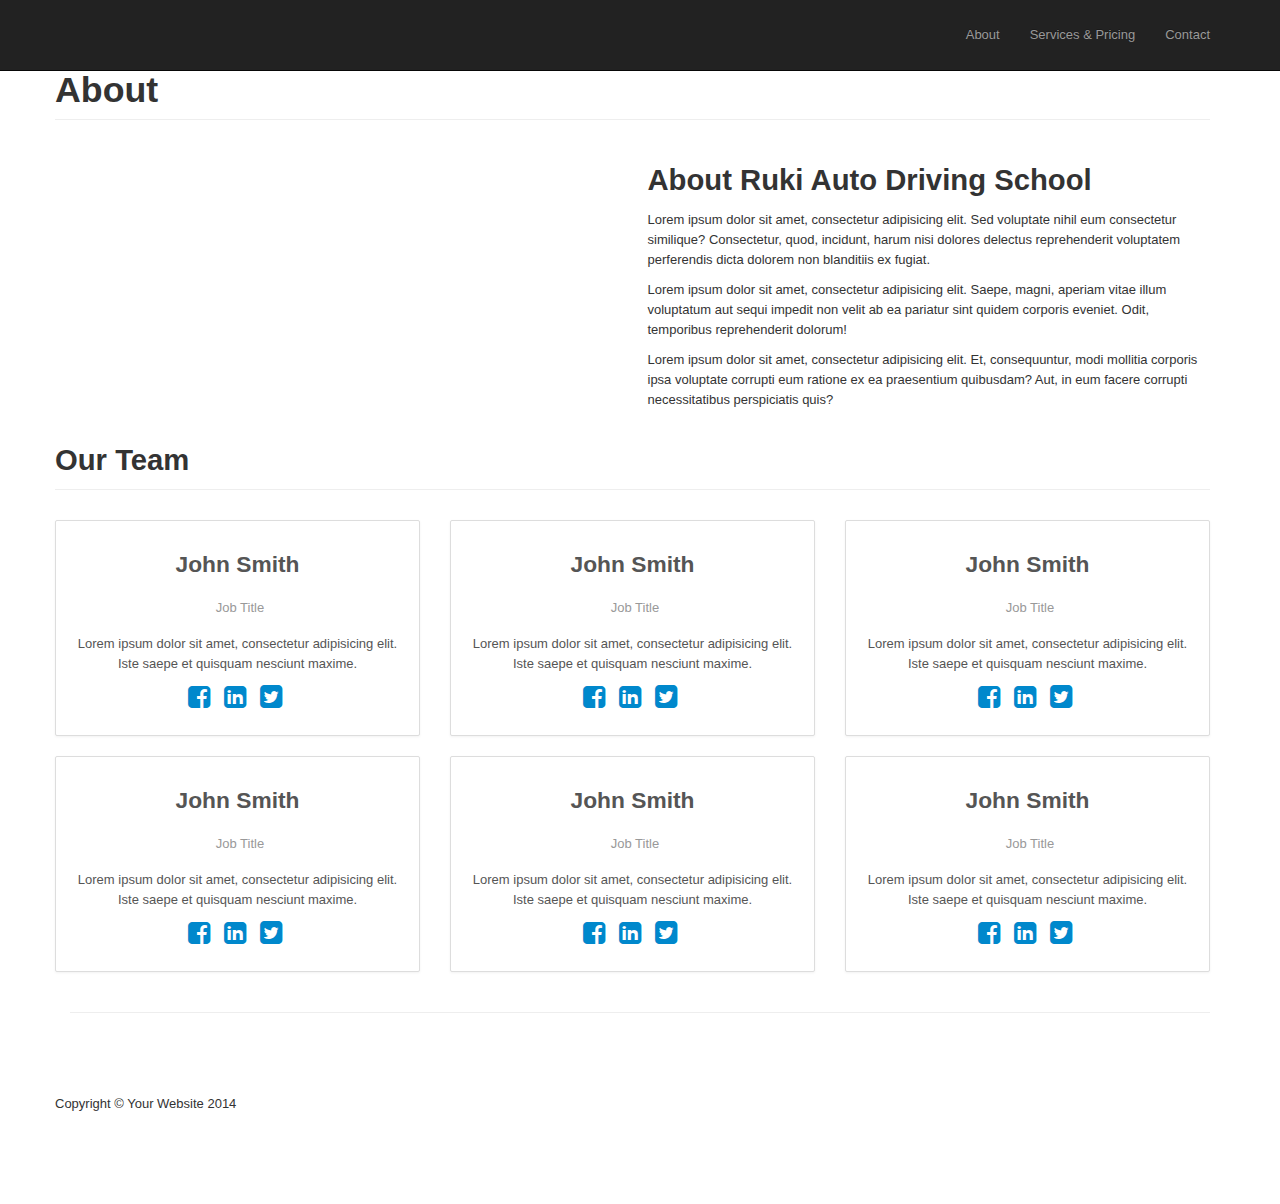
==== about.html @ 85d45951 "Team / Touch Ups" ====
<!DOCTYPE html>
<html lang="en">
<head>
     <meta charset="utf-8">
    <meta http-equiv="X-UA-Compatible" content="IE=edge">
    <meta name="viewport" content="width=device-width, initial-scale=1">
    <meta name="description" content="">
    <meta name="author" content="">

    <title>Ruki Auto Driving School</title>

    <!-- Bootstrap Core CSS -->
    <link href="css/bootstrap.min.css" rel="stylesheet">

    <!-- Custom CSS -->
    <link href="css/small-business.css" rel="stylesheet">
    <link href="css/pricing_table.css" rel="stylesheet">
    <link href="css/modern-business.css" rel="stylesheet">
    <link href="css/ruki.css" rel="stylesheet">
    <!-- Custom Fonts -->
    <link href="font-awesome-4.1.0/css/font-awesome.min.css" rel="stylesheet" type="text/css">
    <!-- HTML5 Shim and Respond.js IE8 support of HTML5 elements and media queries -->
    <!-- WARNING: Respond.js doesn't work if you view the page via file:// -->
    <!--[if lt IE 9]>
        <script src="https://oss.maxcdn.com/libs/html5shiv/3.7.0/html5shiv.js"></script>
        <script src="https://oss.maxcdn.com/libs/respond.js/1.4.2/respond.min.js"></script>
    <![endif]-->

</head>
<body>
    <!-- Navigation -->
    <nav class="navbar navbar-inverse navbar-fixed-top" role="navigation">
        <div class="container">
            <!-- Brand and toggle get grouped for better mobile display -->
            <div class="navbar-header">
                <button type="button" class="navbar-toggle" data-toggle="collapse" data-target="#bs-example-navbar-collapse-1">
                    <span class="sr-only">Toggle navigation</span>
                    <span class="icon-bar"></span>
                    <span class="icon-bar"></span>
                    <span class="icon-bar"></span>
                </button>
                <a class="navbar-brand" href="index.html">
                    <img src="http://placehold.it/150x50&text=Logo" alt="">
                </a>
            </div>
            <!-- Collect the nav links, forms, and other content for toggling -->
            <div class="collapse navbar-collapse" id="bs-example-navbar-collapse-1">
                <ul class="nav navbar-nav navbar-right">
                    <li>
                        <a href="about.html">About</a>
                    </li>
                    <li> <a href="services.html">Services & Pricing</a></li>
                    <li>
                        <a href="contact.html">Contact</a>
                    </li>
                </ul>
            </div>
            <!-- /.navbar-collapse -->
        </div>
        <!-- /.container -->
    </nav>
    <!-- /Navigation -->
    <!-- Page Content -->
    <div class="container">

        <!-- Page Heading/Breadcrumbs -->
        <div class="row">
            <div class="col-lg-12">
                <h1 class="page-header">About
                </h1>
            </div>
        </div>
        <!-- /.row -->

        <!-- Intro Content -->
        <div class="row">
            <div class="col-md-6">
                <img class="img-responsive" src="http://placehold.it/750x450" alt="">
            </div>
            <div class="col-md-6">
                <h2>About Ruki Auto Driving School</h2>
                <p>Lorem ipsum dolor sit amet, consectetur adipisicing elit. Sed voluptate nihil eum consectetur similique? Consectetur, quod, incidunt, harum nisi dolores delectus reprehenderit voluptatem perferendis dicta dolorem non blanditiis ex fugiat.</p>
                <p>Lorem ipsum dolor sit amet, consectetur adipisicing elit. Saepe, magni, aperiam vitae illum voluptatum aut sequi impedit non velit ab ea pariatur sint quidem corporis eveniet. Odit, temporibus reprehenderit dolorum!</p>
                <p>Lorem ipsum dolor sit amet, consectetur adipisicing elit. Et, consequuntur, modi mollitia corporis ipsa voluptate corrupti eum ratione ex ea praesentium quibusdam? Aut, in eum facere corrupti necessitatibus perspiciatis quis?</p>
            </div>
        </div>
        <!-- /.row -->

        <!-- Team Members -->
        <div class="row">
            <div class="col-lg-12">
                <h2 class="page-header">Our Team</h2>
            </div>
            <div class="col-md-4 text-center">
                <div class="thumbnail">
                    <img class="img-responsive" src="http://placehold.it/750x450" alt="">
                    <div class="caption">
                        <h3>John Smith<br>
                            <small>Job Title</small>
                        </h3>
                        <p>Lorem ipsum dolor sit amet, consectetur adipisicing elit. Iste saepe et quisquam nesciunt maxime.</p>
                        <ul class="list-inline">
                            <li><a href="#"><i class="fa fa-2x fa-facebook-square"></i></a>
                            </li>
                            <li><a href="#"><i class="fa fa-2x fa-linkedin-square"></i></a>
                            </li>
                            <li><a href="#"><i class="fa fa-2x fa-twitter-square"></i></a>
                            </li>
                        </ul>
                    </div>
                </div>
            </div>
            <div class="col-md-4 text-center">
                <div class="thumbnail">
                    <img class="img-responsive" src="http://placehold.it/750x450" alt="">
                    <div class="caption">
                        <h3>John Smith<br>
                            <small>Job Title</small>
                        </h3>
                        <p>Lorem ipsum dolor sit amet, consectetur adipisicing elit. Iste saepe et quisquam nesciunt maxime.</p>
                        <ul class="list-inline">
                            <li><a href="#"><i class="fa fa-2x fa-facebook-square"></i></a>
                            </li>
                            <li><a href="#"><i class="fa fa-2x fa-linkedin-square"></i></a>
                            </li>
                            <li><a href="#"><i class="fa fa-2x fa-twitter-square"></i></a>
                            </li>
                        </ul>
                    </div>
                </div>
            </div>
            <div class="col-md-4 text-center">
                <div class="thumbnail">
                    <img class="img-responsive" src="http://placehold.it/750x450" alt="">
                    <div class="caption">
                        <h3>John Smith<br>
                            <small>Job Title</small>
                        </h3>
                        <p>Lorem ipsum dolor sit amet, consectetur adipisicing elit. Iste saepe et quisquam nesciunt maxime.</p>
                        <ul class="list-inline">
                            <li><a href="#"><i class="fa fa-2x fa-facebook-square"></i></a>
                            </li>
                            <li><a href="#"><i class="fa fa-2x fa-linkedin-square"></i></a>
                            </li>
                            <li><a href="#"><i class="fa fa-2x fa-twitter-square"></i></a>
                            </li>
                        </ul>
                    </div>
                </div>
            </div>
            <div class="col-md-4 text-center">
                <div class="thumbnail">
                    <img class="img-responsive" src="http://placehold.it/750x450" alt="">
                    <div class="caption">
                        <h3>John Smith<br>
                            <small>Job Title</small>
                        </h3>
                        <p>Lorem ipsum dolor sit amet, consectetur adipisicing elit. Iste saepe et quisquam nesciunt maxime.</p>
                        <ul class="list-inline">
                            <li><a href="#"><i class="fa fa-2x fa-facebook-square"></i></a>
                            </li>
                            <li><a href="#"><i class="fa fa-2x fa-linkedin-square"></i></a>
                            </li>
                            <li><a href="#"><i class="fa fa-2x fa-twitter-square"></i></a>
                            </li>
                        </ul>
                    </div>
                </div>
            </div>
            <div class="col-md-4 text-center">
                <div class="thumbnail">
                    <img class="img-responsive" src="http://placehold.it/750x450" alt="">
                    <div class="caption">
                        <h3>John Smith<br>
                            <small>Job Title</small>
                        </h3>
                        <p>Lorem ipsum dolor sit amet, consectetur adipisicing elit. Iste saepe et quisquam nesciunt maxime.</p>
                        <ul class="list-inline">
                            <li><a href="#"><i class="fa fa-2x fa-facebook-square"></i></a>
                            </li>
                            <li><a href="#"><i class="fa fa-2x fa-linkedin-square"></i></a>
                            </li>
                            <li><a href="#"><i class="fa fa-2x fa-twitter-square"></i></a>
                            </li>
                        </ul>
                    </div>
                </div>
            </div>
            <div class="col-md-4 text-center">
                <div class="thumbnail">
                    <img class="img-responsive" src="http://placehold.it/750x450" alt="">
                    <div class="caption">
                        <h3>John Smith<br>
                            <small>Job Title</small>
                        </h3>
                        <p>Lorem ipsum dolor sit amet, consectetur adipisicing elit. Iste saepe et quisquam nesciunt maxime.</p>
                        <ul class="list-inline">
                            <li><a href="#"><i class="fa fa-2x fa-facebook-square"></i></a>
                            </li>
                            <li><a href="#"><i class="fa fa-2x fa-linkedin-square"></i></a>
                            </li>
                            <li><a href="#"><i class="fa fa-2x fa-twitter-square"></i></a>
                            </li>
                        </ul>
                    </div>
                </div>
            </div>
        </div>
        <!-- /.row -->


        <hr>

        <!-- Footer -->
        <footer>
            <div class="row">
                <div class="col-lg-12">
                    <p>Copyright &copy; Your Website 2014</p>
                </div>
            </div>
        </footer>

    </div>
    
    
    
    <!-- jQuery Version 1.11.0 -->
    <script src="js/jquery-1.11.0.js"></script>

    <!-- Bootstrap Core JavaScript -->
    <script src="js/bootstrap.min.js"></script>
</body>
</html>
---- css/small-business.css ----
/*!
 * Start Bootstrap - Small Business HTML Template (http://startbootstrap.com)
 * Code licensed under the Apache License v2.0.
 * For details, see http://www.apache.org/licenses/LICENSE-2.0.
 */

body {
    padding-top: 70px; /* Required padding for .navbar-fixed-top. Change if height of navigation changes. */
}

.navbar-fixed-top .nav {
    padding: 15px 0;
}

.navbar-fixed-top .navbar-brand {
    padding: 0 15px;
}

footer {
    padding: 30px 0;
}

@media(min-width:768px) {
    body {
        padding-top: 100px; /* Required padding for .navbar-fixed-top. Change if height of navigation changes. */
    }

    .navbar-fixed-top .navbar-brand {
        padding: 15px 0;
    }
}
---- css/pricing_table.css ----
/*= THEME STYLESHEET
 *
 *  Theme    :   Pricely
 *  Author   :   Ikram Hakimi @ikramhakimi
 *  About    :   Pricing table powered by Twitter Bootstrap
 * 
---------------------------------------------------------------------------------------------- */
/*= OVERWRITE BOOTSTRAP STYLING
---------------------------------------------------------------------------------------------- */
.row-merge {
  width: 100%;
  *zoom: 1;
}
.row-merge:before,
.row-merge:after {
  display: table;
  content: "";
  line-height: 0;
}
.row-merge:after {
  clear: both;
}
.row-merge [class*="span"] {
  display: block;
  width: 100%;
  min-height: 30px;
  -webkit-box-sizing: border-box;
  -moz-box-sizing: border-box;
  box-sizing: border-box;
  float: left;
  margin-left: 0%;
  *margin-left: -0.06944444444444445%;
}
.row-merge [class*="span"]:first-child {
  margin-left: 0;
}
.row-merge .controls-row [class*="span"] + [class*="span"] {
  margin-left: 0%;
}
.row-merge .span12 {
  width: 99.99999999999999%;
  *width: 99.93055555555554%;
}
.row-merge .span11 {
  width: 91.66666666666666%;
  *width: 91.59722222222221%;
}
.row-merge .span10 {
  width: 83.33333333333331%;
  *width: 83.26388888888887%;
}
.row-merge .span9 {
  width: 74.99999999999999%;
  *width: 74.93055555555554%;
}
.row-merge .span8 {
  width: 66.66666666666666%;
  *width: 66.59722222222221%;
}
.row-merge .span7 {
  width: 58.33333333333333%;
  *width: 58.263888888888886%;
}
.row-merge .span6 {
  width: 49.99999999999999%;
  *width: 49.93055555555555%;
}
.row-merge .span5 {
  width: 41.66666666666666%;
  *width: 41.597222222222214%;
}
.row-merge .span4 {
  width: 33.33333333333333%;
  *width: 33.263888888888886%;
}
.row-merge .span3 {
  width: 24.999999999999996%;
  *width: 24.930555555555554%;
}
.row-merge .span2 {
  width: 16.666666666666664%;
  *width: 16.59722222222222%;
}
.row-merge .span1 {
  width: 8.333333333333332%;
  *width: 8.263888888888888%;
}
.row-merge .offset12 {
  margin-left: 99.99999999999999%;
  *margin-left: 99.8611111111111%;
}
.row-merge .offset12:first-child {
  margin-left: 99.99999999999999%;
  *margin-left: 99.8611111111111%;
}
.row-merge .offset11 {
  margin-left: 91.66666666666666%;
  *margin-left: 91.52777777777777%;
}
.row-merge .offset11:first-child {
  margin-left: 91.66666666666666%;
  *margin-left: 91.52777777777777%;
}
.row-merge .offset10 {
  margin-left: 83.33333333333331%;
  *margin-left: 83.19444444444443%;
}
.row-merge .offset10:first-child {
  margin-left: 83.33333333333331%;
  *margin-left: 83.19444444444443%;
}
.row-merge .offset9 {
  margin-left: 74.99999999999999%;
  *margin-left: 74.8611111111111%;
}
.row-merge .offset9:first-child {
  margin-left: 74.99999999999999%;
  *margin-left: 74.8611111111111%;
}
.row-merge .offset8 {
  margin-left: 66.66666666666666%;
  *margin-left: 66.52777777777777%;
}
.row-merge .offset8:first-child {
  margin-left: 66.66666666666666%;
  *margin-left: 66.52777777777777%;
}
.row-merge .offset7 {
  margin-left: 58.33333333333333%;
  *margin-left: 58.19444444444444%;
}
.row-merge .offset7:first-child {
  margin-left: 58.33333333333333%;
  *margin-left: 58.19444444444444%;
}
.row-merge .offset6 {
  margin-left: 49.99999999999999%;
  *margin-left: 49.86111111111111%;
}
.row-merge .offset6:first-child {
  margin-left: 49.99999999999999%;
  *margin-left: 49.86111111111111%;
}
.row-merge .offset5 {
  margin-left: 41.66666666666666%;
  *margin-left: 41.52777777777777%;
}
.row-merge .offset5:first-child {
  margin-left: 41.66666666666666%;
  *margin-left: 41.52777777777777%;
}
.row-merge .offset4 {
  margin-left: 33.33333333333333%;
  *margin-left: 33.19444444444444%;
}
.row-merge .offset4:first-child {
  margin-left: 33.33333333333333%;
  *margin-left: 33.19444444444444%;
}
.row-merge .offset3 {
  margin-left: 24.999999999999996%;
  *margin-left: 24.86111111111111%;
}
.row-merge .offset3:first-child {
  margin-left: 24.999999999999996%;
  *margin-left: 24.86111111111111%;
}
.row-merge .offset2 {
  margin-left: 16.666666666666664%;
  *margin-left: 16.52777777777778%;
}
.row-merge .offset2:first-child {
  margin-left: 16.666666666666664%;
  *margin-left: 16.52777777777778%;
}
.row-merge .offset1 {
  margin-left: 8.333333333333332%;
  *margin-left: 8.194444444444443%;
}
.row-merge .offset1:first-child {
  margin-left: 8.333333333333332%;
  *margin-left: 8.194444444444443%;
}
[class*="span"].hide,
.row-merge [class*="span"].hide {
  display: none;
}
[class*="span"].pull-right,
.row-merge [class*="span"].pull-right {
  float: right;
}
@media (max-width: 767px) {
  [class*="span"],
  .uneditable-input[class*="span"],
  .row-merge [class*="span"] {
    float: none;
    display: block;
    width: 100%;
    margin-left: 0;
    -webkit-box-sizing: border-box;
    -moz-box-sizing: border-box;
    box-sizing: border-box;
  }
  .span12,
  .row-merge .span12 {
    width: 100%;
    -webkit-box-sizing: border-box;
    -moz-box-sizing: border-box;
    box-sizing: border-box;
  }
  .row-merge [class*="offset"]:first-child {
    margin-left: 0;
  }
}
/*= LAYOUT
---------------------------------------------------------------------------------------------- */
/*= OVERWRITE BOOTSTRAP STYLING
---------------------------------------------------------------------------------------------- */
.row-merge {
  width: 100%;
  *zoom: 1;
}
.row-merge:before,
.row-merge:after {
  display: table;
  content: "";
  line-height: 0;
}
.row-merge:after {
  clear: both;
}
.row-merge [class*="span"] {
  display: block;
  width: 100%;
  min-height: 30px;
  -webkit-box-sizing: border-box;
  -moz-box-sizing: border-box;
  box-sizing: border-box;
  float: left;
  margin-left: 0%;
  *margin-left: -0.06944444444444445%;
}
.row-merge [class*="span"]:first-child {
  margin-left: 0;
}
.row-merge .controls-row [class*="span"] + [class*="span"] {
  margin-left: 0%;
}
.row-merge .span12 {
  width: 99.99999999999999%;
  *width: 99.93055555555554%;
}
.row-merge .span11 {
  width: 91.66666666666666%;
  *width: 91.59722222222221%;
}
.row-merge .span10 {
  width: 83.33333333333331%;
  *width: 83.26388888888887%;
}
.row-merge .span9 {
  width: 74.99999999999999%;
  *width: 74.93055555555554%;
}
.row-merge .span8 {
  width: 66.66666666666666%;
  *width: 66.59722222222221%;
}
.row-merge .span7 {
  width: 58.33333333333333%;
  *width: 58.263888888888886%;
}
.row-merge .span6 {
  width: 49.99999999999999%;
  *width: 49.93055555555555%;
}
.row-merge .span5 {
  width: 41.66666666666666%;
  *width: 41.597222222222214%;
}
.row-merge .span4 {
  width: 33.33333333333333%;
  *width: 33.263888888888886%;
}
.row-merge .span3 {
  width: 24.999999999999996%;
  *width: 24.930555555555554%;
}
.row-merge .span2 {
  width: 16.666666666666664%;
  *width: 16.59722222222222%;
}
.row-merge .span1 {
  width: 8.333333333333332%;
  *width: 8.263888888888888%;
}
.row-merge .offset12 {
  margin-left: 99.99999999999999%;
  *margin-left: 99.8611111111111%;
}
.row-merge .offset12:first-child {
  margin-left: 99.99999999999999%;
  *margin-left: 99.8611111111111%;
}
.row-merge .offset11 {
  margin-left: 91.66666666666666%;
  *margin-left: 91.52777777777777%;
}
.row-merge .offset11:first-child {
  margin-left: 91.66666666666666%;
  *margin-left: 91.52777777777777%;
}
.row-merge .offset10 {
  margin-left: 83.33333333333331%;
  *margin-left: 83.19444444444443%;
}
.row-merge .offset10:first-child {
  margin-left: 83.33333333333331%;
  *margin-left: 83.19444444444443%;
}
.row-merge .offset9 {
  margin-left: 74.99999999999999%;
  *margin-left: 74.8611111111111%;
}
.row-merge .offset9:first-child {
  margin-left: 74.99999999999999%;
  *margin-left: 74.8611111111111%;
}
.row-merge .offset8 {
  margin-left: 66.66666666666666%;
  *margin-left: 66.52777777777777%;
}
.row-merge .offset8:first-child {
  margin-left: 66.66666666666666%;
  *margin-left: 66.52777777777777%;
}
.row-merge .offset7 {
  margin-left: 58.33333333333333%;
  *margin-left: 58.19444444444444%;
}
.row-merge .offset7:first-child {
  margin-left: 58.33333333333333%;
  *margin-left: 58.19444444444444%;
}
.row-merge .offset6 {
  margin-left: 49.99999999999999%;
  *margin-left: 49.86111111111111%;
}
.row-merge .offset6:first-child {
  margin-left: 49.99999999999999%;
  *margin-left: 49.86111111111111%;
}
.row-merge .offset5 {
  margin-left: 41.66666666666666%;
  *margin-left: 41.52777777777777%;
}
.row-merge .offset5:first-child {
  margin-left: 41.66666666666666%;
  *margin-left: 41.52777777777777%;
}
.row-merge .offset4 {
  margin-left: 33.33333333333333%;
  *margin-left: 33.19444444444444%;
}
.row-merge .offset4:first-child {
  margin-left: 33.33333333333333%;
  *margin-left: 33.19444444444444%;
}
.row-merge .offset3 {
  margin-left: 24.999999999999996%;
  *margin-left: 24.86111111111111%;
}
.row-merge .offset3:first-child {
  margin-left: 24.999999999999996%;
  *margin-left: 24.86111111111111%;
}
.row-merge .offset2 {
  margin-left: 16.666666666666664%;
  *margin-left: 16.52777777777778%;
}
.row-merge .offset2:first-child {
  margin-left: 16.666666666666664%;
  *margin-left: 16.52777777777778%;
}
.row-merge .offset1 {
  margin-left: 8.333333333333332%;
  *margin-left: 8.194444444444443%;
}
.row-merge .offset1:first-child {
  margin-left: 8.333333333333332%;
  *margin-left: 8.194444444444443%;
}
[class*="span"].hide,
.row-merge [class*="span"].hide {
  display: none;
}
[class*="span"].pull-right,
.row-merge [class*="span"].pull-right {
  float: right;
}
@media (max-width: 767px) {
  [class*="span"],
  .uneditable-input[class*="span"],
  .row-merge [class*="span"] {
    float: none;
    display: block;
    width: 100%;
    margin-left: 0;
    -webkit-box-sizing: border-box;
    -moz-box-sizing: border-box;
    box-sizing: border-box;
  }
  .span12,
  .row-merge .span12 {
    width: 100%;
    -webkit-box-sizing: border-box;
    -moz-box-sizing: border-box;
    box-sizing: border-box;
  }
  .row-merge [class*="offset"]:first-child {
    margin-left: 0;
  }
}
body {
  background: #eef0f1;
  color: #777;
  font-size: 13px;
  font-family: 'Roboto', 'Open Sans', Arial, sans-serif;
  font-weight: 300;
}
h1,
h2,
h3,
h4,
h5,
h6 {
  color: #333;
  margin-top: 0;
  font-weight: 500;
  line-height: 1.15;
}
h1 small,
h2 small,
h3 small,
h4 small,
h5 small,
h6 small {
  font-size: 12px;
  margin: 0 0 0 5px;
}
h1 {
  font-size: 28px;
}
h2 {
  font-size: 24px;
}
h3 {
  font-size: 20px;
}
h4 {
  font-size: 16px;
}
h5 {
  font-size: 13px;
}
h6 {
  font-size: 11px;
}
strong,
b {
  color: #555;
  font-weight: 500;
}
a:hover,
a:focus {
  outline: none;
}
small,
.small {
  font-size: 11px;
}
/*= REUSABLE CLASSES
---------------------------------------------------------------------------------------------- */
.lead {
  font-size: 14px;
  line-height: 1.8em;
}
.text-center {
  text-align: center;
}
/*= BUTTONS
---------------------------------------------------------------------------------------------- */
.btn {
  font-family: 'Roboto', 'Open Sans', Arial, sans-serif;
  font-weight: 500;
}
.btn-large,
.btn-group > .btn-large {
  font-size: 16px;
}
/*= WRAPPER
---------------------------------------------------------------------------------------------- */
.wrapper {
  background: #fff;
  border: 1px solid #ddd;
  -webkit-border-radius: 4px;
  -moz-border-radius: 4px;
  border-radius: 4px;
  -webkit-box-shadow: 0 0 3px rgba(0, 0, 0, 0.08);
  -moz-box-shadow: 0 0 3px rgba(0, 0, 0, 0.08);
  box-shadow: 0 0 3px rgba(0, 0, 0, 0.08);
  margin: 30px 30px 0;
}
/*= SECTION
---------------------------------------------------------------------------------------------- */
.section {
  padding: 50px 40px;
}
.section + .section {
  border-top: 1px solid #e5e5e5;
}
.section-headlines {
  margin-bottom: 30px;
}
.section-headlines h2 {
  font-size: 32px;
}
/*= FOOTER
---------------------------------------------------------------------------------------------- */
.footer {
  margin: 20px 30px;
  padding-bottom: 60px;
}
.footer .nav > li + li {
  margin-left: 30px;
}
.footer .nav > li > a,
.footer .nav > li > a:hover {
  color: inherit;
  background: none;
}
.footer .nav > li > a:hover {
  text-decoration: underline;
}
/*= PRICING TABLE
---------------------------------------------------------------------------------------------- */
.pricing-table .plan {
  border: 1px solid #d5d5d5;
  -webkit-border-radius: 3px;
  -moz-border-radius: 3px;
  border-radius: 3px;
  -webkit-box-shadow: 0 0 3px rgba(0, 0, 0, 0.08);
  -moz-box-shadow: 0 0 3px rgba(0, 0, 0, 0.08);
  box-shadow: 0 0 3px rgba(0, 0, 0, 0.08);
  margin: 0 0 20px;
  position: relative;
  z-index: 1;
}
.pricing-table .plan:hover {
  border-color: #ccc #ccc #bbb;
  -webkit-box-shadow: 0 0 5px rgba(0, 0, 0, 0.15);
  -moz-box-shadow: 0 0 5px rgba(0, 0, 0, 0.15);
  box-shadow: 0 0 5px rgba(0, 0, 0, 0.15);
  z-index: 10;
}
.pricing-table .plan-name {
  padding: 30px 0;
}
.pricing-table .plan-name h2 {
  margin: 0;
  font-weight: 400;
}
.pricing-table .plan-name h2 + p {
  margin: 10px 15px 0;
}
.pricing-table .plan-price {
  background: #fafafa;
  border-top: 1px solid #e5e5e5;
  border-bottom: 1px solid #e5e5e5;
  padding: 15px 0;
}
.pricing-table .plan-price b {
  font-size: 24px;
  font-weight: 400;
}
.pricing-table .plan-price b b {
  font-size: 16px;
  font-weight: 500;
}
.pricing-table .prefered .plan-price {
  background: #fff7e3;
  color: #b0a996;
}
.pricing-table .prefered .plan-price b {
  color: #d95246;
}
.pricing-table .plan-details {
  padding: 0 10px;
}
.pricing-table .plan-details > div {
  background: #fff;
  padding: 15px;
}
.pricing-table .plan-details > div + div {
  border-top: 1px solid #e5e5e5;
}
.pricing-table .plan-action {
  background: #fafafa;
  -webkit-border-radius: 0 0 2px 2px;
  -moz-border-radius: 0 0 2px 2px;
  border-radius: 0 0 2px 2px;
  border-top: 1px solid #e5e5e5;
  padding: 15px;
}
.pricing-table.row-merge .plan {
  -webkit-border-radius: 0;
  -moz-border-radius: 0;
  border-radius: 0;
}
.pricing-table.row-merge [class*="span"]:first-child .plan {
  -webkit-border-radius: 3px 0 0 3px;
  -moz-border-radius: 3px 0 0 3px;
  border-radius: 3px 0 0 3px;
}
.pricing-table.row-merge [class*="span"]:last-child .plan {
  -webkit-border-radius: 0 3px 3px 0;
  -moz-border-radius: 0 3px 3px 0;
  border-radius: 0 3px 3px 0;
}
.pricing-table.row-merge [class*="span"] + [class*="span"] .plan {
  margin-left: -1px;
}


/*!
 * Bootstrap v2.3.1
 *
 * Copyright 2012 Twitter, Inc
 * Licensed under the Apache License v2.0
 * http://www.apache.org/licenses/LICENSE-2.0
 *
 * Designed and built with all the love in the world @twitter by @mdo and @fat.
 */
.clearfix{*zoom:1;}.clearfix:before,.clearfix:after{display:table;content:"";line-height:0;}
.clearfix:after{clear:both;}
.hide-text{font:0/0 a;color:transparent;text-shadow:none;background-color:transparent;border:0;}
.input-block-level{display:block;width:100%;min-height:30px;-webkit-box-sizing:border-box;-moz-box-sizing:border-box;box-sizing:border-box;}
article,aside,details,figcaption,figure,footer,header,hgroup,nav,section{display:block;}
audio,canvas,video{display:inline-block;*display:inline;*zoom:1;}
audio:not([controls]){display:none;}
html{font-size:100%;-webkit-text-size-adjust:100%;-ms-text-size-adjust:100%;}
a:focus{outline:thin dotted #333;outline:5px auto -webkit-focus-ring-color;outline-offset:-2px;}
a:hover,a:active{outline:0;}
sub,sup{position:relative;font-size:75%;line-height:0;vertical-align:baseline;}
sup{top:-0.5em;}
sub{bottom:-0.25em;}
img{max-width:100%;width:auto\9;height:auto;vertical-align:middle;border:0;-ms-interpolation-mode:bicubic;}
#map_canvas img,.google-maps img{max-width:none;}
button,input,select,textarea{margin:0;font-size:100%;vertical-align:middle;}
button,input{*overflow:visible;line-height:normal;}
button::-moz-focus-inner,input::-moz-focus-inner{padding:0;border:0;}
button,html input[type="button"],input[type="reset"],input[type="submit"]{-webkit-appearance:button;cursor:pointer;}
label,select,button,input[type="button"],input[type="reset"],input[type="submit"],input[type="radio"],input[type="checkbox"]{cursor:pointer;}
input[type="search"]{-webkit-box-sizing:content-box;-moz-box-sizing:content-box;box-sizing:content-box;-webkit-appearance:textfield;}
input[type="search"]::-webkit-search-decoration,input[type="search"]::-webkit-search-cancel-button{-webkit-appearance:none;}
textarea{overflow:auto;vertical-align:top;}
@media print{*{text-shadow:none !important;color:#000 !important;background:transparent !important;box-shadow:none !important;} a,a:visited{text-decoration:underline;} a[href]:after{content:" (" attr(href) ")";} abbr[title]:after{content:" (" attr(title) ")";} .ir a:after,a[href^="javascript:"]:after,a[href^="#"]:after{content:"";} pre,blockquote{border:1px solid #999;page-break-inside:avoid;} thead{display:table-header-group;} tr,img{page-break-inside:avoid;} img{max-width:100% !important;} @page {margin:0.5cm;}p,h2,h3{orphans:3;widows:3;} h2,h3{page-break-after:avoid;}}body{margin:0;font-family:"Helvetica Neue",Helvetica,Arial,sans-serif;font-size:13px;line-height:20px;color:#333333;background-color:#ffffff;}
a{color:#0088cc;text-decoration:none;}
a:hover,a:focus{color:#005580;text-decoration:underline;}
.img-rounded{-webkit-border-radius:6px;-moz-border-radius:6px;border-radius:6px;}
.img-polaroid{padding:4px;background-color:#fff;border:1px solid #ccc;border:1px solid rgba(0, 0, 0, 0.2);-webkit-box-shadow:0 1px 3px rgba(0, 0, 0, 0.1);-moz-box-shadow:0 1px 3px rgba(0, 0, 0, 0.1);box-shadow:0 1px 3px rgba(0, 0, 0, 0.1);}
.img-circle{-webkit-border-radius:500px;-moz-border-radius:500px;border-radius:500px;}
.row{margin-left:-20px;*zoom:1;}.row:before,.row:after{display:table;content:"";line-height:0;}
.row:after{clear:both;}
[class*="span"]{float:left;min-height:1px;margin-left:20px;}
.container,.navbar-static-top .container,.navbar-fixed-top .container,.navbar-fixed-bottom .container{width:940px;}
.span12{width:940px;}
.span11{width:860px;}
.span10{width:780px;}
.span9{width:700px;}
.span8{width:620px;}
.span7{width:540px;}
.span6{width:460px;}
.span5{width:380px;}
.span4{width:300px;}
.span3{width:220px;}
.span2{width:140px;}
.span1{width:60px;}
.offset12{margin-left:980px;}
.offset11{margin-left:900px;}
.offset10{margin-left:820px;}
.offset9{margin-left:740px;}
.offset8{margin-left:660px;}
.offset7{margin-left:580px;}
.offset6{margin-left:500px;}
.offset5{margin-left:420px;}
.offset4{margin-left:340px;}
.offset3{margin-left:260px;}
.offset2{margin-left:180px;}
.offset1{margin-left:100px;}
.row-fluid{width:100%;*zoom:1;}.row-fluid:before,.row-fluid:after{display:table;content:"";line-height:0;}
.row-fluid:after{clear:both;}
.row-fluid [class*="span"]{display:block;width:100%;min-height:30px;-webkit-box-sizing:border-box;-moz-box-sizing:border-box;box-sizing:border-box;float:left;margin-left:2.127659574468085%;*margin-left:2.074468085106383%;}
.row-fluid [class*="span"]:first-child{margin-left:0;}
.row-fluid .controls-row [class*="span"]+[class*="span"]{margin-left:2.127659574468085%;}
.row-fluid .span12{width:100%;*width:99.94680851063829%;}
.row-fluid .span11{width:91.48936170212765%;*width:91.43617021276594%;}
.row-fluid .span10{width:82.97872340425532%;*width:82.92553191489361%;}
.row-fluid .span9{width:74.46808510638297%;*width:74.41489361702126%;}
.row-fluid .span8{width:65.95744680851064%;*width:65.90425531914893%;}
.row-fluid .span7{width:57.44680851063829%;*width:57.39361702127659%;}
.row-fluid .span6{width:48.93617021276595%;*width:48.88297872340425%;}
.row-fluid .span5{width:40.42553191489362%;*width:40.37234042553192%;}
.row-fluid .span4{width:31.914893617021278%;*width:31.861702127659576%;}
.row-fluid .span3{width:23.404255319148934%;*width:23.351063829787233%;}
.row-fluid .span2{width:14.893617021276595%;*width:14.840425531914894%;}
.row-fluid .span1{width:6.382978723404255%;*width:6.329787234042553%;}
.row-fluid .offset12{margin-left:104.25531914893617%;*margin-left:104.14893617021275%;}
.row-fluid .offset12:first-child{margin-left:102.12765957446808%;*margin-left:102.02127659574467%;}
.row-fluid .offset11{margin-left:95.74468085106382%;*margin-left:95.6382978723404%;}
.row-fluid .offset11:first-child{margin-left:93.61702127659574%;*margin-left:93.51063829787232%;}
.row-fluid .offset10{margin-left:87.23404255319149%;*margin-left:87.12765957446807%;}
.row-fluid .offset10:first-child{margin-left:85.1063829787234%;*margin-left:84.99999999999999%;}
.row-fluid .offset9{margin-left:78.72340425531914%;*margin-left:78.61702127659572%;}
.row-fluid .offset9:first-child{margin-left:76.59574468085106%;*margin-left:76.48936170212764%;}
.row-fluid .offset8{margin-left:70.2127659574468%;*margin-left:70.10638297872339%;}
.row-fluid .offset8:first-child{margin-left:68.08510638297872%;*margin-left:67.9787234042553%;}
.row-fluid .offset7{margin-left:61.70212765957446%;*margin-left:61.59574468085106%;}
.row-fluid .offset7:first-child{margin-left:59.574468085106375%;*margin-left:59.46808510638297%;}
.row-fluid .offset6{margin-left:53.191489361702125%;*margin-left:53.085106382978715%;}
.row-fluid .offset6:first-child{margin-left:51.063829787234035%;*margin-left:50.95744680851063%;}
.row-fluid .offset5{margin-left:44.68085106382979%;*margin-left:44.57446808510638%;}
.row-fluid .offset5:first-child{margin-left:42.5531914893617%;*margin-left:42.4468085106383%;}
.row-fluid .offset4{margin-left:36.170212765957444%;*margin-left:36.06382978723405%;}
.row-fluid .offset4:first-child{margin-left:34.04255319148936%;*margin-left:33.93617021276596%;}
.row-fluid .offset3{margin-left:27.659574468085104%;*margin-left:27.5531914893617%;}
.row-fluid .offset3:first-child{margin-left:25.53191489361702%;*margin-left:25.425531914893618%;}
.row-fluid .offset2{margin-left:19.148936170212764%;*margin-left:19.04255319148936%;}
.row-fluid .offset2:first-child{margin-left:17.02127659574468%;*margin-left:16.914893617021278%;}
.row-fluid .offset1{margin-left:10.638297872340425%;*margin-left:10.53191489361702%;}
.row-fluid .offset1:first-child{margin-left:8.51063829787234%;*margin-left:8.404255319148938%;}
[class*="span"].hide,.row-fluid [class*="span"].hide{display:none;}
[class*="span"].pull-right,.row-fluid [class*="span"].pull-right{float:right;}
.container{margin-right:auto;margin-left:auto;*zoom:1;}.container:before,.container:after{display:table;content:"";line-height:0;}
.container:after{clear:both;}
.container-fluid{padding-right:20px;padding-left:20px;*zoom:1;}.container-fluid:before,.container-fluid:after{display:table;content:"";line-height:0;}
.container-fluid:after{clear:both;}
p{margin:0 0 10px;}
.lead{margin-bottom:20px;font-size:19.5px;font-weight:200;line-height:30px;}
small{font-size:85%;}
strong{font-weight:bold;}
em{font-style:italic;}
cite{font-style:normal;}
.muted{color:#999999;}
a.muted:hover,a.muted:focus{color:#808080;}
.text-warning{color:#c09853;}
a.text-warning:hover,a.text-warning:focus{color:#a47e3c;}
.text-error{color:#b94a48;}
a.text-error:hover,a.text-error:focus{color:#953b39;}
.text-info{color:#3a87ad;}
a.text-info:hover,a.text-info:focus{color:#2d6987;}
.text-success{color:#468847;}
a.text-success:hover,a.text-success:focus{color:#356635;}
.text-left{text-align:left;}
.text-right{text-align:right;}
.text-center{text-align:center;}
h1,h2,h3,h4,h5,h6{margin:10px 0;font-family:inherit;font-weight:bold;line-height:20px;color:inherit;text-rendering:optimizelegibility;}h1 small,h2 small,h3 small,h4 small,h5 small,h6 small{font-weight:normal;line-height:1;color:#999999;}
h1,h2,h3{line-height:40px;}
h1{font-size:35.75px;}
h2{font-size:29.25px;}
h3{font-size:22.75px;}
h4{font-size:16.25px;}
h5{font-size:13px;}
h6{font-size:11.049999999999999px;}
h1 small{font-size:22.75px;}
h2 small{font-size:16.25px;}
h3 small{font-size:13px;}
h4 small{font-size:13px;}
.page-header{padding-bottom:9px;margin:20px 0 30px;border-bottom:1px solid #eeeeee;}
ul,ol{padding:0;margin:0 0 10px 25px;}
ul ul,ul ol,ol ol,ol ul{margin-bottom:0;}
li{line-height:20px;}
ul.unstyled,ol.unstyled{margin-left:0;list-style:none;}
ul.inline,ol.inline{margin-left:0;list-style:none;}ul.inline>li,ol.inline>li{display:inline-block;*display:inline;*zoom:1;padding-left:5px;padding-right:5px;}
dl{margin-bottom:20px;}
dt,dd{line-height:20px;}
dt{font-weight:bold;}
dd{margin-left:10px;}
.dl-horizontal{*zoom:1;}.dl-horizontal:before,.dl-horizontal:after{display:table;content:"";line-height:0;}
.dl-horizontal:after{clear:both;}
.dl-horizontal dt{float:left;width:160px;clear:left;text-align:right;overflow:hidden;text-overflow:ellipsis;white-space:nowrap;}
.dl-horizontal dd{margin-left:180px;}
hr{margin:20px 0;border:0;border-top:1px solid #eeeeee;border-bottom:1px solid #ffffff;}
abbr[title],abbr[data-original-title]{cursor:help;border-bottom:1px dotted #999999;}
abbr.initialism{font-size:90%;text-transform:uppercase;}
blockquote{padding:0 0 0 15px;margin:0 0 20px;border-left:5px solid #eeeeee;}blockquote p{margin-bottom:0;font-size:16.25px;font-weight:300;line-height:1.25;}
blockquote small{display:block;line-height:20px;color:#999999;}blockquote small:before{content:'\2014 \00A0';}
blockquote.pull-right{float:right;padding-right:15px;padding-left:0;border-right:5px solid #eeeeee;border-left:0;}blockquote.pull-right p,blockquote.pull-right small{text-align:right;}
blockquote.pull-right small:before{content:'';}
blockquote.pull-right small:after{content:'\00A0 \2014';}
q:before,q:after,blockquote:before,blockquote:after{content:"";}
address{display:block;margin-bottom:20px;font-style:normal;line-height:20px;}
code,pre{padding:0 3px 2px;font-family:Monaco,Menlo,Consolas,"Courier New",monospace;font-size:11px;color:#333333;-webkit-border-radius:3px;-moz-border-radius:3px;border-radius:3px;}
code{padding:2px 4px;color:#d14;background-color:#f7f7f9;border:1px solid #e1e1e8;white-space:nowrap;}
pre{display:block;padding:9.5px;margin:0 0 10px;font-size:12px;line-height:20px;word-break:break-all;word-wrap:break-word;white-space:pre;white-space:pre-wrap;background-color:#f5f5f5;border:1px solid #ccc;border:1px solid rgba(0, 0, 0, 0.15);-webkit-border-radius:2px;-moz-border-radius:2px;border-radius:2px;}pre.prettyprint{margin-bottom:20px;}
pre code{padding:0;color:inherit;white-space:pre;white-space:pre-wrap;background-color:transparent;border:0;}
.pre-scrollable{max-height:340px;overflow-y:scroll;}
.label,.badge{display:inline-block;padding:2px 4px;font-size:10.998px;font-weight:bold;line-height:14px;color:#ffffff;vertical-align:baseline;white-space:nowrap;text-shadow:0 -1px 0 rgba(0, 0, 0, 0.25);background-color:#999999;}
.label{-webkit-border-radius:3px;-moz-border-radius:3px;border-radius:3px;}
.badge{padding-left:9px;padding-right:9px;-webkit-border-radius:9px;-moz-border-radius:9px;border-radius:9px;}
.label:empty,.badge:empty{display:none;}
a.label:hover,a.label:focus,a.badge:hover,a.badge:focus{color:#ffffff;text-decoration:none;cursor:pointer;}
.label-important,.badge-important{background-color:#b94a48;}
.label-important[href],.badge-important[href]{background-color:#953b39;}
.label-warning,.badge-warning{background-color:#f89406;}
.label-warning[href],.badge-warning[href]{background-color:#c67605;}
.label-success,.badge-success{background-color:#468847;}
.label-success[href],.badge-success[href]{background-color:#356635;}
.label-info,.badge-info{background-color:#3a87ad;}
.label-info[href],.badge-info[href]{background-color:#2d6987;}
.label-inverse,.badge-inverse{background-color:#333333;}
.label-inverse[href],.badge-inverse[href]{background-color:#1a1a1a;}
.btn .label,.btn .badge{position:relative;top:-1px;}
.btn-mini .label,.btn-mini .badge{top:0;}
table{max-width:100%;background-color:transparent;border-collapse:collapse;border-spacing:0;}
.table{width:100%;margin-bottom:20px;}.table th,.table td{padding:8px;line-height:20px;text-align:left;vertical-align:top;border-top:1px solid #dddddd;}
.table th{font-weight:bold;}
.table thead th{vertical-align:bottom;}
.table caption+thead tr:first-child th,.table caption+thead tr:first-child td,.table colgroup+thead tr:first-child th,.table colgroup+thead tr:first-child td,.table thead:first-child tr:first-child th,.table thead:first-child tr:first-child td{border-top:0;}
.table tbody+tbody{border-top:2px solid #dddddd;}
.table .table{background-color:#ffffff;}
.table-condensed th,.table-condensed td{padding:4px 5px;}
.table-bordered{border:1px solid #dddddd;border-collapse:separate;*border-collapse:collapse;border-left:0;-webkit-border-radius:2px;-moz-border-radius:2px;border-radius:2px;}.table-bordered th,.table-bordered td{border-left:1px solid #dddddd;}
.table-bordered caption+thead tr:first-child th,.table-bordered caption+tbody tr:first-child th,.table-bordered caption+tbody tr:first-child td,.table-bordered colgroup+thead tr:first-child th,.table-bordered colgroup+tbody tr:first-child th,.table-bordered colgroup+tbody tr:first-child td,.table-bordered thead:first-child tr:first-child th,.table-bordered tbody:first-child tr:first-child th,.table-bordered tbody:first-child tr:first-child td{border-top:0;}
.table-bordered thead:first-child tr:first-child>th:first-child,.table-bordered tbody:first-child tr:first-child>td:first-child,.table-bordered tbody:first-child tr:first-child>th:first-child{-webkit-border-top-left-radius:2px;-moz-border-radius-topleft:2px;border-top-left-radius:2px;}
.table-bordered thead:first-child tr:first-child>th:last-child,.table-bordered tbody:first-child tr:first-child>td:last-child,.table-bordered tbody:first-child tr:first-child>th:last-child{-webkit-border-top-right-radius:2px;-moz-border-radius-topright:2px;border-top-right-radius:2px;}
.table-bordered thead:last-child tr:last-child>th:first-child,.table-bordered tbody:last-child tr:last-child>td:first-child,.table-bordered tbody:last-child tr:last-child>th:first-child,.table-bordered tfoot:last-child tr:last-child>td:first-child,.table-bordered tfoot:last-child tr:last-child>th:first-child{-webkit-border-bottom-left-radius:2px;-moz-border-radius-bottomleft:2px;border-bottom-left-radius:2px;}
.table-bordered thead:last-child tr:last-child>th:last-child,.table-bordered tbody:last-child tr:last-child>td:last-child,.table-bordered tbody:last-child tr:last-child>th:last-child,.table-bordered tfoot:last-child tr:last-child>td:last-child,.table-bordered tfoot:last-child tr:last-child>th:last-child{-webkit-border-bottom-right-radius:2px;-moz-border-radius-bottomright:2px;border-bottom-right-radius:2px;}
.table-bordered tfoot+tbody:last-child tr:last-child td:first-child{-webkit-border-bottom-left-radius:0;-moz-border-radius-bottomleft:0;border-bottom-left-radius:0;}
.table-bordered tfoot+tbody:last-child tr:last-child td:last-child{-webkit-border-bottom-right-radius:0;-moz-border-radius-bottomright:0;border-bottom-right-radius:0;}
.table-bordered caption+thead tr:first-child th:first-child,.table-bordered caption+tbody tr:first-child td:first-child,.table-bordered colgroup+thead tr:first-child th:first-child,.table-bordered colgroup+tbody tr:first-child td:first-child{-webkit-border-top-left-radius:2px;-moz-border-radius-topleft:2px;border-top-left-radius:2px;}
.table-bordered caption+thead tr:first-child th:last-child,.table-bordered caption+tbody tr:first-child td:last-child,.table-bordered colgroup+thead tr:first-child th:last-child,.table-bordered colgroup+tbody tr:first-child td:last-child{-webkit-border-top-right-radius:2px;-moz-border-radius-topright:2px;border-top-right-radius:2px;}
.table-striped tbody>tr:nth-child(odd)>td,.table-striped tbody>tr:nth-child(odd)>th{background-color:#f9f9f9;}
.table-hover tbody tr:hover>td,.table-hover tbody tr:hover>th{background-color:#f5f5f5;}
table td[class*="span"],table th[class*="span"],.row-fluid table td[class*="span"],.row-fluid table th[class*="span"]{display:table-cell;float:none;margin-left:0;}
.table td.span1,.table th.span1{float:none;width:44px;margin-left:0;}
.table td.span2,.table th.span2{float:none;width:124px;margin-left:0;}
.table td.span3,.table th.span3{float:none;width:204px;margin-left:0;}
.table td.span4,.table th.span4{float:none;width:284px;margin-left:0;}
.table td.span5,.table th.span5{float:none;width:364px;margin-left:0;}
.table td.span6,.table th.span6{float:none;width:444px;margin-left:0;}
.table td.span7,.table th.span7{float:none;width:524px;margin-left:0;}
.table td.span8,.table th.span8{float:none;width:604px;margin-left:0;}
.table td.span9,.table th.span9{float:none;width:684px;margin-left:0;}
.table td.span10,.table th.span10{float:none;width:764px;margin-left:0;}
.table td.span11,.table th.span11{float:none;width:844px;margin-left:0;}
.table td.span12,.table th.span12{float:none;width:924px;margin-left:0;}
.table tbody tr.success>td{background-color:#dff0d8;}
.table tbody tr.error>td{background-color:#f2dede;}
.table tbody tr.warning>td{background-color:#fcf8e3;}
.table tbody tr.info>td{background-color:#d9edf7;}
.table-hover tbody tr.success:hover>td{background-color:#d0e9c6;}
.table-hover tbody tr.error:hover>td{background-color:#ebcccc;}
.table-hover tbody tr.warning:hover>td{background-color:#faf2cc;}
.table-hover tbody tr.info:hover>td{background-color:#c4e3f3;}
form{margin:0 0 20px;}
fieldset{padding:0;margin:0;border:0;}
legend{display:block;width:100%;padding:0;margin-bottom:20px;font-size:19.5px;line-height:40px;color:#333333;border:0;border-bottom:1px solid #e5e5e5;}legend small{font-size:15px;color:#999999;}
label,input,button,select,textarea{font-size:13px;font-weight:normal;line-height:20px;}
input,button,select,textarea{font-family:"Helvetica Neue",Helvetica,Arial,sans-serif;}
label{display:block;margin-bottom:5px;}
select,textarea,input[type="text"],input[type="password"],input[type="datetime"],input[type="datetime-local"],input[type="date"],input[type="month"],input[type="time"],input[type="week"],input[type="number"],input[type="email"],input[type="url"],input[type="search"],input[type="tel"],input[type="color"],.uneditable-input{display:inline-block;height:20px;padding:4px 6px;margin-bottom:10px;font-size:13px;line-height:20px;color:#555555;-webkit-border-radius:2px;-moz-border-radius:2px;border-radius:2px;vertical-align:middle;}
input,textarea,.uneditable-input{width:206px;}
textarea{height:auto;}
textarea,input[type="text"],input[type="password"],input[type="datetime"],input[type="datetime-local"],input[type="date"],input[type="month"],input[type="time"],input[type="week"],input[type="number"],input[type="email"],input[type="url"],input[type="search"],input[type="tel"],input[type="color"],.uneditable-input{background-color:#ffffff;border:1px solid #cccccc;-webkit-box-shadow:inset 0 1px 1px rgba(0, 0, 0, 0.075);-moz-box-shadow:inset 0 1px 1px rgba(0, 0, 0, 0.075);box-shadow:inset 0 1px 1px rgba(0, 0, 0, 0.075);-webkit-transition:border linear .2s, box-shadow linear .2s;-moz-transition:border linear .2s, box-shadow linear .2s;-o-transition:border linear .2s, box-shadow linear .2s;transition:border linear .2s, box-shadow linear .2s;}textarea:focus,input[type="text"]:focus,input[type="password"]:focus,input[type="datetime"]:focus,input[type="datetime-local"]:focus,input[type="date"]:focus,input[type="month"]:focus,input[type="time"]:focus,input[type="week"]:focus,input[type="number"]:focus,input[type="email"]:focus,input[type="url"]:focus,input[type="search"]:focus,input[type="tel"]:focus,input[type="color"]:focus,.uneditable-input:focus{border-color:rgba(82, 168, 236, 0.8);outline:0;outline:thin dotted \9;-webkit-box-shadow:inset 0 1px 1px rgba(0,0,0,.075), 0 0 8px rgba(82,168,236,.6);-moz-box-shadow:inset 0 1px 1px rgba(0,0,0,.075), 0 0 8px rgba(82,168,236,.6);box-shadow:inset 0 1px 1px rgba(0,0,0,.075), 0 0 8px rgba(82,168,236,.6);}
input[type="radio"],input[type="checkbox"]{margin:4px 0 0;*margin-top:0;margin-top:1px \9;line-height:normal;}
input[type="file"],input[type="image"],input[type="submit"],input[type="reset"],input[type="button"],input[type="radio"],input[type="checkbox"]{width:auto;}
select,input[type="file"]{height:30px;*margin-top:4px;line-height:30px;}
select{width:220px;border:1px solid #cccccc;background-color:#ffffff;}
select[multiple],select[size]{height:auto;}
select:focus,input[type="file"]:focus,input[type="radio"]:focus,input[type="checkbox"]:focus{outline:thin dotted #333;outline:5px auto -webkit-focus-ring-color;outline-offset:-2px;}
.uneditable-input,.uneditable-textarea{color:#999999;background-color:#fcfcfc;border-color:#cccccc;-webkit-box-shadow:inset 0 1px 2px rgba(0, 0, 0, 0.025);-moz-box-shadow:inset 0 1px 2px rgba(0, 0, 0, 0.025);box-shadow:inset 0 1px 2px rgba(0, 0, 0, 0.025);cursor:not-allowed;}
.uneditable-input{overflow:hidden;white-space:nowrap;}
.uneditable-textarea{width:auto;height:auto;}
input:-moz-placeholder,textarea:-moz-placeholder{color:#999999;}
input:-ms-input-placeholder,textarea:-ms-input-placeholder{color:#999999;}
input::-webkit-input-placeholder,textarea::-webkit-input-placeholder{color:#999999;}
.radio,.checkbox{min-height:20px;padding-left:20px;}
.radio input[type="radio"],.checkbox input[type="checkbox"]{float:left;margin-left:-20px;}
.controls>.radio:first-child,.controls>.checkbox:first-child{padding-top:5px;}
.radio.inline,.checkbox.inline{display:inline-block;padding-top:5px;margin-bottom:0;vertical-align:middle;}
.radio.inline+.radio.inline,.checkbox.inline+.checkbox.inline{margin-left:10px;}
.input-mini{width:60px;}
.input-small{width:90px;}
.input-medium{width:150px;}
.input-large{width:210px;}
.input-xlarge{width:270px;}
.input-xxlarge{width:530px;}
input[class*="span"],select[class*="span"],textarea[class*="span"],.uneditable-input[class*="span"],.row-fluid input[class*="span"],.row-fluid select[class*="span"],.row-fluid textarea[class*="span"],.row-fluid .uneditable-input[class*="span"]{float:none;margin-left:0;}
.input-append input[class*="span"],.input-append .uneditable-input[class*="span"],.input-prepend input[class*="span"],.input-prepend .uneditable-input[class*="span"],.row-fluid input[class*="span"],.row-fluid select[class*="span"],.row-fluid textarea[class*="span"],.row-fluid .uneditable-input[class*="span"],.row-fluid .input-prepend [class*="span"],.row-fluid .input-append [class*="span"]{display:inline-block;}
input,textarea,.uneditable-input{margin-left:0;}
.controls-row [class*="span"]+[class*="span"]{margin-left:20px;}
input.span12,textarea.span12,.uneditable-input.span12{width:926px;}
input.span11,textarea.span11,.uneditable-input.span11{width:846px;}
input.span10,textarea.span10,.uneditable-input.span10{width:766px;}
input.span9,textarea.span9,.uneditable-input.span9{width:686px;}
input.span8,textarea.span8,.uneditable-input.span8{width:606px;}
input.span7,textarea.span7,.uneditable-input.span7{width:526px;}
input.span6,textarea.span6,.uneditable-input.span6{width:446px;}
input.span5,textarea.span5,.uneditable-input.span5{width:366px;}
input.span4,textarea.span4,.uneditable-input.span4{width:286px;}
input.span3,textarea.span3,.uneditable-input.span3{width:206px;}
input.span2,textarea.span2,.uneditable-input.span2{width:126px;}
input.span1,textarea.span1,.uneditable-input.span1{width:46px;}
.controls-row{*zoom:1;}.controls-row:before,.controls-row:after{display:table;content:"";line-height:0;}
.controls-row:after{clear:both;}
.controls-row [class*="span"],.row-fluid .controls-row [class*="span"]{float:left;}
.controls-row .checkbox[class*="span"],.controls-row .radio[class*="span"]{padding-top:5px;}
input[disabled],select[disabled],textarea[disabled],input[readonly],select[readonly],textarea[readonly]{cursor:not-allowed;background-color:#eeeeee;}
input[type="radio"][disabled],input[type="checkbox"][disabled],input[type="radio"][readonly],input[type="checkbox"][readonly]{background-color:transparent;}
.control-group.warning .control-label,.control-group.warning .help-block,.control-group.warning .help-inline{color:#c09853;}
.control-group.warning .checkbox,.control-group.warning .radio,.control-group.warning input,.control-group.warning select,.control-group.warning textarea{color:#c09853;}
.control-group.warning input,.control-group.warning select,.control-group.warning textarea{border-color:#c09853;-webkit-box-shadow:inset 0 1px 1px rgba(0, 0, 0, 0.075);-moz-box-shadow:inset 0 1px 1px rgba(0, 0, 0, 0.075);box-shadow:inset 0 1px 1px rgba(0, 0, 0, 0.075);}.control-group.warning input:focus,.control-group.warning select:focus,.control-group.warning textarea:focus{border-color:#a47e3c;-webkit-box-shadow:inset 0 1px 1px rgba(0, 0, 0, 0.075),0 0 6px #dbc59e;-moz-box-shadow:inset 0 1px 1px rgba(0, 0, 0, 0.075),0 0 6px #dbc59e;box-shadow:inset 0 1px 1px rgba(0, 0, 0, 0.075),0 0 6px #dbc59e;}
.control-group.warning .input-prepend .add-on,.control-group.warning .input-append .add-on{color:#c09853;background-color:#fcf8e3;border-color:#c09853;}
.control-group.error .control-label,.control-group.error .help-block,.control-group.error .help-inline{color:#b94a48;}
.control-group.error .checkbox,.control-group.error .radio,.control-group.error input,.control-group.error select,.control-group.error textarea{color:#b94a48;}
.control-group.error input,.control-group.error select,.control-group.error textarea{border-color:#b94a48;-webkit-box-shadow:inset 0 1px 1px rgba(0, 0, 0, 0.075);-moz-box-shadow:inset 0 1px 1px rgba(0, 0, 0, 0.075);box-shadow:inset 0 1px 1px rgba(0, 0, 0, 0.075);}.control-group.error input:focus,.control-group.error select:focus,.control-group.error textarea:focus{border-color:#953b39;-webkit-box-shadow:inset 0 1px 1px rgba(0, 0, 0, 0.075),0 0 6px #d59392;-moz-box-shadow:inset 0 1px 1px rgba(0, 0, 0, 0.075),0 0 6px #d59392;box-shadow:inset 0 1px 1px rgba(0, 0, 0, 0.075),0 0 6px #d59392;}
.control-group.error .input-prepend .add-on,.control-group.error .input-append .add-on{color:#b94a48;background-color:#f2dede;border-color:#b94a48;}
.control-group.success .control-label,.control-group.success .help-block,.control-group.success .help-inline{color:#468847;}
.control-group.success .checkbox,.control-group.success .radio,.control-group.success input,.control-group.success select,.control-group.success textarea{color:#468847;}
.control-group.success input,.control-group.success select,.control-group.success textarea{border-color:#468847;-webkit-box-shadow:inset 0 1px 1px rgba(0, 0, 0, 0.075);-moz-box-shadow:inset 0 1px 1px rgba(0, 0, 0, 0.075);box-shadow:inset 0 1px 1px rgba(0, 0, 0, 0.075);}.control-group.success input:focus,.control-group.success select:focus,.control-group.success textarea:focus{border-color:#356635;-webkit-box-shadow:inset 0 1px 1px rgba(0, 0, 0, 0.075),0 0 6px #7aba7b;-moz-box-shadow:inset 0 1px 1px rgba(0, 0, 0, 0.075),0 0 6px #7aba7b;box-shadow:inset 0 1px 1px rgba(0, 0, 0, 0.075),0 0 6px #7aba7b;}
.control-group.success .input-prepend .add-on,.control-group.success .input-append .add-on{color:#468847;background-color:#dff0d8;border-color:#468847;}
.control-group.info .control-label,.control-group.info .help-block,.control-group.info .help-inline{color:#3a87ad;}
.control-group.info .checkbox,.control-group.info .radio,.control-group.info input,.control-group.info select,.control-group.info textarea{color:#3a87ad;}
.control-group.info input,.control-group.info select,.control-group.info textarea{border-color:#3a87ad;-webkit-box-shadow:inset 0 1px 1px rgba(0, 0, 0, 0.075);-moz-box-shadow:inset 0 1px 1px rgba(0, 0, 0, 0.075);box-shadow:inset 0 1px 1px rgba(0, 0, 0, 0.075);}.control-group.info input:focus,.control-group.info select:focus,.control-group.info textarea:focus{border-color:#2d6987;-webkit-box-shadow:inset 0 1px 1px rgba(0, 0, 0, 0.075),0 0 6px #7ab5d3;-moz-box-shadow:inset 0 1px 1px rgba(0, 0, 0, 0.075),0 0 6px #7ab5d3;box-shadow:inset 0 1px 1px rgba(0, 0, 0, 0.075),0 0 6px #7ab5d3;}
.control-group.info .input-prepend .add-on,.control-group.info .input-append .add-on{color:#3a87ad;background-color:#d9edf7;border-color:#3a87ad;}
input:focus:invalid,textarea:focus:invalid,select:focus:invalid{color:#b94a48;border-color:#ee5f5b;}input:focus:invalid:focus,textarea:focus:invalid:focus,select:focus:invalid:focus{border-color:#e9322d;-webkit-box-shadow:0 0 6px #f8b9b7;-moz-box-shadow:0 0 6px #f8b9b7;box-shadow:0 0 6px #f8b9b7;}
.form-actions{padding:19px 20px 20px;margin-top:20px;margin-bottom:20px;background-color:#f5f5f5;border-top:1px solid #e5e5e5;*zoom:1;}.form-actions:before,.form-actions:after{display:table;content:"";line-height:0;}
.form-actions:after{clear:both;}
.help-block,.help-inline{color:#595959;}
.help-block{display:block;margin-bottom:10px;}
.help-inline{display:inline-block;*display:inline;*zoom:1;vertical-align:middle;padding-left:5px;}
.input-append,.input-prepend{display:inline-block;margin-bottom:10px;vertical-align:middle;font-size:0;white-space:nowrap;}.input-append input,.input-prepend input,.input-append select,.input-prepend select,.input-append .uneditable-input,.input-prepend .uneditable-input,.input-append .dropdown-menu,.input-prepend .dropdown-menu,.input-append .popover,.input-prepend .popover{font-size:13px;}
.input-append input,.input-prepend input,.input-append select,.input-prepend select,.input-append .uneditable-input,.input-prepend .uneditable-input{position:relative;margin-bottom:0;*margin-left:0;vertical-align:top;-webkit-border-radius:0 2px 2px 0;-moz-border-radius:0 2px 2px 0;border-radius:0 2px 2px 0;}.input-append input:focus,.input-prepend input:focus,.input-append select:focus,.input-prepend select:focus,.input-append .uneditable-input:focus,.input-prepend .uneditable-input:focus{z-index:2;}
.input-append .add-on,.input-prepend .add-on{display:inline-block;width:auto;height:20px;min-width:16px;padding:4px 5px;font-size:13px;font-weight:normal;line-height:20px;text-align:center;text-shadow:0 1px 0 #ffffff;background-color:#eeeeee;border:1px solid #ccc;}
.input-append .add-on,.input-prepend .add-on,.input-append .btn,.input-prepend .btn,.input-append .btn-group>.dropdown-toggle,.input-prepend .btn-group>.dropdown-toggle{vertical-align:top;-webkit-border-radius:0;-moz-border-radius:0;border-radius:0;}
.input-append .active,.input-prepend .active{background-color:#a9dba9;border-color:#46a546;}
.input-prepend .add-on,.input-prepend .btn{margin-right:-1px;}
.input-prepend .add-on:first-child,.input-prepend .btn:first-child{-webkit-border-radius:2px 0 0 2px;-moz-border-radius:2px 0 0 2px;border-radius:2px 0 0 2px;}
.input-append input,.input-append select,.input-append .uneditable-input{-webkit-border-radius:2px 0 0 2px;-moz-border-radius:2px 0 0 2px;border-radius:2px 0 0 2px;}.input-append input+.btn-group .btn:last-child,.input-append select+.btn-group .btn:last-child,.input-append .uneditable-input+.btn-group .btn:last-child{-webkit-border-radius:0 2px 2px 0;-moz-border-radius:0 2px 2px 0;border-radius:0 2px 2px 0;}
.input-append .add-on,.input-append .btn,.input-append .btn-group{margin-left:-1px;}
.input-append .add-on:last-child,.input-append .btn:last-child,.input-append .btn-group:last-child>.dropdown-toggle{-webkit-border-radius:0 2px 2px 0;-moz-border-radius:0 2px 2px 0;border-radius:0 2px 2px 0;}
.input-prepend.input-append input,.input-prepend.input-append select,.input-prepend.input-append .uneditable-input{-webkit-border-radius:0;-moz-border-radius:0;border-radius:0;}.input-prepend.input-append input+.btn-group .btn,.input-prepend.input-append select+.btn-group .btn,.input-prepend.input-append .uneditable-input+.btn-group .btn{-webkit-border-radius:0 2px 2px 0;-moz-border-radius:0 2px 2px 0;border-radius:0 2px 2px 0;}
.input-prepend.input-append .add-on:first-child,.input-prepend.input-append .btn:first-child{margin-right:-1px;-webkit-border-radius:2px 0 0 2px;-moz-border-radius:2px 0 0 2px;border-radius:2px 0 0 2px;}
.input-prepend.input-append .add-on:last-child,.input-prepend.input-append .btn:last-child{margin-left:-1px;-webkit-border-radius:0 2px 2px 0;-moz-border-radius:0 2px 2px 0;border-radius:0 2px 2px 0;}
.input-prepend.input-append .btn-group:first-child{margin-left:0;}
input.search-query{padding-right:14px;padding-right:4px \9;padding-left:14px;padding-left:4px \9;margin-bottom:0;-webkit-border-radius:15px;-moz-border-radius:15px;border-radius:15px;}
.form-search .input-append .search-query,.form-search .input-prepend .search-query{-webkit-border-radius:0;-moz-border-radius:0;border-radius:0;}
.form-search .input-append .search-query{-webkit-border-radius:14px 0 0 14px;-moz-border-radius:14px 0 0 14px;border-radius:14px 0 0 14px;}
.form-search .input-append .btn{-webkit-border-radius:0 14px 14px 0;-moz-border-radius:0 14px 14px 0;border-radius:0 14px 14px 0;}
.form-search .input-prepend .search-query{-webkit-border-radius:0 14px 14px 0;-moz-border-radius:0 14px 14px 0;border-radius:0 14px 14px 0;}
.form-search .input-prepend .btn{-webkit-border-radius:14px 0 0 14px;-moz-border-radius:14px 0 0 14px;border-radius:14px 0 0 14px;}
.form-search input,.form-inline input,.form-horizontal input,.form-search textarea,.form-inline textarea,.form-horizontal textarea,.form-search select,.form-inline select,.form-horizontal select,.form-search .help-inline,.form-inline .help-inline,.form-horizontal .help-inline,.form-search .uneditable-input,.form-inline .uneditable-input,.form-horizontal .uneditable-input,.form-search .input-prepend,.form-inline .input-prepend,.form-horizontal .input-prepend,.form-search .input-append,.form-inline .input-append,.form-horizontal .input-append{display:inline-block;*display:inline;*zoom:1;margin-bottom:0;vertical-align:middle;}
.form-search .hide,.form-inline .hide,.form-horizontal .hide{display:none;}
.form-search label,.form-inline label,.form-search .btn-group,.form-inline .btn-group{display:inline-block;}
.form-search .input-append,.form-inline .input-append,.form-search .input-prepend,.form-inline .input-prepend{margin-bottom:0;}
.form-search .radio,.form-search .checkbox,.form-inline .radio,.form-inline .checkbox{padding-left:0;margin-bottom:0;vertical-align:middle;}
.form-search .radio input[type="radio"],.form-search .checkbox input[type="checkbox"],.form-inline .radio input[type="radio"],.form-inline .checkbox input[type="checkbox"]{float:left;margin-right:3px;margin-left:0;}
.control-group{margin-bottom:10px;}
legend+.control-group{margin-top:20px;-webkit-margin-top-collapse:separate;}
.form-horizontal .control-group{margin-bottom:20px;*zoom:1;}.form-horizontal .control-group:before,.form-horizontal .control-group:after{display:table;content:"";line-height:0;}
.form-horizontal .control-group:after{clear:both;}
.form-horizontal .control-label{float:left;width:160px;padding-top:5px;text-align:right;}
.form-horizontal .controls{*display:inline-block;*padding-left:20px;margin-left:180px;*margin-left:0;}.form-horizontal .controls:first-child{*padding-left:180px;}
.form-horizontal .help-block{margin-bottom:0;}
.form-horizontal input+.help-block,.form-horizontal select+.help-block,.form-horizontal textarea+.help-block,.form-horizontal .uneditable-input+.help-block,.form-horizontal .input-prepend+.help-block,.form-horizontal .input-append+.help-block{margin-top:10px;}
.form-horizontal .form-actions{padding-left:180px;}
.btn{display:inline-block;*display:inline;*zoom:1;padding:4px 12px;margin-bottom:0;font-size:13px;line-height:20px;text-align:center;vertical-align:middle;cursor:pointer;color:#333333;text-shadow:0 1px 1px rgba(255, 255, 255, 0.75);background-color:#f5f5f5;background-image:-moz-linear-gradient(top, #ffffff, #e6e6e6);background-image:-webkit-gradient(linear, 0 0, 0 100%, from(#ffffff), to(#e6e6e6));background-image:-webkit-linear-gradient(top, #ffffff, #e6e6e6);background-image:-o-linear-gradient(top, #ffffff, #e6e6e6);background-image:linear-gradient(to bottom, #ffffff, #e6e6e6);background-repeat:repeat-x;filter:progid:DXImageTransform.Microsoft.gradient(startColorstr='#ffffffff', endColorstr='#ffe6e6e6', GradientType=0);border-color:#e6e6e6 #e6e6e6 #bfbfbf;border-color:rgba(0, 0, 0, 0.1) rgba(0, 0, 0, 0.1) rgba(0, 0, 0, 0.25);*background-color:#e6e6e6;filter:progid:DXImageTransform.Microsoft.gradient(enabled = false);border:1px solid #cccccc;*border:0;border-bottom-color:#b3b3b3;-webkit-border-radius:2px;-moz-border-radius:2px;border-radius:2px;*margin-left:.3em;-webkit-box-shadow:inset 0 1px 0 rgba(255,255,255,.2), 0 1px 2px rgba(0,0,0,.05);-moz-box-shadow:inset 0 1px 0 rgba(255,255,255,.2), 0 1px 2px rgba(0,0,0,.05);box-shadow:inset 0 1px 0 rgba(255,255,255,.2), 0 1px 2px rgba(0,0,0,.05);}.btn:hover,.btn:focus,.btn:active,.btn.active,.btn.disabled,.btn[disabled]{color:#333333;background-color:#e6e6e6;*background-color:#d9d9d9;}
.btn:active,.btn.active{background-color:#cccccc \9;}
.btn:first-child{*margin-left:0;}
.btn:hover,.btn:focus{color:#333333;text-decoration:none;background-position:0 -15px;-webkit-transition:background-position 0.1s linear;-moz-transition:background-position 0.1s linear;-o-transition:background-position 0.1s linear;transition:background-position 0.1s linear;}
.btn:focus{outline:thin dotted #333;outline:5px auto -webkit-focus-ring-color;outline-offset:-2px;}
.btn.active,.btn:active{background-image:none;outline:0;-webkit-box-shadow:inset 0 2px 4px rgba(0,0,0,.15), 0 1px 2px rgba(0,0,0,.05);-moz-box-shadow:inset 0 2px 4px rgba(0,0,0,.15), 0 1px 2px rgba(0,0,0,.05);box-shadow:inset 0 2px 4px rgba(0,0,0,.15), 0 1px 2px rgba(0,0,0,.05);}
.btn.disabled,.btn[disabled]{cursor:default;background-image:none;opacity:0.65;filter:alpha(opacity=65);-webkit-box-shadow:none;-moz-box-shadow:none;box-shadow:none;}
.btn-large{padding:11px 19px;font-size:16.25px;-webkit-border-radius:3px;-moz-border-radius:3px;border-radius:3px;}
.btn-large [class^="icon-"],.btn-large [class*=" icon-"]{margin-top:4px;}
.btn-small{padding:2px 10px;font-size:11.049999999999999px;-webkit-border-radius:2px;-moz-border-radius:2px;border-radius:2px;}
.btn-small [class^="icon-"],.btn-small [class*=" icon-"]{margin-top:0;}
.btn-mini [class^="icon-"],.btn-mini [class*=" icon-"]{margin-top:-1px;}
.btn-mini{padding:0 6px;font-size:9.75px;-webkit-border-radius:2px;-moz-border-radius:2px;border-radius:2px;}
.btn-block{display:block;width:100%;padding-left:0;padding-right:0;-webkit-box-sizing:border-box;-moz-box-sizing:border-box;box-sizing:border-box;}
.btn-block+.btn-block{margin-top:5px;}
input[type="submit"].btn-block,input[type="reset"].btn-block,input[type="button"].btn-block{width:100%;}
.btn-primary.active,.btn-warning.active,.btn-danger.active,.btn-success.active,.btn-info.active,.btn-inverse.active{color:rgba(255, 255, 255, 0.75);}
.btn-primary{color:#ffffff;text-shadow:0 -1px 0 rgba(0, 0, 0, 0.25);background-color:#006dcc;background-image:-moz-linear-gradient(top, #0088cc, #0044cc);background-image:-webkit-gradient(linear, 0 0, 0 100%, from(#0088cc), to(#0044cc));background-image:-webkit-linear-gradient(top, #0088cc, #0044cc);background-image:-o-linear-gradient(top, #0088cc, #0044cc);background-image:linear-gradient(to bottom, #0088cc, #0044cc);background-repeat:repeat-x;filter:progid:DXImageTransform.Microsoft.gradient(startColorstr='#ff0088cc', endColorstr='#ff0044cc', GradientType=0);border-color:#0044cc #0044cc #002a80;border-color:rgba(0, 0, 0, 0.1) rgba(0, 0, 0, 0.1) rgba(0, 0, 0, 0.25);*background-color:#0044cc;filter:progid:DXImageTransform.Microsoft.gradient(enabled = false);}.btn-primary:hover,.btn-primary:focus,.btn-primary:active,.btn-primary.active,.btn-primary.disabled,.btn-primary[disabled]{color:#ffffff;background-color:#0044cc;*background-color:#003bb3;}
.btn-primary:active,.btn-primary.active{background-color:#003399 \9;}
.btn-warning{color:#ffffff;text-shadow:0 -1px 0 rgba(0, 0, 0, 0.25);background-color:#faa732;background-image:-moz-linear-gradient(top, #fbb450, #f89406);background-image:-webkit-gradient(linear, 0 0, 0 100%, from(#fbb450), to(#f89406));background-image:-webkit-linear-gradient(top, #fbb450, #f89406);background-image:-o-linear-gradient(top, #fbb450, #f89406);background-image:linear-gradient(to bottom, #fbb450, #f89406);background-repeat:repeat-x;filter:progid:DXImageTransform.Microsoft.gradient(startColorstr='#fffbb450', endColorstr='#fff89406', GradientType=0);border-color:#f89406 #f89406 #ad6704;border-color:rgba(0, 0, 0, 0.1) rgba(0, 0, 0, 0.1) rgba(0, 0, 0, 0.25);*background-color:#f89406;filter:progid:DXImageTransform.Microsoft.gradient(enabled = false);}.btn-warning:hover,.btn-warning:focus,.btn-warning:active,.btn-warning.active,.btn-warning.disabled,.btn-warning[disabled]{color:#ffffff;background-color:#f89406;*background-color:#df8505;}
.btn-warning:active,.btn-warning.active{background-color:#c67605 \9;}
.btn-danger{color:#ffffff;text-shadow:0 -1px 0 rgba(0, 0, 0, 0.25);background-color:#da4f49;background-image:-moz-linear-gradient(top, #ee5f5b, #bd362f);background-image:-webkit-gradient(linear, 0 0, 0 100%, from(#ee5f5b), to(#bd362f));background-image:-webkit-linear-gradient(top, #ee5f5b, #bd362f);background-image:-o-linear-gradient(top, #ee5f5b, #bd362f);background-image:linear-gradient(to bottom, #ee5f5b, #bd362f);background-repeat:repeat-x;filter:progid:DXImageTransform.Microsoft.gradient(startColorstr='#ffee5f5b', endColorstr='#ffbd362f', GradientType=0);border-color:#bd362f #bd362f #802420;border-color:rgba(0, 0, 0, 0.1) rgba(0, 0, 0, 0.1) rgba(0, 0, 0, 0.25);*background-color:#bd362f;filter:progid:DXImageTransform.Microsoft.gradient(enabled = false);}.btn-danger:hover,.btn-danger:focus,.btn-danger:active,.btn-danger.active,.btn-danger.disabled,.btn-danger[disabled]{color:#ffffff;background-color:#bd362f;*background-color:#a9302a;}
.btn-danger:active,.btn-danger.active{background-color:#942a25 \9;}
.btn-success{color:#ffffff;text-shadow:0 -1px 0 rgba(0, 0, 0, 0.25);background-color:#5bb75b;background-image:-moz-linear-gradient(top, #62c462, #51a351);background-image:-webkit-gradient(linear, 0 0, 0 100%, from(#62c462), to(#51a351));background-image:-webkit-linear-gradient(top, #62c462, #51a351);background-image:-o-linear-gradient(top, #62c462, #51a351);background-image:linear-gradient(to bottom, #62c462, #51a351);background-repeat:repeat-x;filter:progid:DXImageTransform.Microsoft.gradient(startColorstr='#ff62c462', endColorstr='#ff51a351', GradientType=0);border-color:#51a351 #51a351 #387038;border-color:rgba(0, 0, 0, 0.1) rgba(0, 0, 0, 0.1) rgba(0, 0, 0, 0.25);*background-color:#51a351;filter:progid:DXImageTransform.Microsoft.gradient(enabled = false);}.btn-success:hover,.btn-success:focus,.btn-success:active,.btn-success.active,.btn-success.disabled,.btn-success[disabled]{color:#ffffff;background-color:#51a351;*background-color:#499249;}
.btn-success:active,.btn-success.active{background-color:#408140 \9;}
.btn-info{color:#ffffff;text-shadow:0 -1px 0 rgba(0, 0, 0, 0.25);background-color:#49afcd;background-image:-moz-linear-gradient(top, #5bc0de, #2f96b4);background-image:-webkit-gradient(linear, 0 0, 0 100%, from(#5bc0de), to(#2f96b4));background-image:-webkit-linear-gradient(top, #5bc0de, #2f96b4);background-image:-o-linear-gradient(top, #5bc0de, #2f96b4);background-image:linear-gradient(to bottom, #5bc0de, #2f96b4);background-repeat:repeat-x;filter:progid:DXImageTransform.Microsoft.gradient(startColorstr='#ff5bc0de', endColorstr='#ff2f96b4', GradientType=0);border-color:#2f96b4 #2f96b4 #1f6377;border-color:rgba(0, 0, 0, 0.1) rgba(0, 0, 0, 0.1) rgba(0, 0, 0, 0.25);*background-color:#2f96b4;filter:progid:DXImageTransform.Microsoft.gradient(enabled = false);}.btn-info:hover,.btn-info:focus,.btn-info:active,.btn-info.active,.btn-info.disabled,.btn-info[disabled]{color:#ffffff;background-color:#2f96b4;*background-color:#2a85a0;}
.btn-info:active,.btn-info.active{background-color:#24748c \9;}
.btn-inverse{color:#ffffff;text-shadow:0 -1px 0 rgba(0, 0, 0, 0.25);background-color:#363636;background-image:-moz-linear-gradient(top, #444444, #222222);background-image:-webkit-gradient(linear, 0 0, 0 100%, from(#444444), to(#222222));background-image:-webkit-linear-gradient(top, #444444, #222222);background-image:-o-linear-gradient(top, #444444, #222222);background-image:linear-gradient(to bottom, #444444, #222222);background-repeat:repeat-x;filter:progid:DXImageTransform.Microsoft.gradient(startColorstr='#ff444444', endColorstr='#ff222222', GradientType=0);border-color:#222222 #222222 #000000;border-color:rgba(0, 0, 0, 0.1) rgba(0, 0, 0, 0.1) rgba(0, 0, 0, 0.25);*background-color:#222222;filter:progid:DXImageTransform.Microsoft.gradient(enabled = false);}.btn-inverse:hover,.btn-inverse:focus,.btn-inverse:active,.btn-inverse.active,.btn-inverse.disabled,.btn-inverse[disabled]{color:#ffffff;background-color:#222222;*background-color:#151515;}
.btn-inverse:active,.btn-inverse.active{background-color:#080808 \9;}
button.btn,input[type="submit"].btn{*padding-top:3px;*padding-bottom:3px;}button.btn::-moz-focus-inner,input[type="submit"].btn::-moz-focus-inner{padding:0;border:0;}
button.btn.btn-large,input[type="submit"].btn.btn-large{*padding-top:7px;*padding-bottom:7px;}
button.btn.btn-small,input[type="submit"].btn.btn-small{*padding-top:3px;*padding-bottom:3px;}
button.btn.btn-mini,input[type="submit"].btn.btn-mini{*padding-top:1px;*padding-bottom:1px;}
.btn-link,.btn-link:active,.btn-link[disabled]{background-color:transparent;background-image:none;-webkit-box-shadow:none;-moz-box-shadow:none;box-shadow:none;}
.btn-link{border-color:transparent;cursor:pointer;color:#0088cc;-webkit-border-radius:0;-moz-border-radius:0;border-radius:0;}
.btn-link:hover,.btn-link:focus{color:#005580;text-decoration:underline;background-color:transparent;}
.btn-link[disabled]:hover,.btn-link[disabled]:focus{color:#333333;text-decoration:none;}
[class^="icon-"],[class*=" icon-"]{display:inline-block;width:14px;height:14px;*margin-right:.3em;line-height:14px;vertical-align:text-top;background-image:url("../img/glyphicons-halflings.png");background-position:14px 14px;background-repeat:no-repeat;margin-top:1px;}
.icon-white,.nav-pills>.active>a>[class^="icon-"],.nav-pills>.active>a>[class*=" icon-"],.nav-list>.active>a>[class^="icon-"],.nav-list>.active>a>[class*=" icon-"],.navbar-inverse .nav>.active>a>[class^="icon-"],.navbar-inverse .nav>.active>a>[class*=" icon-"],.dropdown-menu>li>a:hover>[class^="icon-"],.dropdown-menu>li>a:focus>[class^="icon-"],.dropdown-menu>li>a:hover>[class*=" icon-"],.dropdown-menu>li>a:focus>[class*=" icon-"],.dropdown-menu>.active>a>[class^="icon-"],.dropdown-menu>.active>a>[class*=" icon-"],.dropdown-submenu:hover>a>[class^="icon-"],.dropdown-submenu:focus>a>[class^="icon-"],.dropdown-submenu:hover>a>[class*=" icon-"],.dropdown-submenu:focus>a>[class*=" icon-"]{background-image:url("../img/glyphicons-halflings-white.png");}
.icon-glass{background-position:0 0;}
.icon-music{background-position:-24px 0;}
.icon-search{background-position:-48px 0;}
.icon-envelope{background-position:-72px 0;}
.icon-heart{background-position:-96px 0;}
.icon-star{background-position:-120px 0;}
.icon-star-empty{background-position:-144px 0;}
.icon-user{background-position:-168px 0;}
.icon-film{background-position:-192px 0;}
.icon-th-large{background-position:-216px 0;}
.icon-th{background-position:-240px 0;}
.icon-th-list{background-position:-264px 0;}
.icon-ok{background-position:-288px 0;}
.icon-remove{background-position:-312px 0;}
.icon-zoom-in{background-position:-336px 0;}
.icon-zoom-out{background-position:-360px 0;}
.icon-off{background-position:-384px 0;}
.icon-signal{background-position:-408px 0;}
.icon-cog{background-position:-432px 0;}
.icon-trash{background-position:-456px 0;}
.icon-home{background-position:0 -24px;}
.icon-file{background-position:-24px -24px;}
.icon-time{background-position:-48px -24px;}
.icon-road{background-position:-72px -24px;}
.icon-download-alt{background-position:-96px -24px;}
.icon-download{background-position:-120px -24px;}
.icon-upload{background-position:-144px -24px;}
.icon-inbox{background-position:-168px -24px;}
.icon-play-circle{background-position:-192px -24px;}
.icon-repeat{background-position:-216px -24px;}
.icon-refresh{background-position:-240px -24px;}
.icon-list-alt{background-position:-264px -24px;}
.icon-lock{background-position:-287px -24px;}
.icon-flag{background-position:-312px -24px;}
.icon-headphones{background-position:-336px -24px;}
.icon-volume-off{background-position:-360px -24px;}
.icon-volume-down{background-position:-384px -24px;}
.icon-volume-up{background-position:-408px -24px;}
.icon-qrcode{background-position:-432px -24px;}
.icon-barcode{background-position:-456px -24px;}
.icon-tag{background-position:0 -48px;}
.icon-tags{background-position:-25px -48px;}
.icon-book{background-position:-48px -48px;}
.icon-bookmark{background-position:-72px -48px;}
.icon-print{background-position:-96px -48px;}
.icon-camera{background-position:-120px -48px;}
.icon-font{background-position:-144px -48px;}
.icon-bold{background-position:-167px -48px;}
.icon-italic{background-position:-192px -48px;}
.icon-text-height{background-position:-216px -48px;}
.icon-text-width{background-position:-240px -48px;}
.icon-align-left{background-position:-264px -48px;}
.icon-align-center{background-position:-288px -48px;}
.icon-align-right{background-position:-312px -48px;}
.icon-align-justify{background-position:-336px -48px;}
.icon-list{background-position:-360px -48px;}
.icon-indent-left{background-position:-384px -48px;}
.icon-indent-right{background-position:-408px -48px;}
.icon-facetime-video{background-position:-432px -48px;}
.icon-picture{background-position:-456px -48px;}
.icon-pencil{background-position:0 -72px;}
.icon-map-marker{background-position:-24px -72px;}
.icon-adjust{background-position:-48px -72px;}
.icon-tint{background-position:-72px -72px;}
.icon-edit{background-position:-96px -72px;}
.icon-share{background-position:-120px -72px;}
.icon-check{background-position:-144px -72px;}
.icon-move{background-position:-168px -72px;}
.icon-step-backward{background-position:-192px -72px;}
.icon-fast-backward{background-position:-216px -72px;}
.icon-backward{background-position:-240px -72px;}
.icon-play{background-position:-264px -72px;}
.icon-pause{background-position:-288px -72px;}
.icon-stop{background-position:-312px -72px;}
.icon-forward{background-position:-336px -72px;}
.icon-fast-forward{background-position:-360px -72px;}
.icon-step-forward{background-position:-384px -72px;}
.icon-eject{background-position:-408px -72px;}
.icon-chevron-left{background-position:-432px -72px;}
.icon-chevron-right{background-position:-456px -72px;}
.icon-plus-sign{background-position:0 -96px;}
.icon-minus-sign{background-position:-24px -96px;}
.icon-remove-sign{background-position:-48px -96px;}
.icon-ok-sign{background-position:-72px -96px;}
.icon-question-sign{background-position:-96px -96px;}
.icon-info-sign{background-position:-120px -96px;}
.icon-screenshot{background-position:-144px -96px;}
.icon-remove-circle{background-position:-168px -96px;}
.icon-ok-circle{background-position:-192px -96px;}
.icon-ban-circle{background-position:-216px -96px;}
.icon-arrow-left{background-position:-240px -96px;}
.icon-arrow-right{background-position:-264px -96px;}
.icon-arrow-up{background-position:-289px -96px;}
.icon-arrow-down{background-position:-312px -96px;}
.icon-share-alt{background-position:-336px -96px;}
.icon-resize-full{background-position:-360px -96px;}
.icon-resize-small{background-position:-384px -96px;}
.icon-plus{background-position:-408px -96px;}
.icon-minus{background-position:-433px -96px;}
.icon-asterisk{background-position:-456px -96px;}
.icon-exclamation-sign{background-position:0 -120px;}
.icon-gift{background-position:-24px -120px;}
.icon-leaf{background-position:-48px -120px;}
.icon-fire{background-position:-72px -120px;}
.icon-eye-open{background-position:-96px -120px;}
.icon-eye-close{background-position:-120px -120px;}
.icon-warning-sign{background-position:-144px -120px;}
.icon-plane{background-position:-168px -120px;}
.icon-calendar{background-position:-192px -120px;}
.icon-random{background-position:-216px -120px;width:16px;}
.icon-comment{background-position:-240px -120px;}
.icon-magnet{background-position:-264px -120px;}
.icon-chevron-up{background-position:-288px -120px;}
.icon-chevron-down{background-position:-313px -119px;}
.icon-retweet{background-position:-336px -120px;}
.icon-shopping-cart{background-position:-360px -120px;}
.icon-folder-close{background-position:-384px -120px;width:16px;}
.icon-folder-open{background-position:-408px -120px;width:16px;}
.icon-resize-vertical{background-position:-432px -119px;}
.icon-resize-horizontal{background-position:-456px -118px;}
.icon-hdd{background-position:0 -144px;}
.icon-bullhorn{background-position:-24px -144px;}
.icon-bell{background-position:-48px -144px;}
.icon-certificate{background-position:-72px -144px;}
.icon-thumbs-up{background-position:-96px -144px;}
.icon-thumbs-down{background-position:-120px -144px;}
.icon-hand-right{background-position:-144px -144px;}
.icon-hand-left{background-position:-168px -144px;}
.icon-hand-up{background-position:-192px -144px;}
.icon-hand-down{background-position:-216px -144px;}
.icon-circle-arrow-right{background-position:-240px -144px;}
.icon-circle-arrow-left{background-position:-264px -144px;}
.icon-circle-arrow-up{background-position:-288px -144px;}
.icon-circle-arrow-down{background-position:-312px -144px;}
.icon-globe{background-position:-336px -144px;}
.icon-wrench{background-position:-360px -144px;}
.icon-tasks{background-position:-384px -144px;}
.icon-filter{background-position:-408px -144px;}
.icon-briefcase{background-position:-432px -144px;}
.icon-fullscreen{background-position:-456px -144px;}
.btn-group{position:relative;display:inline-block;*display:inline;*zoom:1;font-size:0;vertical-align:middle;white-space:nowrap;*margin-left:.3em;}.btn-group:first-child{*margin-left:0;}
.btn-group+.btn-group{margin-left:5px;}
.btn-toolbar{font-size:0;margin-top:10px;margin-bottom:10px;}.btn-toolbar>.btn+.btn,.btn-toolbar>.btn-group+.btn,.btn-toolbar>.btn+.btn-group{margin-left:5px;}
.btn-group>.btn{position:relative;-webkit-border-radius:0;-moz-border-radius:0;border-radius:0;}
.btn-group>.btn+.btn{margin-left:-1px;}
.btn-group>.btn,.btn-group>.dropdown-menu,.btn-group>.popover{font-size:13px;}
.btn-group>.btn-mini{font-size:9.75px;}
.btn-group>.btn-small{font-size:11.049999999999999px;}
.btn-group>.btn-large{font-size:16.25px;}
.btn-group>.btn:first-child{margin-left:0;-webkit-border-top-left-radius:2px;-moz-border-radius-topleft:2px;border-top-left-radius:2px;-webkit-border-bottom-left-radius:2px;-moz-border-radius-bottomleft:2px;border-bottom-left-radius:2px;}
.btn-group>.btn:last-child,.btn-group>.dropdown-toggle{-webkit-border-top-right-radius:2px;-moz-border-radius-topright:2px;border-top-right-radius:2px;-webkit-border-bottom-right-radius:2px;-moz-border-radius-bottomright:2px;border-bottom-right-radius:2px;}
.btn-group>.btn.large:first-child{margin-left:0;-webkit-border-top-left-radius:3px;-moz-border-radius-topleft:3px;border-top-left-radius:3px;-webkit-border-bottom-left-radius:3px;-moz-border-radius-bottomleft:3px;border-bottom-left-radius:3px;}
.btn-group>.btn.large:last-child,.btn-group>.large.dropdown-toggle{-webkit-border-top-right-radius:3px;-moz-border-radius-topright:3px;border-top-right-radius:3px;-webkit-border-bottom-right-radius:3px;-moz-border-radius-bottomright:3px;border-bottom-right-radius:3px;}
.btn-group>.btn:hover,.btn-group>.btn:focus,.btn-group>.btn:active,.btn-group>.btn.active{z-index:2;}
.btn-group .dropdown-toggle:active,.btn-group.open .dropdown-toggle{outline:0;}
.btn-group>.btn+.dropdown-toggle{padding-left:8px;padding-right:8px;-webkit-box-shadow:inset 1px 0 0 rgba(255,255,255,.125), inset 0 1px 0 rgba(255,255,255,.2), 0 1px 2px rgba(0,0,0,.05);-moz-box-shadow:inset 1px 0 0 rgba(255,255,255,.125), inset 0 1px 0 rgba(255,255,255,.2), 0 1px 2px rgba(0,0,0,.05);box-shadow:inset 1px 0 0 rgba(255,255,255,.125), inset 0 1px 0 rgba(255,255,255,.2), 0 1px 2px rgba(0,0,0,.05);*padding-top:5px;*padding-bottom:5px;}
.btn-group>.btn-mini+.dropdown-toggle{padding-left:5px;padding-right:5px;*padding-top:2px;*padding-bottom:2px;}
.btn-group>.btn-small+.dropdown-toggle{*padding-top:5px;*padding-bottom:4px;}
.btn-group>.btn-large+.dropdown-toggle{padding-left:12px;padding-right:12px;*padding-top:7px;*padding-bottom:7px;}
.btn-group.open .dropdown-toggle{background-image:none;-webkit-box-shadow:inset 0 2px 4px rgba(0,0,0,.15), 0 1px 2px rgba(0,0,0,.05);-moz-box-shadow:inset 0 2px 4px rgba(0,0,0,.15), 0 1px 2px rgba(0,0,0,.05);box-shadow:inset 0 2px 4px rgba(0,0,0,.15), 0 1px 2px rgba(0,0,0,.05);}
.btn-group.open .btn.dropdown-toggle{background-color:#e6e6e6;}
.btn-group.open .btn-primary.dropdown-toggle{background-color:#0044cc;}
.btn-group.open .btn-warning.dropdown-toggle{background-color:#f89406;}
.btn-group.open .btn-danger.dropdown-toggle{background-color:#bd362f;}
.btn-group.open .btn-success.dropdown-toggle{background-color:#51a351;}
.btn-group.open .btn-info.dropdown-toggle{background-color:#2f96b4;}
.btn-group.open .btn-inverse.dropdown-toggle{background-color:#222222;}
.btn .caret{margin-top:8px;margin-left:0;}
.btn-large .caret{margin-top:6px;}
.btn-large .caret{border-left-width:5px;border-right-width:5px;border-top-width:5px;}
.btn-mini .caret,.btn-small .caret{margin-top:8px;}
.dropup .btn-large .caret{border-bottom-width:5px;}
.btn-primary .caret,.btn-warning .caret,.btn-danger .caret,.btn-info .caret,.btn-success .caret,.btn-inverse .caret{border-top-color:#ffffff;border-bottom-color:#ffffff;}
.btn-group-vertical{display:inline-block;*display:inline;*zoom:1;}
.btn-group-vertical>.btn{display:block;float:none;max-width:100%;-webkit-border-radius:0;-moz-border-radius:0;border-radius:0;}
.btn-group-vertical>.btn+.btn{margin-left:0;margin-top:-1px;}
.btn-group-vertical>.btn:first-child{-webkit-border-radius:2px 2px 0 0;-moz-border-radius:2px 2px 0 0;border-radius:2px 2px 0 0;}
.btn-group-vertical>.btn:last-child{-webkit-border-radius:0 0 2px 2px;-moz-border-radius:0 0 2px 2px;border-radius:0 0 2px 2px;}
.btn-group-vertical>.btn-large:first-child{-webkit-border-radius:3px 3px 0 0;-moz-border-radius:3px 3px 0 0;border-radius:3px 3px 0 0;}
.btn-group-vertical>.btn-large:last-child{-webkit-border-radius:0 0 3px 3px;-moz-border-radius:0 0 3px 3px;border-radius:0 0 3px 3px;}
.nav{margin-left:0;margin-bottom:20px;list-style:none;}
.nav>li>a{display:block;}
.nav>li>a:hover,.nav>li>a:focus{text-decoration:none;background-color:#eeeeee;}
.nav>li>a>img{max-width:none;}
.nav>.pull-right{float:right;}
.nav-header{display:block;padding:3px 15px;font-size:11px;font-weight:bold;line-height:20px;color:#999999;text-shadow:0 1px 0 rgba(255, 255, 255, 0.5);text-transform:uppercase;}
.nav li+.nav-header{margin-top:9px;}
.nav-list{padding-left:15px;padding-right:15px;margin-bottom:0;}
.nav-list>li>a,.nav-list .nav-header{margin-left:-15px;margin-right:-15px;text-shadow:0 1px 0 rgba(255, 255, 255, 0.5);}
.nav-list>li>a{padding:3px 15px;}
.nav-list>.active>a,.nav-list>.active>a:hover,.nav-list>.active>a:focus{color:#ffffff;text-shadow:0 -1px 0 rgba(0, 0, 0, 0.2);background-color:#0088cc;}
.nav-list [class^="icon-"],.nav-list [class*=" icon-"]{margin-right:2px;}
.nav-list .divider{*width:100%;height:1px;margin:9px 1px;*margin:-5px 0 5px;overflow:hidden;background-color:#e5e5e5;border-bottom:1px solid #ffffff;}
.nav-tabs,.nav-pills{*zoom:1;}.nav-tabs:before,.nav-pills:before,.nav-tabs:after,.nav-pills:after{display:table;content:"";line-height:0;}
.nav-tabs:after,.nav-pills:after{clear:both;}
.nav-tabs>li,.nav-pills>li{float:left;}
.nav-tabs>li>a,.nav-pills>li>a{padding-right:12px;padding-left:12px;margin-right:2px;line-height:14px;}
.nav-tabs{border-bottom:1px solid #ddd;}
.nav-tabs>li{margin-bottom:-1px;}
.nav-tabs>li>a{padding-top:8px;padding-bottom:8px;line-height:20px;border:1px solid transparent;-webkit-border-radius:4px 4px 0 0;-moz-border-radius:4px 4px 0 0;border-radius:4px 4px 0 0;}.nav-tabs>li>a:hover,.nav-tabs>li>a:focus{border-color:#eeeeee #eeeeee #dddddd;}
.nav-tabs>.active>a,.nav-tabs>.active>a:hover,.nav-tabs>.active>a:focus{color:#555555;background-color:#ffffff;border:1px solid #ddd;border-bottom-color:transparent;cursor:default;}
.nav-pills>li>a{padding-top:8px;padding-bottom:8px;margin-top:2px;margin-bottom:2px;-webkit-border-radius:5px;-moz-border-radius:5px;border-radius:5px;}
.nav-pills>.active>a,.nav-pills>.active>a:hover,.nav-pills>.active>a:focus{color:#ffffff;background-color:#0088cc;}
.nav-stacked>li{float:none;}
.nav-stacked>li>a{margin-right:0;}
.nav-tabs.nav-stacked{border-bottom:0;}
.nav-tabs.nav-stacked>li>a{border:1px solid #ddd;-webkit-border-radius:0;-moz-border-radius:0;border-radius:0;}
.nav-tabs.nav-stacked>li:first-child>a{-webkit-border-top-right-radius:4px;-moz-border-radius-topright:4px;border-top-right-radius:4px;-webkit-border-top-left-radius:4px;-moz-border-radius-topleft:4px;border-top-left-radius:4px;}
.nav-tabs.nav-stacked>li:last-child>a{-webkit-border-bottom-right-radius:4px;-moz-border-radius-bottomright:4px;border-bottom-right-radius:4px;-webkit-border-bottom-left-radius:4px;-moz-border-radius-bottomleft:4px;border-bottom-left-radius:4px;}
.nav-tabs.nav-stacked>li>a:hover,.nav-tabs.nav-stacked>li>a:focus{border-color:#ddd;z-index:2;}
.nav-pills.nav-stacked>li>a{margin-bottom:3px;}
.nav-pills.nav-stacked>li:last-child>a{margin-bottom:1px;}
.nav-tabs .dropdown-menu{-webkit-border-radius:0 0 6px 6px;-moz-border-radius:0 0 6px 6px;border-radius:0 0 6px 6px;}
.nav-pills .dropdown-menu{-webkit-border-radius:6px;-moz-border-radius:6px;border-radius:6px;}
.nav .dropdown-toggle .caret{border-top-color:#0088cc;border-bottom-color:#0088cc;margin-top:6px;}
.nav .dropdown-toggle:hover .caret,.nav .dropdown-toggle:focus .caret{border-top-color:#005580;border-bottom-color:#005580;}
.nav-tabs .dropdown-toggle .caret{margin-top:8px;}
.nav .active .dropdown-toggle .caret{border-top-color:#fff;border-bottom-color:#fff;}
.nav-tabs .active .dropdown-toggle .caret{border-top-color:#555555;border-bottom-color:#555555;}
.nav>.dropdown.active>a:hover,.nav>.dropdown.active>a:focus{cursor:pointer;}
.nav-tabs .open .dropdown-toggle,.nav-pills .open .dropdown-toggle,.nav>li.dropdown.open.active>a:hover,.nav>li.dropdown.open.active>a:focus{color:#ffffff;background-color:#999999;border-color:#999999;}
.nav li.dropdown.open .caret,.nav li.dropdown.open.active .caret,.nav li.dropdown.open a:hover .caret,.nav li.dropdown.open a:focus .caret{border-top-color:#ffffff;border-bottom-color:#ffffff;opacity:1;filter:alpha(opacity=100);}
.tabs-stacked .open>a:hover,.tabs-stacked .open>a:focus{border-color:#999999;}
.tabbable{*zoom:1;}.tabbable:before,.tabbable:after{display:table;content:"";line-height:0;}
.tabbable:after{clear:both;}
.tab-content{overflow:auto;}
.tabs-below>.nav-tabs,.tabs-right>.nav-tabs,.tabs-left>.nav-tabs{border-bottom:0;}
.tab-content>.tab-pane,.pill-content>.pill-pane{display:none;}
.tab-content>.active,.pill-content>.active{display:block;}
.tabs-below>.nav-tabs{border-top:1px solid #ddd;}
.tabs-below>.nav-tabs>li{margin-top:-1px;margin-bottom:0;}
.tabs-below>.nav-tabs>li>a{-webkit-border-radius:0 0 4px 4px;-moz-border-radius:0 0 4px 4px;border-radius:0 0 4px 4px;}.tabs-below>.nav-tabs>li>a:hover,.tabs-below>.nav-tabs>li>a:focus{border-bottom-color:transparent;border-top-color:#ddd;}
.tabs-below>.nav-tabs>.active>a,.tabs-below>.nav-tabs>.active>a:hover,.tabs-below>.nav-tabs>.active>a:focus{border-color:transparent #ddd #ddd #ddd;}
.tabs-left>.nav-tabs>li,.tabs-right>.nav-tabs>li{float:none;}
.tabs-left>.nav-tabs>li>a,.tabs-right>.nav-tabs>li>a{min-width:74px;margin-right:0;margin-bottom:3px;}
.tabs-left>.nav-tabs{float:left;margin-right:19px;border-right:1px solid #ddd;}
.tabs-left>.nav-tabs>li>a{margin-right:-1px;-webkit-border-radius:4px 0 0 4px;-moz-border-radius:4px 0 0 4px;border-radius:4px 0 0 4px;}
.tabs-left>.nav-tabs>li>a:hover,.tabs-left>.nav-tabs>li>a:focus{border-color:#eeeeee #dddddd #eeeeee #eeeeee;}
.tabs-left>.nav-tabs .active>a,.tabs-left>.nav-tabs .active>a:hover,.tabs-left>.nav-tabs .active>a:focus{border-color:#ddd transparent #ddd #ddd;*border-right-color:#ffffff;}
.tabs-right>.nav-tabs{float:right;margin-left:19px;border-left:1px solid #ddd;}
.tabs-right>.nav-tabs>li>a{margin-left:-1px;-webkit-border-radius:0 4px 4px 0;-moz-border-radius:0 4px 4px 0;border-radius:0 4px 4px 0;}
.tabs-right>.nav-tabs>li>a:hover,.tabs-right>.nav-tabs>li>a:focus{border-color:#eeeeee #eeeeee #eeeeee #dddddd;}
.tabs-right>.nav-tabs .active>a,.tabs-right>.nav-tabs .active>a:hover,.tabs-right>.nav-tabs .active>a:focus{border-color:#ddd #ddd #ddd transparent;*border-left-color:#ffffff;}
.nav>.disabled>a{color:#999999;}
.nav>.disabled>a:hover,.nav>.disabled>a:focus{text-decoration:none;background-color:transparent;cursor:default;}
.navbar{overflow:visible;margin-bottom:20px;*position:relative;*z-index:2;}
.navbar-inner{min-height:40px;padding-left:20px;padding-right:20px;background-color:#fafafa;background-image:-moz-linear-gradient(top, #ffffff, #f2f2f2);background-image:-webkit-gradient(linear, 0 0, 0 100%, from(#ffffff), to(#f2f2f2));background-image:-webkit-linear-gradient(top, #ffffff, #f2f2f2);background-image:-o-linear-gradient(top, #ffffff, #f2f2f2);background-image:linear-gradient(to bottom, #ffffff, #f2f2f2);background-repeat:repeat-x;filter:progid:DXImageTransform.Microsoft.gradient(startColorstr='#ffffffff', endColorstr='#fff2f2f2', GradientType=0);border:1px solid #d4d4d4;-webkit-border-radius:2px;-moz-border-radius:2px;border-radius:2px;-webkit-box-shadow:0 1px 4px rgba(0, 0, 0, 0.065);-moz-box-shadow:0 1px 4px rgba(0, 0, 0, 0.065);box-shadow:0 1px 4px rgba(0, 0, 0, 0.065);*zoom:1;}.navbar-inner:before,.navbar-inner:after{display:table;content:"";line-height:0;}
.navbar-inner:after{clear:both;}
.navbar .container{width:auto;}
.nav-collapse.collapse{height:auto;overflow:visible;}
.navbar .brand{float:left;display:block;padding:10px 20px 10px;margin-left:-20px;font-size:20px;font-weight:200;color:#777777;text-shadow:0 1px 0 #ffffff;}.navbar .brand:hover,.navbar .brand:focus{text-decoration:none;}
.navbar-text{margin-bottom:0;line-height:40px;color:#777777;}
.navbar-link{color:#777777;}.navbar-link:hover,.navbar-link:focus{color:#333333;}
.navbar .divider-vertical{height:40px;margin:0 9px;border-left:1px solid #f2f2f2;border-right:1px solid #ffffff;}
.navbar .btn,.navbar .btn-group{margin-top:5px;}
.navbar .btn-group .btn,.navbar .input-prepend .btn,.navbar .input-append .btn,.navbar .input-prepend .btn-group,.navbar .input-append .btn-group{margin-top:0;}
.navbar-form{margin-bottom:0;*zoom:1;}.navbar-form:before,.navbar-form:after{display:table;content:"";line-height:0;}
.navbar-form:after{clear:both;}
.navbar-form input,.navbar-form select,.navbar-form .radio,.navbar-form .checkbox{margin-top:5px;}
.navbar-form input,.navbar-form select,.navbar-form .btn{display:inline-block;margin-bottom:0;}
.navbar-form input[type="image"],.navbar-form input[type="checkbox"],.navbar-form input[type="radio"]{margin-top:3px;}
.navbar-form .input-append,.navbar-form .input-prepend{margin-top:5px;white-space:nowrap;}.navbar-form .input-append input,.navbar-form .input-prepend input{margin-top:0;}
.navbar-search{position:relative;float:left;margin-top:5px;margin-bottom:0;}.navbar-search .search-query{margin-bottom:0;padding:4px 14px;font-family:"Helvetica Neue",Helvetica,Arial,sans-serif;font-size:13px;font-weight:normal;line-height:1;-webkit-border-radius:15px;-moz-border-radius:15px;border-radius:15px;}
.navbar-static-top{position:static;margin-bottom:0;}.navbar-static-top .navbar-inner{-webkit-border-radius:0;-moz-border-radius:0;border-radius:0;}
.navbar-fixed-top,.navbar-fixed-bottom{position:fixed;right:0;left:0;z-index:1030;margin-bottom:0;}
.navbar-fixed-top .navbar-inner,.navbar-static-top .navbar-inner{border-width:0 0 1px;}
.navbar-fixed-bottom .navbar-inner{border-width:1px 0 0;}
.navbar-fixed-top .navbar-inner,.navbar-fixed-bottom .navbar-inner{padding-left:0;padding-right:0;-webkit-border-radius:0;-moz-border-radius:0;border-radius:0;}
.navbar-static-top .container,.navbar-fixed-top .container,.navbar-fixed-bottom .container{width:940px;}
.navbar-fixed-top{top:0;}
.navbar-fixed-top .navbar-inner,.navbar-static-top .navbar-inner{-webkit-box-shadow:0 1px 10px rgba(0,0,0,.1);-moz-box-shadow:0 1px 10px rgba(0,0,0,.1);box-shadow:0 1px 10px rgba(0,0,0,.1);}
.navbar-fixed-bottom{bottom:0;}.navbar-fixed-bottom .navbar-inner{-webkit-box-shadow:0 -1px 10px rgba(0,0,0,.1);-moz-box-shadow:0 -1px 10px rgba(0,0,0,.1);box-shadow:0 -1px 10px rgba(0,0,0,.1);}
.navbar .nav{position:relative;left:0;display:block;float:left;margin:0 10px 0 0;}
.navbar .nav.pull-right{float:right;margin-right:0;}
.navbar .nav>li{float:left;}
.navbar .nav>li>a{float:none;padding:10px 15px 10px;color:#777777;text-decoration:none;text-shadow:0 1px 0 #ffffff;}
.navbar .nav .dropdown-toggle .caret{margin-top:8px;}
.navbar .nav>li>a:focus,.navbar .nav>li>a:hover{background-color:transparent;color:#333333;text-decoration:none;}
.navbar .nav>.active>a,.navbar .nav>.active>a:hover,.navbar .nav>.active>a:focus{color:#555555;text-decoration:none;background-color:#e5e5e5;-webkit-box-shadow:inset 0 3px 8px rgba(0, 0, 0, 0.125);-moz-box-shadow:inset 0 3px 8px rgba(0, 0, 0, 0.125);box-shadow:inset 0 3px 8px rgba(0, 0, 0, 0.125);}
.navbar .btn-navbar{display:none;float:right;padding:7px 10px;margin-left:5px;margin-right:5px;color:#ffffff;text-shadow:0 -1px 0 rgba(0, 0, 0, 0.25);background-color:#ededed;background-image:-moz-linear-gradient(top, #f2f2f2, #e5e5e5);background-image:-webkit-gradient(linear, 0 0, 0 100%, from(#f2f2f2), to(#e5e5e5));background-image:-webkit-linear-gradient(top, #f2f2f2, #e5e5e5);background-image:-o-linear-gradient(top, #f2f2f2, #e5e5e5);background-image:linear-gradient(to bottom, #f2f2f2, #e5e5e5);background-repeat:repeat-x;filter:progid:DXImageTransform.Microsoft.gradient(startColorstr='#fff2f2f2', endColorstr='#ffe5e5e5', GradientType=0);border-color:#e5e5e5 #e5e5e5 #bfbfbf;border-color:rgba(0, 0, 0, 0.1) rgba(0, 0, 0, 0.1) rgba(0, 0, 0, 0.25);*background-color:#e5e5e5;filter:progid:DXImageTransform.Microsoft.gradient(enabled = false);-webkit-box-shadow:inset 0 1px 0 rgba(255,255,255,.1), 0 1px 0 rgba(255,255,255,.075);-moz-box-shadow:inset 0 1px 0 rgba(255,255,255,.1), 0 1px 0 rgba(255,255,255,.075);box-shadow:inset 0 1px 0 rgba(255,255,255,.1), 0 1px 0 rgba(255,255,255,.075);}.navbar .btn-navbar:hover,.navbar .btn-navbar:focus,.navbar .btn-navbar:active,.navbar .btn-navbar.active,.navbar .btn-navbar.disabled,.navbar .btn-navbar[disabled]{color:#ffffff;background-color:#e5e5e5;*background-color:#d9d9d9;}
.navbar .btn-navbar:active,.navbar .btn-navbar.active{background-color:#cccccc \9;}
.navbar .btn-navbar .icon-bar{display:block;width:18px;height:2px;background-color:#f5f5f5;-webkit-border-radius:1px;-moz-border-radius:1px;border-radius:1px;-webkit-box-shadow:0 1px 0 rgba(0, 0, 0, 0.25);-moz-box-shadow:0 1px 0 rgba(0, 0, 0, 0.25);box-shadow:0 1px 0 rgba(0, 0, 0, 0.25);}
.btn-navbar .icon-bar+.icon-bar{margin-top:3px;}
.navbar .nav>li>.dropdown-menu:before{content:'';display:inline-block;border-left:7px solid transparent;border-right:7px solid transparent;border-bottom:7px solid #ccc;border-bottom-color:rgba(0, 0, 0, 0.2);position:absolute;top:-7px;left:9px;}
.navbar .nav>li>.dropdown-menu:after{content:'';display:inline-block;border-left:6px solid transparent;border-right:6px solid transparent;border-bottom:6px solid #ffffff;position:absolute;top:-6px;left:10px;}
.navbar-fixed-bottom .nav>li>.dropdown-menu:before{border-top:7px solid #ccc;border-top-color:rgba(0, 0, 0, 0.2);border-bottom:0;bottom:-7px;top:auto;}
.navbar-fixed-bottom .nav>li>.dropdown-menu:after{border-top:6px solid #ffffff;border-bottom:0;bottom:-6px;top:auto;}
.navbar .nav li.dropdown>a:hover .caret,.navbar .nav li.dropdown>a:focus .caret{border-top-color:#333333;border-bottom-color:#333333;}
.navbar .nav li.dropdown.open>.dropdown-toggle,.navbar .nav li.dropdown.active>.dropdown-toggle,.navbar .nav li.dropdown.open.active>.dropdown-toggle{background-color:#e5e5e5;color:#555555;}
.navbar .nav li.dropdown>.dropdown-toggle .caret{border-top-color:#777777;border-bottom-color:#777777;}
.navbar .nav li.dropdown.open>.dropdown-toggle .caret,.navbar .nav li.dropdown.active>.dropdown-toggle .caret,.navbar .nav li.dropdown.open.active>.dropdown-toggle .caret{border-top-color:#555555;border-bottom-color:#555555;}
.navbar .pull-right>li>.dropdown-menu,.navbar .nav>li>.dropdown-menu.pull-right{left:auto;right:0;}.navbar .pull-right>li>.dropdown-menu:before,.navbar .nav>li>.dropdown-menu.pull-right:before{left:auto;right:12px;}
.navbar .pull-right>li>.dropdown-menu:after,.navbar .nav>li>.dropdown-menu.pull-right:after{left:auto;right:13px;}
.navbar .pull-right>li>.dropdown-menu .dropdown-menu,.navbar .nav>li>.dropdown-menu.pull-right .dropdown-menu{left:auto;right:100%;margin-left:0;margin-right:-1px;-webkit-border-radius:6px 0 6px 6px;-moz-border-radius:6px 0 6px 6px;border-radius:6px 0 6px 6px;}
.navbar-inverse .navbar-inner{background-color:#1b1b1b;background-image:-moz-linear-gradient(top, #222222, #111111);background-image:-webkit-gradient(linear, 0 0, 0 100%, from(#222222), to(#111111));background-image:-webkit-linear-gradient(top, #222222, #111111);background-image:-o-linear-gradient(top, #222222, #111111);background-image:linear-gradient(to bottom, #222222, #111111);background-repeat:repeat-x;filter:progid:DXImageTransform.Microsoft.gradient(startColorstr='#ff222222', endColorstr='#ff111111', GradientType=0);border-color:#252525;}
.navbar-inverse .brand,.navbar-inverse .nav>li>a{color:#999999;text-shadow:0 -1px 0 rgba(0, 0, 0, 0.25);}.navbar-inverse .brand:hover,.navbar-inverse .nav>li>a:hover,.navbar-inverse .brand:focus,.navbar-inverse .nav>li>a:focus{color:#ffffff;}
.navbar-inverse .brand{color:#999999;}
.navbar-inverse .navbar-text{color:#999999;}
.navbar-inverse .nav>li>a:focus,.navbar-inverse .nav>li>a:hover{background-color:transparent;color:#ffffff;}
.navbar-inverse .nav .active>a,.navbar-inverse .nav .active>a:hover,.navbar-inverse .nav .active>a:focus{color:#ffffff;background-color:#111111;}
.navbar-inverse .navbar-link{color:#999999;}.navbar-inverse .navbar-link:hover,.navbar-inverse .navbar-link:focus{color:#ffffff;}
.navbar-inverse .divider-vertical{border-left-color:#111111;border-right-color:#222222;}
.navbar-inverse .nav li.dropdown.open>.dropdown-toggle,.navbar-inverse .nav li.dropdown.active>.dropdown-toggle,.navbar-inverse .nav li.dropdown.open.active>.dropdown-toggle{background-color:#111111;color:#ffffff;}
.navbar-inverse .nav li.dropdown>a:hover .caret,.navbar-inverse .nav li.dropdown>a:focus .caret{border-top-color:#ffffff;border-bottom-color:#ffffff;}
.navbar-inverse .nav li.dropdown>.dropdown-toggle .caret{border-top-color:#999999;border-bottom-color:#999999;}
.navbar-inverse .nav li.dropdown.open>.dropdown-toggle .caret,.navbar-inverse .nav li.dropdown.active>.dropdown-toggle .caret,.navbar-inverse .nav li.dropdown.open.active>.dropdown-toggle .caret{border-top-color:#ffffff;border-bottom-color:#ffffff;}
.navbar-inverse .navbar-search .search-query{color:#ffffff;background-color:#515151;border-color:#111111;-webkit-box-shadow:inset 0 1px 2px rgba(0,0,0,.1), 0 1px 0 rgba(255,255,255,.15);-moz-box-shadow:inset 0 1px 2px rgba(0,0,0,.1), 0 1px 0 rgba(255,255,255,.15);box-shadow:inset 0 1px 2px rgba(0,0,0,.1), 0 1px 0 rgba(255,255,255,.15);-webkit-transition:none;-moz-transition:none;-o-transition:none;transition:none;}.navbar-inverse .navbar-search .search-query:-moz-placeholder{color:#cccccc;}
.navbar-inverse .navbar-search .search-query:-ms-input-placeholder{color:#cccccc;}
.navbar-inverse .navbar-search .search-query::-webkit-input-placeholder{color:#cccccc;}
.navbar-inverse .navbar-search .search-query:focus,.navbar-inverse .navbar-search .search-query.focused{padding:5px 15px;color:#333333;text-shadow:0 1px 0 #ffffff;background-color:#ffffff;border:0;-webkit-box-shadow:0 0 3px rgba(0, 0, 0, 0.15);-moz-box-shadow:0 0 3px rgba(0, 0, 0, 0.15);box-shadow:0 0 3px rgba(0, 0, 0, 0.15);outline:0;}
.navbar-inverse .btn-navbar{color:#ffffff;text-shadow:0 -1px 0 rgba(0, 0, 0, 0.25);background-color:#0e0e0e;background-image:-moz-linear-gradient(top, #151515, #040404);background-image:-webkit-gradient(linear, 0 0, 0 100%, from(#151515), to(#040404));background-image:-webkit-linear-gradient(top, #151515, #040404);background-image:-o-linear-gradient(top, #151515, #040404);background-image:linear-gradient(to bottom, #151515, #040404);background-repeat:repeat-x;filter:progid:DXImageTransform.Microsoft.gradient(startColorstr='#ff151515', endColorstr='#ff040404', GradientType=0);border-color:#040404 #040404 #000000;border-color:rgba(0, 0, 0, 0.1) rgba(0, 0, 0, 0.1) rgba(0, 0, 0, 0.25);*background-color:#040404;filter:progid:DXImageTransform.Microsoft.gradient(enabled = false);}.navbar-inverse .btn-navbar:hover,.navbar-inverse .btn-navbar:focus,.navbar-inverse .btn-navbar:active,.navbar-inverse .btn-navbar.active,.navbar-inverse .btn-navbar.disabled,.navbar-inverse .btn-navbar[disabled]{color:#ffffff;background-color:#040404;*background-color:#000000;}
.navbar-inverse .btn-navbar:active,.navbar-inverse .btn-navbar.active{background-color:#000000 \9;}
.breadcrumb{padding:8px 15px;margin:0 0 20px;list-style:none;background-color:#f5f5f5;-webkit-border-radius:2px;-moz-border-radius:2px;border-radius:2px;}.breadcrumb>li{display:inline-block;*display:inline;*zoom:1;text-shadow:0 1px 0 #ffffff;}.breadcrumb>li>.divider{padding:0 5px;color:#ccc;}
.breadcrumb>.active{color:#999999;}
.pagination{margin:20px 0;}
.pagination ul{display:inline-block;*display:inline;*zoom:1;margin-left:0;margin-bottom:0;-webkit-border-radius:2px;-moz-border-radius:2px;border-radius:2px;-webkit-box-shadow:0 1px 2px rgba(0, 0, 0, 0.05);-moz-box-shadow:0 1px 2px rgba(0, 0, 0, 0.05);box-shadow:0 1px 2px rgba(0, 0, 0, 0.05);}
.pagination ul>li{display:inline;}
.pagination ul>li>a,.pagination ul>li>span{float:left;padding:4px 12px;line-height:20px;text-decoration:none;background-color:#ffffff;border:1px solid #dddddd;border-left-width:0;}
.pagination ul>li>a:hover,.pagination ul>li>a:focus,.pagination ul>.active>a,.pagination ul>.active>span{background-color:#f5f5f5;}
.pagination ul>.active>a,.pagination ul>.active>span{color:#999999;cursor:default;}
.pagination ul>.disabled>span,.pagination ul>.disabled>a,.pagination ul>.disabled>a:hover,.pagination ul>.disabled>a:focus{color:#999999;background-color:transparent;cursor:default;}
.pagination ul>li:first-child>a,.pagination ul>li:first-child>span{border-left-width:1px;-webkit-border-top-left-radius:2px;-moz-border-radius-topleft:2px;border-top-left-radius:2px;-webkit-border-bottom-left-radius:2px;-moz-border-radius-bottomleft:2px;border-bottom-left-radius:2px;}
.pagination ul>li:last-child>a,.pagination ul>li:last-child>span{-webkit-border-top-right-radius:2px;-moz-border-radius-topright:2px;border-top-right-radius:2px;-webkit-border-bottom-right-radius:2px;-moz-border-radius-bottomright:2px;border-bottom-right-radius:2px;}
.pagination-centered{text-align:center;}
.pagination-right{text-align:right;}
.pagination-large ul>li>a,.pagination-large ul>li>span{padding:11px 19px;font-size:16.25px;}
.pagination-large ul>li:first-child>a,.pagination-large ul>li:first-child>span{-webkit-border-top-left-radius:3px;-moz-border-radius-topleft:3px;border-top-left-radius:3px;-webkit-border-bottom-left-radius:3px;-moz-border-radius-bottomleft:3px;border-bottom-left-radius:3px;}
.pagination-large ul>li:last-child>a,.pagination-large ul>li:last-child>span{-webkit-border-top-right-radius:3px;-moz-border-radius-topright:3px;border-top-right-radius:3px;-webkit-border-bottom-right-radius:3px;-moz-border-radius-bottomright:3px;border-bottom-right-radius:3px;}
.pagination-mini ul>li:first-child>a,.pagination-small ul>li:first-child>a,.pagination-mini ul>li:first-child>span,.pagination-small ul>li:first-child>span{-webkit-border-top-left-radius:2px;-moz-border-radius-topleft:2px;border-top-left-radius:2px;-webkit-border-bottom-left-radius:2px;-moz-border-radius-bottomleft:2px;border-bottom-left-radius:2px;}
.pagination-mini ul>li:last-child>a,.pagination-small ul>li:last-child>a,.pagination-mini ul>li:last-child>span,.pagination-small ul>li:last-child>span{-webkit-border-top-right-radius:2px;-moz-border-radius-topright:2px;border-top-right-radius:2px;-webkit-border-bottom-right-radius:2px;-moz-border-radius-bottomright:2px;border-bottom-right-radius:2px;}
.pagination-small ul>li>a,.pagination-small ul>li>span{padding:2px 10px;font-size:11.049999999999999px;}
.pagination-mini ul>li>a,.pagination-mini ul>li>span{padding:0 6px;font-size:9.75px;}
.pager{margin:20px 0;list-style:none;text-align:center;*zoom:1;}.pager:before,.pager:after{display:table;content:"";line-height:0;}
.pager:after{clear:both;}
.pager li{display:inline;}
.pager li>a,.pager li>span{display:inline-block;padding:5px 14px;background-color:#fff;border:1px solid #ddd;-webkit-border-radius:15px;-moz-border-radius:15px;border-radius:15px;}
.pager li>a:hover,.pager li>a:focus{text-decoration:none;background-color:#f5f5f5;}
.pager .next>a,.pager .next>span{float:right;}
.pager .previous>a,.pager .previous>span{float:left;}
.pager .disabled>a,.pager .disabled>a:hover,.pager .disabled>a:focus,.pager .disabled>span{color:#999999;background-color:#fff;cursor:default;}
.thumbnails{margin-left:-20px;list-style:none;*zoom:1;}.thumbnails:before,.thumbnails:after{display:table;content:"";line-height:0;}
.thumbnails:after{clear:both;}
.row-fluid .thumbnails{margin-left:0;}
.thumbnails>li{float:left;margin-bottom:20px;margin-left:20px;}
.thumbnail{display:block;padding:4px;line-height:20px;border:1px solid #ddd;-webkit-border-radius:2px;-moz-border-radius:2px;border-radius:2px;-webkit-box-shadow:0 1px 3px rgba(0, 0, 0, 0.055);-moz-box-shadow:0 1px 3px rgba(0, 0, 0, 0.055);box-shadow:0 1px 3px rgba(0, 0, 0, 0.055);-webkit-transition:all 0.2s ease-in-out;-moz-transition:all 0.2s ease-in-out;-o-transition:all 0.2s ease-in-out;transition:all 0.2s ease-in-out;}
a.thumbnail:hover,a.thumbnail:focus{border-color:#0088cc;-webkit-box-shadow:0 1px 4px rgba(0, 105, 214, 0.25);-moz-box-shadow:0 1px 4px rgba(0, 105, 214, 0.25);box-shadow:0 1px 4px rgba(0, 105, 214, 0.25);}
.thumbnail>img{display:block;max-width:100%;margin-left:auto;margin-right:auto;}
.thumbnail .caption{padding:9px;color:#555555;}
.alert{padding:8px 35px 8px 14px;margin-bottom:20px;text-shadow:0 1px 0 rgba(255, 255, 255, 0.5);background-color:#fcf8e3;border:1px solid #fbeed5;-webkit-border-radius:2px;-moz-border-radius:2px;border-radius:2px;}
.alert,.alert h4{color:#c09853;}
.alert h4{margin:0;}
.alert .close{position:relative;top:-2px;right:-21px;line-height:20px;}
.alert-success{background-color:#dff0d8;border-color:#d6e9c6;color:#468847;}
.alert-success h4{color:#468847;}
.alert-danger,.alert-error{background-color:#f2dede;border-color:#eed3d7;color:#b94a48;}
.alert-danger h4,.alert-error h4{color:#b94a48;}
.alert-info{background-color:#d9edf7;border-color:#bce8f1;color:#3a87ad;}
.alert-info h4{color:#3a87ad;}
.alert-block{padding-top:14px;padding-bottom:14px;}
.alert-block>p,.alert-block>ul{margin-bottom:0;}
.alert-block p+p{margin-top:5px;}
@-webkit-keyframes progress-bar-stripes{from{background-position:40px 0;} to{background-position:0 0;}}@-moz-keyframes progress-bar-stripes{from{background-position:40px 0;} to{background-position:0 0;}}@-ms-keyframes progress-bar-stripes{from{background-position:40px 0;} to{background-position:0 0;}}@-o-keyframes progress-bar-stripes{from{background-position:0 0;} to{background-position:40px 0;}}@keyframes progress-bar-stripes{from{background-position:40px 0;} to{background-position:0 0;}}.progress{overflow:hidden;height:20px;margin-bottom:20px;background-color:#f7f7f7;background-image:-moz-linear-gradient(top, #f5f5f5, #f9f9f9);background-image:-webkit-gradient(linear, 0 0, 0 100%, from(#f5f5f5), to(#f9f9f9));background-image:-webkit-linear-gradient(top, #f5f5f5, #f9f9f9);background-image:-o-linear-gradient(top, #f5f5f5, #f9f9f9);background-image:linear-gradient(to bottom, #f5f5f5, #f9f9f9);background-repeat:repeat-x;filter:progid:DXImageTransform.Microsoft.gradient(startColorstr='#fff5f5f5', endColorstr='#fff9f9f9', GradientType=0);-webkit-box-shadow:inset 0 1px 2px rgba(0, 0, 0, 0.1);-moz-box-shadow:inset 0 1px 2px rgba(0, 0, 0, 0.1);box-shadow:inset 0 1px 2px rgba(0, 0, 0, 0.1);-webkit-border-radius:2px;-moz-border-radius:2px;border-radius:2px;}
.progress .bar{width:0%;height:100%;color:#ffffff;float:left;font-size:12px;text-align:center;text-shadow:0 -1px 0 rgba(0, 0, 0, 0.25);background-color:#0e90d2;background-image:-moz-linear-gradient(top, #149bdf, #0480be);background-image:-webkit-gradient(linear, 0 0, 0 100%, from(#149bdf), to(#0480be));background-image:-webkit-linear-gradient(top, #149bdf, #0480be);background-image:-o-linear-gradient(top, #149bdf, #0480be);background-image:linear-gradient(to bottom, #149bdf, #0480be);background-repeat:repeat-x;filter:progid:DXImageTransform.Microsoft.gradient(startColorstr='#ff149bdf', endColorstr='#ff0480be', GradientType=0);-webkit-box-shadow:inset 0 -1px 0 rgba(0, 0, 0, 0.15);-moz-box-shadow:inset 0 -1px 0 rgba(0, 0, 0, 0.15);box-shadow:inset 0 -1px 0 rgba(0, 0, 0, 0.15);-webkit-box-sizing:border-box;-moz-box-sizing:border-box;box-sizing:border-box;-webkit-transition:width 0.6s ease;-moz-transition:width 0.6s ease;-o-transition:width 0.6s ease;transition:width 0.6s ease;}
.progress .bar+.bar{-webkit-box-shadow:inset 1px 0 0 rgba(0,0,0,.15), inset 0 -1px 0 rgba(0,0,0,.15);-moz-box-shadow:inset 1px 0 0 rgba(0,0,0,.15), inset 0 -1px 0 rgba(0,0,0,.15);box-shadow:inset 1px 0 0 rgba(0,0,0,.15), inset 0 -1px 0 rgba(0,0,0,.15);}
.progress-striped .bar{background-color:#149bdf;background-image:-webkit-gradient(linear, 0 100%, 100% 0, color-stop(0.25, rgba(255, 255, 255, 0.15)), color-stop(0.25, transparent), color-stop(0.5, transparent), color-stop(0.5, rgba(255, 255, 255, 0.15)), color-stop(0.75, rgba(255, 255, 255, 0.15)), color-stop(0.75, transparent), to(transparent));background-image:-webkit-linear-gradient(45deg, rgba(255, 255, 255, 0.15) 25%, transparent 25%, transparent 50%, rgba(255, 255, 255, 0.15) 50%, rgba(255, 255, 255, 0.15) 75%, transparent 75%, transparent);background-image:-moz-linear-gradient(45deg, rgba(255, 255, 255, 0.15) 25%, transparent 25%, transparent 50%, rgba(255, 255, 255, 0.15) 50%, rgba(255, 255, 255, 0.15) 75%, transparent 75%, transparent);background-image:-o-linear-gradient(45deg, rgba(255, 255, 255, 0.15) 25%, transparent 25%, transparent 50%, rgba(255, 255, 255, 0.15) 50%, rgba(255, 255, 255, 0.15) 75%, transparent 75%, transparent);background-image:linear-gradient(45deg, rgba(255, 255, 255, 0.15) 25%, transparent 25%, transparent 50%, rgba(255, 255, 255, 0.15) 50%, rgba(255, 255, 255, 0.15) 75%, transparent 75%, transparent);-webkit-background-size:40px 40px;-moz-background-size:40px 40px;-o-background-size:40px 40px;background-size:40px 40px;}
.progress.active .bar{-webkit-animation:progress-bar-stripes 2s linear infinite;-moz-animation:progress-bar-stripes 2s linear infinite;-ms-animation:progress-bar-stripes 2s linear infinite;-o-animation:progress-bar-stripes 2s linear infinite;animation:progress-bar-stripes 2s linear infinite;}
.progress-danger .bar,.progress .bar-danger{background-color:#dd514c;background-image:-moz-linear-gradient(top, #ee5f5b, #c43c35);background-image:-webkit-gradient(linear, 0 0, 0 100%, from(#ee5f5b), to(#c43c35));background-image:-webkit-linear-gradient(top, #ee5f5b, #c43c35);background-image:-o-linear-gradient(top, #ee5f5b, #c43c35);background-image:linear-gradient(to bottom, #ee5f5b, #c43c35);background-repeat:repeat-x;filter:progid:DXImageTransform.Microsoft.gradient(startColorstr='#ffee5f5b', endColorstr='#ffc43c35', GradientType=0);}
.progress-danger.progress-striped .bar,.progress-striped .bar-danger{background-color:#ee5f5b;background-image:-webkit-gradient(linear, 0 100%, 100% 0, color-stop(0.25, rgba(255, 255, 255, 0.15)), color-stop(0.25, transparent), color-stop(0.5, transparent), color-stop(0.5, rgba(255, 255, 255, 0.15)), color-stop(0.75, rgba(255, 255, 255, 0.15)), color-stop(0.75, transparent), to(transparent));background-image:-webkit-linear-gradient(45deg, rgba(255, 255, 255, 0.15) 25%, transparent 25%, transparent 50%, rgba(255, 255, 255, 0.15) 50%, rgba(255, 255, 255, 0.15) 75%, transparent 75%, transparent);background-image:-moz-linear-gradient(45deg, rgba(255, 255, 255, 0.15) 25%, transparent 25%, transparent 50%, rgba(255, 255, 255, 0.15) 50%, rgba(255, 255, 255, 0.15) 75%, transparent 75%, transparent);background-image:-o-linear-gradient(45deg, rgba(255, 255, 255, 0.15) 25%, transparent 25%, transparent 50%, rgba(255, 255, 255, 0.15) 50%, rgba(255, 255, 255, 0.15) 75%, transparent 75%, transparent);background-image:linear-gradient(45deg, rgba(255, 255, 255, 0.15) 25%, transparent 25%, transparent 50%, rgba(255, 255, 255, 0.15) 50%, rgba(255, 255, 255, 0.15) 75%, transparent 75%, transparent);}
.progress-success .bar,.progress .bar-success{background-color:#5eb95e;background-image:-moz-linear-gradient(top, #62c462, #57a957);background-image:-webkit-gradient(linear, 0 0, 0 100%, from(#62c462), to(#57a957));background-image:-webkit-linear-gradient(top, #62c462, #57a957);background-image:-o-linear-gradient(top, #62c462, #57a957);background-image:linear-gradient(to bottom, #62c462, #57a957);background-repeat:repeat-x;filter:progid:DXImageTransform.Microsoft.gradient(startColorstr='#ff62c462', endColorstr='#ff57a957', GradientType=0);}
.progress-success.progress-striped .bar,.progress-striped .bar-success{background-color:#62c462;background-image:-webkit-gradient(linear, 0 100%, 100% 0, color-stop(0.25, rgba(255, 255, 255, 0.15)), color-stop(0.25, transparent), color-stop(0.5, transparent), color-stop(0.5, rgba(255, 255, 255, 0.15)), color-stop(0.75, rgba(255, 255, 255, 0.15)), color-stop(0.75, transparent), to(transparent));background-image:-webkit-linear-gradient(45deg, rgba(255, 255, 255, 0.15) 25%, transparent 25%, transparent 50%, rgba(255, 255, 255, 0.15) 50%, rgba(255, 255, 255, 0.15) 75%, transparent 75%, transparent);background-image:-moz-linear-gradient(45deg, rgba(255, 255, 255, 0.15) 25%, transparent 25%, transparent 50%, rgba(255, 255, 255, 0.15) 50%, rgba(255, 255, 255, 0.15) 75%, transparent 75%, transparent);background-image:-o-linear-gradient(45deg, rgba(255, 255, 255, 0.15) 25%, transparent 25%, transparent 50%, rgba(255, 255, 255, 0.15) 50%, rgba(255, 255, 255, 0.15) 75%, transparent 75%, transparent);background-image:linear-gradient(45deg, rgba(255, 255, 255, 0.15) 25%, transparent 25%, transparent 50%, rgba(255, 255, 255, 0.15) 50%, rgba(255, 255, 255, 0.15) 75%, transparent 75%, transparent);}
.progress-info .bar,.progress .bar-info{background-color:#4bb1cf;background-image:-moz-linear-gradient(top, #5bc0de, #339bb9);background-image:-webkit-gradient(linear, 0 0, 0 100%, from(#5bc0de), to(#339bb9));background-image:-webkit-linear-gradient(top, #5bc0de, #339bb9);background-image:-o-linear-gradient(top, #5bc0de, #339bb9);background-image:linear-gradient(to bottom, #5bc0de, #339bb9);background-repeat:repeat-x;filter:progid:DXImageTransform.Microsoft.gradient(startColorstr='#ff5bc0de', endColorstr='#ff339bb9', GradientType=0);}
.progress-info.progress-striped .bar,.progress-striped .bar-info{background-color:#5bc0de;background-image:-webkit-gradient(linear, 0 100%, 100% 0, color-stop(0.25, rgba(255, 255, 255, 0.15)), color-stop(0.25, transparent), color-stop(0.5, transparent), color-stop(0.5, rgba(255, 255, 255, 0.15)), color-stop(0.75, rgba(255, 255, 255, 0.15)), color-stop(0.75, transparent), to(transparent));background-image:-webkit-linear-gradient(45deg, rgba(255, 255, 255, 0.15) 25%, transparent 25%, transparent 50%, rgba(255, 255, 255, 0.15) 50%, rgba(255, 255, 255, 0.15) 75%, transparent 75%, transparent);background-image:-moz-linear-gradient(45deg, rgba(255, 255, 255, 0.15) 25%, transparent 25%, transparent 50%, rgba(255, 255, 255, 0.15) 50%, rgba(255, 255, 255, 0.15) 75%, transparent 75%, transparent);background-image:-o-linear-gradient(45deg, rgba(255, 255, 255, 0.15) 25%, transparent 25%, transparent 50%, rgba(255, 255, 255, 0.15) 50%, rgba(255, 255, 255, 0.15) 75%, transparent 75%, transparent);background-image:linear-gradient(45deg, rgba(255, 255, 255, 0.15) 25%, transparent 25%, transparent 50%, rgba(255, 255, 255, 0.15) 50%, rgba(255, 255, 255, 0.15) 75%, transparent 75%, transparent);}
.progress-warning .bar,.progress .bar-warning{background-color:#faa732;background-image:-moz-linear-gradient(top, #fbb450, #f89406);background-image:-webkit-gradient(linear, 0 0, 0 100%, from(#fbb450), to(#f89406));background-image:-webkit-linear-gradient(top, #fbb450, #f89406);background-image:-o-linear-gradient(top, #fbb450, #f89406);background-image:linear-gradient(to bottom, #fbb450, #f89406);background-repeat:repeat-x;filter:progid:DXImageTransform.Microsoft.gradient(startColorstr='#fffbb450', endColorstr='#fff89406', GradientType=0);}
.progress-warning.progress-striped .bar,.progress-striped .bar-warning{background-color:#fbb450;background-image:-webkit-gradient(linear, 0 100%, 100% 0, color-stop(0.25, rgba(255, 255, 255, 0.15)), color-stop(0.25, transparent), color-stop(0.5, transparent), color-stop(0.5, rgba(255, 255, 255, 0.15)), color-stop(0.75, rgba(255, 255, 255, 0.15)), color-stop(0.75, transparent), to(transparent));background-image:-webkit-linear-gradient(45deg, rgba(255, 255, 255, 0.15) 25%, transparent 25%, transparent 50%, rgba(255, 255, 255, 0.15) 50%, rgba(255, 255, 255, 0.15) 75%, transparent 75%, transparent);background-image:-moz-linear-gradient(45deg, rgba(255, 255, 255, 0.15) 25%, transparent 25%, transparent 50%, rgba(255, 255, 255, 0.15) 50%, rgba(255, 255, 255, 0.15) 75%, transparent 75%, transparent);background-image:-o-linear-gradient(45deg, rgba(255, 255, 255, 0.15) 25%, transparent 25%, transparent 50%, rgba(255, 255, 255, 0.15) 50%, rgba(255, 255, 255, 0.15) 75%, transparent 75%, transparent);background-image:linear-gradient(45deg, rgba(255, 255, 255, 0.15) 25%, transparent 25%, transparent 50%, rgba(255, 255, 255, 0.15) 50%, rgba(255, 255, 255, 0.15) 75%, transparent 75%, transparent);}
.media,.media-body{overflow:hidden;*overflow:visible;zoom:1;}
.media,.media .media{margin-top:15px;}
.media:first-child{margin-top:0;}
.media-object{display:block;}
.media-heading{margin:0 0 5px;}
.media>.pull-left{margin-right:10px;}
.media>.pull-right{margin-left:10px;}
.media-list{margin-left:0;list-style:none;}
.tooltip{position:absolute;z-index:1030;display:block;visibility:visible;font-size:11px;line-height:1.4;opacity:0;filter:alpha(opacity=0);}.tooltip.in{opacity:0.8;filter:alpha(opacity=80);}
.tooltip.top{margin-top:-3px;padding:5px 0;}
.tooltip.right{margin-left:3px;padding:0 5px;}
.tooltip.bottom{margin-top:3px;padding:5px 0;}
.tooltip.left{margin-left:-3px;padding:0 5px;}
.tooltip-inner{max-width:200px;padding:8px;color:#ffffff;text-align:center;text-decoration:none;background-color:#000000;-webkit-border-radius:2px;-moz-border-radius:2px;border-radius:2px;}
.tooltip-arrow{position:absolute;width:0;height:0;border-color:transparent;border-style:solid;}
.tooltip.top .tooltip-arrow{bottom:0;left:50%;margin-left:-5px;border-width:5px 5px 0;border-top-color:#000000;}
.tooltip.right .tooltip-arrow{top:50%;left:0;margin-top:-5px;border-width:5px 5px 5px 0;border-right-color:#000000;}
.tooltip.left .tooltip-arrow{top:50%;right:0;margin-top:-5px;border-width:5px 0 5px 5px;border-left-color:#000000;}
.tooltip.bottom .tooltip-arrow{top:0;left:50%;margin-left:-5px;border-width:0 5px 5px;border-bottom-color:#000000;}
.popover{position:absolute;top:0;left:0;z-index:1010;display:none;max-width:276px;padding:1px;text-align:left;background-color:#ffffff;-webkit-background-clip:padding-box;-moz-background-clip:padding;background-clip:padding-box;border:1px solid #ccc;border:1px solid rgba(0, 0, 0, 0.2);-webkit-border-radius:6px;-moz-border-radius:6px;border-radius:6px;-webkit-box-shadow:0 5px 10px rgba(0, 0, 0, 0.2);-moz-box-shadow:0 5px 10px rgba(0, 0, 0, 0.2);box-shadow:0 5px 10px rgba(0, 0, 0, 0.2);white-space:normal;}.popover.top{margin-top:-10px;}
.popover.right{margin-left:10px;}
.popover.bottom{margin-top:10px;}
.popover.left{margin-left:-10px;}
.popover-title{margin:0;padding:8px 14px;font-size:14px;font-weight:normal;line-height:18px;background-color:#f7f7f7;border-bottom:1px solid #ebebeb;-webkit-border-radius:5px 5px 0 0;-moz-border-radius:5px 5px 0 0;border-radius:5px 5px 0 0;}.popover-title:empty{display:none;}
.popover-content{padding:9px 14px;}
.popover .arrow,.popover .arrow:after{position:absolute;display:block;width:0;height:0;border-color:transparent;border-style:solid;}
.popover .arrow{border-width:11px;}
.popover .arrow:after{border-width:10px;content:"";}
.popover.top .arrow{left:50%;margin-left:-11px;border-bottom-width:0;border-top-color:#999;border-top-color:rgba(0, 0, 0, 0.25);bottom:-11px;}.popover.top .arrow:after{bottom:1px;margin-left:-10px;border-bottom-width:0;border-top-color:#ffffff;}
.popover.right .arrow{top:50%;left:-11px;margin-top:-11px;border-left-width:0;border-right-color:#999;border-right-color:rgba(0, 0, 0, 0.25);}.popover.right .arrow:after{left:1px;bottom:-10px;border-left-width:0;border-right-color:#ffffff;}
.popover.bottom .arrow{left:50%;margin-left:-11px;border-top-width:0;border-bottom-color:#999;border-bottom-color:rgba(0, 0, 0, 0.25);top:-11px;}.popover.bottom .arrow:after{top:1px;margin-left:-10px;border-top-width:0;border-bottom-color:#ffffff;}
.popover.left .arrow{top:50%;right:-11px;margin-top:-11px;border-right-width:0;border-left-color:#999;border-left-color:rgba(0, 0, 0, 0.25);}.popover.left .arrow:after{right:1px;border-right-width:0;border-left-color:#ffffff;bottom:-10px;}
.modal-backdrop{position:fixed;top:0;right:0;bottom:0;left:0;z-index:1040;background-color:#000000;}.modal-backdrop.fade{opacity:0;}
.modal-backdrop,.modal-backdrop.fade.in{opacity:0.8;filter:alpha(opacity=80);}
.modal{position:fixed;top:10%;left:50%;z-index:1050;width:560px;margin-left:-280px;background-color:#ffffff;border:1px solid #999;border:1px solid rgba(0, 0, 0, 0.3);*border:1px solid #999;-webkit-border-radius:6px;-moz-border-radius:6px;border-radius:6px;-webkit-box-shadow:0 3px 7px rgba(0, 0, 0, 0.3);-moz-box-shadow:0 3px 7px rgba(0, 0, 0, 0.3);box-shadow:0 3px 7px rgba(0, 0, 0, 0.3);-webkit-background-clip:padding-box;-moz-background-clip:padding-box;background-clip:padding-box;outline:none;}.modal.fade{-webkit-transition:opacity .3s linear, top .3s ease-out;-moz-transition:opacity .3s linear, top .3s ease-out;-o-transition:opacity .3s linear, top .3s ease-out;transition:opacity .3s linear, top .3s ease-out;top:-25%;}
.modal.fade.in{top:10%;}
.modal-header{padding:9px 15px;border-bottom:1px solid #eee;}.modal-header .close{margin-top:2px;}
.modal-header h3{margin:0;line-height:30px;}
.modal-body{position:relative;overflow-y:auto;max-height:400px;padding:15px;}
.modal-form{margin-bottom:0;}
.modal-footer{padding:14px 15px 15px;margin-bottom:0;text-align:right;background-color:#f5f5f5;border-top:1px solid #ddd;-webkit-border-radius:0 0 6px 6px;-moz-border-radius:0 0 6px 6px;border-radius:0 0 6px 6px;-webkit-box-shadow:inset 0 1px 0 #ffffff;-moz-box-shadow:inset 0 1px 0 #ffffff;box-shadow:inset 0 1px 0 #ffffff;*zoom:1;}.modal-footer:before,.modal-footer:after{display:table;content:"";line-height:0;}
.modal-footer:after{clear:both;}
.modal-footer .btn+.btn{margin-left:5px;margin-bottom:0;}
.modal-footer .btn-group .btn+.btn{margin-left:-1px;}
.modal-footer .btn-block+.btn-block{margin-left:0;}
.dropup,.dropdown{position:relative;}
.dropdown-toggle{*margin-bottom:-3px;}
.dropdown-toggle:active,.open .dropdown-toggle{outline:0;}
.caret{display:inline-block;width:0;height:0;vertical-align:top;border-top:4px solid #000000;border-right:4px solid transparent;border-left:4px solid transparent;content:"";}
.dropdown .caret{margin-top:8px;margin-left:2px;}
.dropdown-menu{position:absolute;top:100%;left:0;z-index:1000;display:none;float:left;min-width:160px;padding:5px 0;margin:2px 0 0;list-style:none;background-color:#ffffff;border:1px solid #ccc;border:1px solid rgba(0, 0, 0, 0.2);*border-right-width:2px;*border-bottom-width:2px;-webkit-border-radius:6px;-moz-border-radius:6px;border-radius:6px;-webkit-box-shadow:0 5px 10px rgba(0, 0, 0, 0.2);-moz-box-shadow:0 5px 10px rgba(0, 0, 0, 0.2);box-shadow:0 5px 10px rgba(0, 0, 0, 0.2);-webkit-background-clip:padding-box;-moz-background-clip:padding;background-clip:padding-box;}.dropdown-menu.pull-right{right:0;left:auto;}
.dropdown-menu .divider{*width:100%;height:1px;margin:9px 1px;*margin:-5px 0 5px;overflow:hidden;background-color:#e5e5e5;border-bottom:1px solid #ffffff;}
.dropdown-menu>li>a{display:block;padding:3px 20px;clear:both;font-weight:normal;line-height:20px;color:#333333;white-space:nowrap;}
.dropdown-menu>li>a:hover,.dropdown-menu>li>a:focus,.dropdown-submenu:hover>a,.dropdown-submenu:focus>a{text-decoration:none;color:#ffffff;background-color:#0081c2;background-image:-moz-linear-gradient(top, #0088cc, #0077b3);background-image:-webkit-gradient(linear, 0 0, 0 100%, from(#0088cc), to(#0077b3));background-image:-webkit-linear-gradient(top, #0088cc, #0077b3);background-image:-o-linear-gradient(top, #0088cc, #0077b3);background-image:linear-gradient(to bottom, #0088cc, #0077b3);background-repeat:repeat-x;filter:progid:DXImageTransform.Microsoft.gradient(startColorstr='#ff0088cc', endColorstr='#ff0077b3', GradientType=0);}
.dropdown-menu>.active>a,.dropdown-menu>.active>a:hover,.dropdown-menu>.active>a:focus{color:#ffffff;text-decoration:none;outline:0;background-color:#0081c2;background-image:-moz-linear-gradient(top, #0088cc, #0077b3);background-image:-webkit-gradient(linear, 0 0, 0 100%, from(#0088cc), to(#0077b3));background-image:-webkit-linear-gradient(top, #0088cc, #0077b3);background-image:-o-linear-gradient(top, #0088cc, #0077b3);background-image:linear-gradient(to bottom, #0088cc, #0077b3);background-repeat:repeat-x;filter:progid:DXImageTransform.Microsoft.gradient(startColorstr='#ff0088cc', endColorstr='#ff0077b3', GradientType=0);}
.dropdown-menu>.disabled>a,.dropdown-menu>.disabled>a:hover,.dropdown-menu>.disabled>a:focus{color:#999999;}
.dropdown-menu>.disabled>a:hover,.dropdown-menu>.disabled>a:focus{text-decoration:none;background-color:transparent;background-image:none;filter:progid:DXImageTransform.Microsoft.gradient(enabled = false);cursor:default;}
.open{*z-index:1000;}.open>.dropdown-menu{display:block;}
.pull-right>.dropdown-menu{right:0;left:auto;}
.dropup .caret,.navbar-fixed-bottom .dropdown .caret{border-top:0;border-bottom:4px solid #000000;content:"";}
.dropup .dropdown-menu,.navbar-fixed-bottom .dropdown .dropdown-menu{top:auto;bottom:100%;margin-bottom:1px;}
.dropdown-submenu{position:relative;}
.dropdown-submenu>.dropdown-menu{top:0;left:100%;margin-top:-6px;margin-left:-1px;-webkit-border-radius:0 6px 6px 6px;-moz-border-radius:0 6px 6px 6px;border-radius:0 6px 6px 6px;}
.dropdown-submenu:hover>.dropdown-menu{display:block;}
.dropup .dropdown-submenu>.dropdown-menu{top:auto;bottom:0;margin-top:0;margin-bottom:-2px;-webkit-border-radius:5px 5px 5px 0;-moz-border-radius:5px 5px 5px 0;border-radius:5px 5px 5px 0;}
.dropdown-submenu>a:after{display:block;content:" ";float:right;width:0;height:0;border-color:transparent;border-style:solid;border-width:5px 0 5px 5px;border-left-color:#cccccc;margin-top:5px;margin-right:-10px;}
.dropdown-submenu:hover>a:after{border-left-color:#ffffff;}
.dropdown-submenu.pull-left{float:none;}.dropdown-submenu.pull-left>.dropdown-menu{left:-100%;margin-left:10px;-webkit-border-radius:6px 0 6px 6px;-moz-border-radius:6px 0 6px 6px;border-radius:6px 0 6px 6px;}
.dropdown .dropdown-menu .nav-header{padding-left:20px;padding-right:20px;}
.typeahead{z-index:1051;margin-top:2px;-webkit-border-radius:2px;-moz-border-radius:2px;border-radius:2px;}
.accordion{margin-bottom:20px;}
.accordion-group{margin-bottom:2px;border:1px solid #e5e5e5;-webkit-border-radius:2px;-moz-border-radius:2px;border-radius:2px;}
.accordion-heading{border-bottom:0;}
.accordion-heading .accordion-toggle{display:block;padding:8px 15px;}
.accordion-toggle{cursor:pointer;}
.accordion-inner{padding:9px 15px;border-top:1px solid #e5e5e5;}
.carousel{position:relative;margin-bottom:20px;line-height:1;}
.carousel-inner{overflow:hidden;width:100%;position:relative;}
.carousel-inner>.item{display:none;position:relative;-webkit-transition:0.6s ease-in-out left;-moz-transition:0.6s ease-in-out left;-o-transition:0.6s ease-in-out left;transition:0.6s ease-in-out left;}.carousel-inner>.item>img,.carousel-inner>.item>a>img{display:block;line-height:1;}
.carousel-inner>.active,.carousel-inner>.next,.carousel-inner>.prev{display:block;}
.carousel-inner>.active{left:0;}
.carousel-inner>.next,.carousel-inner>.prev{position:absolute;top:0;width:100%;}
.carousel-inner>.next{left:100%;}
.carousel-inner>.prev{left:-100%;}
.carousel-inner>.next.left,.carousel-inner>.prev.right{left:0;}
.carousel-inner>.active.left{left:-100%;}
.carousel-inner>.active.right{left:100%;}
.carousel-control{position:absolute;top:40%;left:15px;width:40px;height:40px;margin-top:-20px;font-size:60px;font-weight:100;line-height:30px;color:#ffffff;text-align:center;background:#222222;border:3px solid #ffffff;-webkit-border-radius:23px;-moz-border-radius:23px;border-radius:23px;opacity:0.5;filter:alpha(opacity=50);}.carousel-control.right{left:auto;right:15px;}
.carousel-control:hover,.carousel-control:focus{color:#ffffff;text-decoration:none;opacity:0.9;filter:alpha(opacity=90);}
.carousel-indicators{position:absolute;top:15px;right:15px;z-index:5;margin:0;list-style:none;}.carousel-indicators li{display:block;float:left;width:10px;height:10px;margin-left:5px;text-indent:-999px;background-color:#ccc;background-color:rgba(255, 255, 255, 0.25);border-radius:5px;}
.carousel-indicators .active{background-color:#fff;}
.carousel-caption{position:absolute;left:0;right:0;bottom:0;padding:15px;background:#333333;background:rgba(0, 0, 0, 0.75);}
.carousel-caption h4,.carousel-caption p{color:#ffffff;line-height:20px;}
.carousel-caption h4{margin:0 0 5px;}
.carousel-caption p{margin-bottom:0;}
.close{float:right;font-size:20px;font-weight:bold;line-height:20px;color:#000000;text-shadow:0 1px 0 #ffffff;opacity:0.2;filter:alpha(opacity=20);}.close:hover,.close:focus{color:#000000;text-decoration:none;cursor:pointer;opacity:0.4;filter:alpha(opacity=40);}
button.close{padding:0;cursor:pointer;background:transparent;border:0;-webkit-appearance:none;}
.pull-right{float:right;}
.pull-left{float:left;}
.hide{display:none;}
.show{display:block;}
.invisible{visibility:hidden;}
.affix{position:fixed;}
.fade{opacity:0;-webkit-transition:opacity 0.15s linear;-moz-transition:opacity 0.15s linear;-o-transition:opacity 0.15s linear;transition:opacity 0.15s linear;}.fade.in{opacity:1;}
.collapse{position:relative;height:0;overflow:hidden;-webkit-transition:height 0.35s ease;-moz-transition:height 0.35s ease;-o-transition:height 0.35s ease;transition:height 0.35s ease;}.collapse.in{height:auto;}
@-ms-viewport{width:device-width;}.hidden{display:none;visibility:hidden;}
.visible-phone{display:none !important;}
.visible-tablet{display:none !important;}
.hidden-desktop{display:none !important;}
.visible-desktop{display:inherit !important;}
@media (min-width:768px) and (max-width:979px){.hidden-desktop{display:inherit !important;} .visible-desktop{display:none !important ;} .visible-tablet{display:inherit !important;} .hidden-tablet{display:none !important;}}@media (max-width:767px){.hidden-desktop{display:inherit !important;} .visible-desktop{display:none !important;} .visible-phone{display:inherit !important;} .hidden-phone{display:none !important;}}.visible-print{display:none !important;}
@media print{.visible-print{display:inherit !important;} .hidden-print{display:none !important;}}@media (max-width:767px){body{padding-left:20px;padding-right:20px;} .navbar-fixed-top,.navbar-fixed-bottom,.navbar-static-top{margin-left:-20px;margin-right:-20px;} .container-fluid{padding:0;} .dl-horizontal dt{float:none;clear:none;width:auto;text-align:left;} .dl-horizontal dd{margin-left:0;} .container{width:auto;} .row-fluid{width:100%;} .row,.thumbnails{margin-left:0;} .thumbnails>li{float:none;margin-left:0;} [class*="span"],.uneditable-input[class*="span"],.row-fluid [class*="span"]{float:none;display:block;width:100%;margin-left:0;-webkit-box-sizing:border-box;-moz-box-sizing:border-box;box-sizing:border-box;} .span12,.row-fluid .span12{width:100%;-webkit-box-sizing:border-box;-moz-box-sizing:border-box;box-sizing:border-box;} .row-fluid [class*="offset"]:first-child{margin-left:0;} .input-large,.input-xlarge,.input-xxlarge,input[class*="span"],select[class*="span"],textarea[class*="span"],.uneditable-input{display:block;width:100%;min-height:30px;-webkit-box-sizing:border-box;-moz-box-sizing:border-box;box-sizing:border-box;} .input-prepend input,.input-append input,.input-prepend input[class*="span"],.input-append input[class*="span"]{display:inline-block;width:auto;} .controls-row [class*="span"]+[class*="span"]{margin-left:0;} .modal{position:fixed;top:20px;left:20px;right:20px;width:auto;margin:0;}.modal.fade{top:-100px;} .modal.fade.in{top:20px;}}@media (max-width:480px){.nav-collapse{-webkit-transform:translate3d(0, 0, 0);} .page-header h1 small{display:block;line-height:20px;} input[type="checkbox"],input[type="radio"]{border:1px solid #ccc;} .form-horizontal .control-label{float:none;width:auto;padding-top:0;text-align:left;} .form-horizontal .controls{margin-left:0;} .form-horizontal .control-list{padding-top:0;} .form-horizontal .form-actions{padding-left:10px;padding-right:10px;} .media .pull-left,.media .pull-right{float:none;display:block;margin-bottom:10px;} .media-object{margin-right:0;margin-left:0;} .modal{top:10px;left:10px;right:10px;} .modal-header .close{padding:10px;margin:-10px;} .carousel-caption{position:static;}}@media (min-width:768px) and (max-width:979px){.row{margin-left:-20px;*zoom:1;}.row:before,.row:after{display:table;content:"";line-height:0;} .row:after{clear:both;} [class*="span"]{float:left;min-height:1px;margin-left:20px;} .container,.navbar-static-top .container,.navbar-fixed-top .container,.navbar-fixed-bottom .container{width:724px;} .span12{width:724px;} .span11{width:662px;} .span10{width:600px;} .span9{width:538px;} .span8{width:476px;} .span7{width:414px;} .span6{width:352px;} .span5{width:290px;} .span4{width:228px;} .span3{width:166px;} .span2{width:104px;} .span1{width:42px;} .offset12{margin-left:764px;} .offset11{margin-left:702px;} .offset10{margin-left:640px;} .offset9{margin-left:578px;} .offset8{margin-left:516px;} .offset7{margin-left:454px;} .offset6{margin-left:392px;} .offset5{margin-left:330px;} .offset4{margin-left:268px;} .offset3{margin-left:206px;} .offset2{margin-left:144px;} .offset1{margin-left:82px;} .row-fluid{width:100%;*zoom:1;}.row-fluid:before,.row-fluid:after{display:table;content:"";line-height:0;} .row-fluid:after{clear:both;} .row-fluid [class*="span"]{display:block;width:100%;min-height:30px;-webkit-box-sizing:border-box;-moz-box-sizing:border-box;box-sizing:border-box;float:left;margin-left:2.7624309392265194%;*margin-left:2.709239449864817%;} .row-fluid [class*="span"]:first-child{margin-left:0;} .row-fluid .controls-row [class*="span"]+[class*="span"]{margin-left:2.7624309392265194%;} .row-fluid .span12{width:100%;*width:99.94680851063829%;} .row-fluid .span11{width:91.43646408839778%;*width:91.38327259903608%;} .row-fluid .span10{width:82.87292817679558%;*width:82.81973668743387%;} .row-fluid .span9{width:74.30939226519337%;*width:74.25620077583166%;} .row-fluid .span8{width:65.74585635359117%;*width:65.69266486422946%;} .row-fluid .span7{width:57.18232044198895%;*width:57.12912895262725%;} .row-fluid .span6{width:48.61878453038674%;*width:48.56559304102504%;} .row-fluid .span5{width:40.05524861878453%;*width:40.00205712942283%;} .row-fluid .span4{width:31.491712707182323%;*width:31.43852121782062%;} .row-fluid .span3{width:22.92817679558011%;*width:22.87498530621841%;} .row-fluid .span2{width:14.3646408839779%;*width:14.311449394616199%;} .row-fluid .span1{width:5.801104972375691%;*width:5.747913483013988%;} .row-fluid .offset12{margin-left:105.52486187845304%;*margin-left:105.41847889972962%;} .row-fluid .offset12:first-child{margin-left:102.76243093922652%;*margin-left:102.6560479605031%;} .row-fluid .offset11{margin-left:96.96132596685082%;*margin-left:96.8549429881274%;} .row-fluid .offset11:first-child{margin-left:94.1988950276243%;*margin-left:94.09251204890089%;} .row-fluid .offset10{margin-left:88.39779005524862%;*margin-left:88.2914070765252%;} .row-fluid .offset10:first-child{margin-left:85.6353591160221%;*margin-left:85.52897613729868%;} .row-fluid .offset9{margin-left:79.8342541436464%;*margin-left:79.72787116492299%;} .row-fluid .offset9:first-child{margin-left:77.07182320441989%;*margin-left:76.96544022569647%;} .row-fluid .offset8{margin-left:71.2707182320442%;*margin-left:71.16433525332079%;} .row-fluid .offset8:first-child{margin-left:68.50828729281768%;*margin-left:68.40190431409427%;} .row-fluid .offset7{margin-left:62.70718232044199%;*margin-left:62.600799341718584%;} .row-fluid .offset7:first-child{margin-left:59.94475138121547%;*margin-left:59.838368402492065%;} .row-fluid .offset6{margin-left:54.14364640883978%;*margin-left:54.037263430116376%;} .row-fluid .offset6:first-child{margin-left:51.38121546961326%;*margin-left:51.27483249088986%;} .row-fluid .offset5{margin-left:45.58011049723757%;*margin-left:45.47372751851417%;} .row-fluid .offset5:first-child{margin-left:42.81767955801105%;*margin-left:42.71129657928765%;} .row-fluid .offset4{margin-left:37.01657458563536%;*margin-left:36.91019160691196%;} .row-fluid .offset4:first-child{margin-left:34.25414364640884%;*margin-left:34.14776066768544%;} .row-fluid .offset3{margin-left:28.45303867403315%;*margin-left:28.346655695309746%;} .row-fluid .offset3:first-child{margin-left:25.69060773480663%;*margin-left:25.584224756083227%;} .row-fluid .offset2{margin-left:19.88950276243094%;*margin-left:19.783119783707537%;} .row-fluid .offset2:first-child{margin-left:17.12707182320442%;*margin-left:17.02068884448102%;} .row-fluid .offset1{margin-left:11.32596685082873%;*margin-left:11.219583872105325%;} .row-fluid .offset1:first-child{margin-left:8.56353591160221%;*margin-left:8.457152932878806%;} input,textarea,.uneditable-input{margin-left:0;} .controls-row [class*="span"]+[class*="span"]{margin-left:20px;} input.span12,textarea.span12,.uneditable-input.span12{width:710px;} input.span11,textarea.span11,.uneditable-input.span11{width:648px;} input.span10,textarea.span10,.uneditable-input.span10{width:586px;} input.span9,textarea.span9,.uneditable-input.span9{width:524px;} input.span8,textarea.span8,.uneditable-input.span8{width:462px;} input.span7,textarea.span7,.uneditable-input.span7{width:400px;} input.span6,textarea.span6,.uneditable-input.span6{width:338px;} input.span5,textarea.span5,.uneditable-input.span5{width:276px;} input.span4,textarea.span4,.uneditable-input.span4{width:214px;} input.span3,textarea.span3,.uneditable-input.span3{width:152px;} input.span2,textarea.span2,.uneditable-input.span2{width:90px;} input.span1,textarea.span1,.uneditable-input.span1{width:28px;}}@media (min-width:1200px){.row{margin-left:-30px;*zoom:1;}.row:before,.row:after{display:table;content:"";line-height:0;} .row:after{clear:both;} [class*="span"]{float:left;min-height:1px;margin-left:30px;} .container,.navbar-static-top .container,.navbar-fixed-top .container,.navbar-fixed-bottom .container{width:1170px;} .span12{width:1170px;} .span11{width:1070px;} .span10{width:970px;} .span9{width:870px;} .span8{width:770px;} .span7{width:670px;} .span6{width:570px;} .span5{width:470px;} .span4{width:370px;} .span3{width:270px;} .span2{width:170px;} .span1{width:70px;} .offset12{margin-left:1230px;} .offset11{margin-left:1130px;} .offset10{margin-left:1030px;} .offset9{margin-left:930px;} .offset8{margin-left:830px;} .offset7{margin-left:730px;} .offset6{margin-left:630px;} .offset5{margin-left:530px;} .offset4{margin-left:430px;} .offset3{margin-left:330px;} .offset2{margin-left:230px;} .offset1{margin-left:130px;} .row-fluid{width:100%;*zoom:1;}.row-fluid:before,.row-fluid:after{display:table;content:"";line-height:0;} .row-fluid:after{clear:both;} .row-fluid [class*="span"]{display:block;width:100%;min-height:30px;-webkit-box-sizing:border-box;-moz-box-sizing:border-box;box-sizing:border-box;float:left;margin-left:2.564102564102564%;*margin-left:2.5109110747408616%;} .row-fluid [class*="span"]:first-child{margin-left:0;} .row-fluid .controls-row [class*="span"]+[class*="span"]{margin-left:2.564102564102564%;} .row-fluid .span12{width:100%;*width:99.94680851063829%;} .row-fluid .span11{width:91.45299145299145%;*width:91.39979996362975%;} .row-fluid .span10{width:82.90598290598291%;*width:82.8527914166212%;} .row-fluid .span9{width:74.35897435897436%;*width:74.30578286961266%;} .row-fluid .span8{width:65.81196581196582%;*width:65.75877432260411%;} .row-fluid .span7{width:57.26495726495726%;*width:57.21176577559556%;} .row-fluid .span6{width:48.717948717948715%;*width:48.664757228587014%;} .row-fluid .span5{width:40.17094017094017%;*width:40.11774868157847%;} .row-fluid .span4{width:31.623931623931625%;*width:31.570740134569924%;} .row-fluid .span3{width:23.076923076923077%;*width:23.023731587561375%;} .row-fluid .span2{width:14.52991452991453%;*width:14.476723040552828%;} .row-fluid .span1{width:5.982905982905983%;*width:5.929714493544281%;} .row-fluid .offset12{margin-left:105.12820512820512%;*margin-left:105.02182214948171%;} .row-fluid .offset12:first-child{margin-left:102.56410256410257%;*margin-left:102.45771958537915%;} .row-fluid .offset11{margin-left:96.58119658119658%;*margin-left:96.47481360247316%;} .row-fluid .offset11:first-child{margin-left:94.01709401709402%;*margin-left:93.91071103837061%;} .row-fluid .offset10{margin-left:88.03418803418803%;*margin-left:87.92780505546462%;} .row-fluid .offset10:first-child{margin-left:85.47008547008548%;*margin-left:85.36370249136206%;} .row-fluid .offset9{margin-left:79.48717948717949%;*margin-left:79.38079650845607%;} .row-fluid .offset9:first-child{margin-left:76.92307692307693%;*margin-left:76.81669394435352%;} .row-fluid .offset8{margin-left:70.94017094017094%;*margin-left:70.83378796144753%;} .row-fluid .offset8:first-child{margin-left:68.37606837606839%;*margin-left:68.26968539734497%;} .row-fluid .offset7{margin-left:62.393162393162385%;*margin-left:62.28677941443899%;} .row-fluid .offset7:first-child{margin-left:59.82905982905982%;*margin-left:59.72267685033642%;} .row-fluid .offset6{margin-left:53.84615384615384%;*margin-left:53.739770867430444%;} .row-fluid .offset6:first-child{margin-left:51.28205128205128%;*margin-left:51.175668303327875%;} .row-fluid .offset5{margin-left:45.299145299145295%;*margin-left:45.1927623204219%;} .row-fluid .offset5:first-child{margin-left:42.73504273504273%;*margin-left:42.62865975631933%;} .row-fluid .offset4{margin-left:36.75213675213675%;*margin-left:36.645753773413354%;} .row-fluid .offset4:first-child{margin-left:34.18803418803419%;*margin-left:34.081651209310785%;} .row-fluid .offset3{margin-left:28.205128205128204%;*margin-left:28.0987452264048%;} .row-fluid .offset3:first-child{margin-left:25.641025641025642%;*margin-left:25.53464266230224%;} .row-fluid .offset2{margin-left:19.65811965811966%;*margin-left:19.551736679396257%;} .row-fluid .offset2:first-child{margin-left:17.094017094017094%;*margin-left:16.98763411529369%;} .row-fluid .offset1{margin-left:11.11111111111111%;*margin-left:11.004728132387708%;} .row-fluid .offset1:first-child{margin-left:8.547008547008547%;*margin-left:8.440625568285142%;} input,textarea,.uneditable-input{margin-left:0;} .controls-row [class*="span"]+[class*="span"]{margin-left:30px;} input.span12,textarea.span12,.uneditable-input.span12{width:1156px;} input.span11,textarea.span11,.uneditable-input.span11{width:1056px;} input.span10,textarea.span10,.uneditable-input.span10{width:956px;} input.span9,textarea.span9,.uneditable-input.span9{width:856px;} input.span8,textarea.span8,.uneditable-input.span8{width:756px;} input.span7,textarea.span7,.uneditable-input.span7{width:656px;} input.span6,textarea.span6,.uneditable-input.span6{width:556px;} input.span5,textarea.span5,.uneditable-input.span5{width:456px;} input.span4,textarea.span4,.uneditable-input.span4{width:356px;} input.span3,textarea.span3,.uneditable-input.span3{width:256px;} input.span2,textarea.span2,.uneditable-input.span2{width:156px;} input.span1,textarea.span1,.uneditable-input.span1{width:56px;} .thumbnails{margin-left:-30px;} .thumbnails>li{margin-left:30px;} .row-fluid .thumbnails{margin-left:0;}}@media (max-width:979px){body{padding-top:0;} .navbar-fixed-top,.navbar-fixed-bottom{position:static;} .navbar-fixed-top{margin-bottom:20px;} .navbar-fixed-bottom{margin-top:20px;} .navbar-fixed-top .navbar-inner,.navbar-fixed-bottom .navbar-inner{padding:5px;} .navbar .container{width:auto;padding:0;} .navbar .brand{padding-left:10px;padding-right:10px;margin:0 0 0 -5px;} .nav-collapse{clear:both;} .nav-collapse .nav{float:none;margin:0 0 10px;} .nav-collapse .nav>li{float:none;} .nav-collapse .nav>li>a{margin-bottom:2px;} .nav-collapse .nav>.divider-vertical{display:none;} .nav-collapse .nav .nav-header{color:#777777;text-shadow:none;} .nav-collapse .nav>li>a,.nav-collapse .dropdown-menu a{padding:9px 15px;font-weight:bold;color:#777777;-webkit-border-radius:3px;-moz-border-radius:3px;border-radius:3px;} .nav-collapse .btn{padding:4px 10px 4px;font-weight:normal;-webkit-border-radius:2px;-moz-border-radius:2px;border-radius:2px;} .nav-collapse .dropdown-menu li+li a{margin-bottom:2px;} .nav-collapse .nav>li>a:hover,.nav-collapse .nav>li>a:focus,.nav-collapse .dropdown-menu a:hover,.nav-collapse .dropdown-menu a:focus{background-color:#f2f2f2;} .navbar-inverse .nav-collapse .nav>li>a,.navbar-inverse .nav-collapse .dropdown-menu a{color:#999999;} .navbar-inverse .nav-collapse .nav>li>a:hover,.navbar-inverse .nav-collapse .nav>li>a:focus,.navbar-inverse .nav-collapse .dropdown-menu a:hover,.navbar-inverse .nav-collapse .dropdown-menu a:focus{background-color:#111111;} .nav-collapse.in .btn-group{margin-top:5px;padding:0;} .nav-collapse .dropdown-menu{position:static;top:auto;left:auto;float:none;display:none;max-width:none;margin:0 15px;padding:0;background-color:transparent;border:none;-webkit-border-radius:0;-moz-border-radius:0;border-radius:0;-webkit-box-shadow:none;-moz-box-shadow:none;box-shadow:none;} .nav-collapse .open>.dropdown-menu{display:block;} .nav-collapse .dropdown-menu:before,.nav-collapse .dropdown-menu:after{display:none;} .nav-collapse .dropdown-menu .divider{display:none;} .nav-collapse .nav>li>.dropdown-menu:before,.nav-collapse .nav>li>.dropdown-menu:after{display:none;} .nav-collapse .navbar-form,.nav-collapse .navbar-search{float:none;padding:10px 15px;margin:10px 0;border-top:1px solid #f2f2f2;border-bottom:1px solid #f2f2f2;-webkit-box-shadow:inset 0 1px 0 rgba(255,255,255,.1), 0 1px 0 rgba(255,255,255,.1);-moz-box-shadow:inset 0 1px 0 rgba(255,255,255,.1), 0 1px 0 rgba(255,255,255,.1);box-shadow:inset 0 1px 0 rgba(255,255,255,.1), 0 1px 0 rgba(255,255,255,.1);} .navbar-inverse .nav-collapse .navbar-form,.navbar-inverse .nav-collapse .navbar-search{border-top-color:#111111;border-bottom-color:#111111;} .navbar .nav-collapse .nav.pull-right{float:none;margin-left:0;} .nav-collapse,.nav-collapse.collapse{overflow:hidden;height:0;} .navbar .btn-navbar{display:block;} .navbar-static .navbar-inner{padding-left:10px;padding-right:10px;}}@media (min-width:980px){.nav-collapse.collapse{height:auto !important;overflow:visible !important;}}
---- css/modern-business.css ----
/*!
 * Start Bootstrap - Modern Business HTML Template (http://startbootstrap.com)
 * Code licensed under the Apache License v2.0.
 * For details, see http://www.apache.org/licenses/LICENSE-2.0.
 */

/* Global Styles */

html,
body {
    height: 100%;
}

body {
    padding-top: 50px; /* Required padding for .navbar-fixed-top. Remove if using .navbar-static-top. Change if height of navigation changes. */
}

.img-portfolio {
    margin-bottom: 30px;
}

.img-hover:hover {
    opacity: 0.8;
}

/* Home Page Carousel */

header.carousel {
    height: 50%;
}

header.carousel .item,
header.carousel .item.active,
header.carousel .carousel-inner {
    height: 100%;
}

header.carousel .fill {
    width: 100%;
    height: 100%;
    background-position: center;
    background-size: cover;
}

/* 404 Page Styles */

.error-404 {
    font-size: 100px;
}

/* Pricing Page Styles */

.price {
    display: block;
    font-size: 50px;
    line-height: 50px;
}

.price sup {
    top: -20px;
    left: 2px;
    font-size: 20px;
}

.period {
    display: block;
    font-style: italic;
}

/* Footer Styles */

footer {
    margin: 50px 0;
}

/* Responsive Styles */

@media(max-width:991px) {
    .customer-img,
    .img-related {
        margin-bottom: 30px;
    }
}

@media(max-width:767px) {
    .img-portfolio {
        margin-bottom: 15px;
    }

    header.carousel .carousel {
        height: 70%;
    }
}
---- css/ruki.css ----
.testipic {
    height:210px;
    width:300px;
    margin-top: 15px;
}

#testi1 {
    margin: 20px;
    align-self: auto
}

#testi2 {
    margin: 20px;   
}

.homesidebar {
    margin-top: 12px;
    border-color: black;
    height:425px;
}

.side_content h1 {
    font-size: 20px;
}
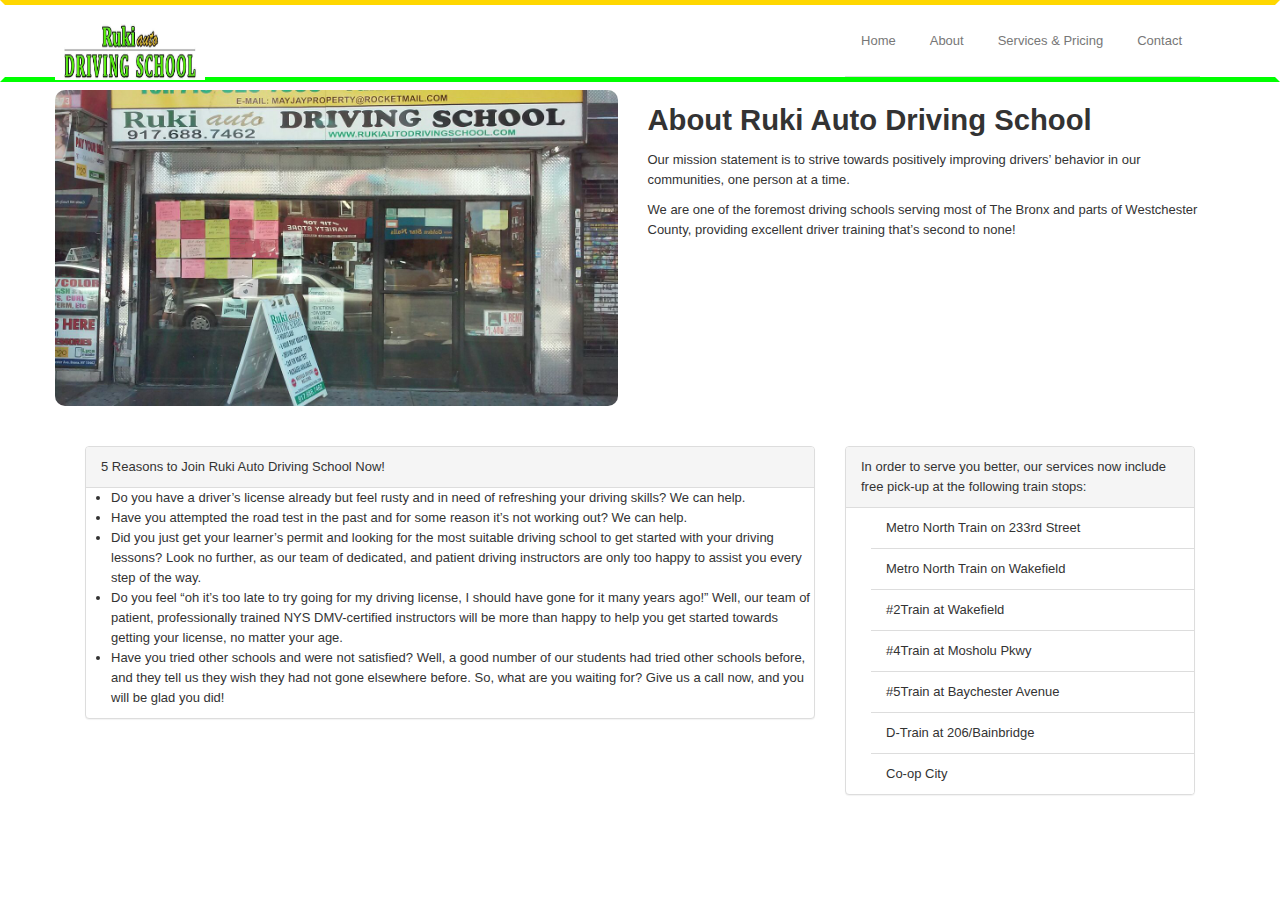
==== commit d7fe4e5e: "First Production Version" ====
--- a/about.html
+++ b/about.html
@@ -14,8 +14,8 @@
 
     <!-- Custom CSS -->
     <link href="css/small-business.css" rel="stylesheet">
+    <link href="css/modern-business.css" rel="stylesheet">
     <link href="css/pricing_table.css" rel="stylesheet">
-    <link href="css/modern-business.css" rel="stylesheet">
     <link href="css/ruki.css" rel="stylesheet">
     <!-- Custom Fonts -->
     <link href="font-awesome-4.1.0/css/font-awesome.min.css" rel="stylesheet" type="text/css">
@@ -29,7 +29,7 @@
 </head>
 <body>
     <!-- Navigation -->
-    <nav class="navbar navbar-inverse navbar-fixed-top" role="navigation">
+    <nav class="navbar navbar-default navbar-custom navbar-fixed-top" role="navigation">
         <div class="container">
             <!-- Brand and toggle get grouped for better mobile display -->
             <div class="navbar-header">
@@ -39,13 +39,16 @@
                     <span class="icon-bar"></span>
                     <span class="icon-bar"></span>
                 </button>
-                <a class="navbar-brand" href="index.html">
-                    <img src="http://placehold.it/150x50&text=Logo" alt="">
+                <a class="navbar-brand logo" href="index.html">
+                    <img src="img/bcard2.jpg" class="img-responsive" alt="driving school logo">
                 </a>
             </div>
             <!-- Collect the nav links, forms, and other content for toggling -->
             <div class="collapse navbar-collapse" id="bs-example-navbar-collapse-1">
-                <ul class="nav navbar-nav navbar-right">
+                <ul class="nav nav-tabs navbar-right">
+                    <li>
+                        <a href="index.html">Home</a>
+                    </li>
                     <li>
                         <a href="about.html">About</a>
                     </li>
@@ -61,169 +64,57 @@
     </nav>
     <!-- /Navigation -->
     <!-- Page Content -->
-    <div class="container">
-
-        <!-- Page Heading/Breadcrumbs -->
-        <div class="row">
-            <div class="col-lg-12">
-                <h1 class="page-header">About
-                </h1>
-            </div>
-        </div>
-        <!-- /.row -->
+    <div class="container cont-custom">
 
         <!-- Intro Content -->
         <div class="row">
             <div class="col-md-6">
-                <img class="img-responsive" src="http://placehold.it/750x450" alt="">
+                <img class="img-responsive" src="img/store.jpg" id="about-image" alt="storefront">
             </div>
             <div class="col-md-6">
                 <h2>About Ruki Auto Driving School</h2>
-                <p>Lorem ipsum dolor sit amet, consectetur adipisicing elit. Sed voluptate nihil eum consectetur similique? Consectetur, quod, incidunt, harum nisi dolores delectus reprehenderit voluptatem perferendis dicta dolorem non blanditiis ex fugiat.</p>
-                <p>Lorem ipsum dolor sit amet, consectetur adipisicing elit. Saepe, magni, aperiam vitae illum voluptatum aut sequi impedit non velit ab ea pariatur sint quidem corporis eveniet. Odit, temporibus reprehenderit dolorum!</p>
-                <p>Lorem ipsum dolor sit amet, consectetur adipisicing elit. Et, consequuntur, modi mollitia corporis ipsa voluptate corrupti eum ratione ex ea praesentium quibusdam? Aut, in eum facere corrupti necessitatibus perspiciatis quis?</p>
+                <p>Our mission statement is to strive towards positively improving drivers’ behavior in our communities, one person at a time.</p>
+                <p>We are one of the foremost driving schools serving most of The Bronx and parts of Westchester County, providing excellent driver training that’s second to none!</p>
             </div>
         </div>
         <!-- /.row -->
-
-        <!-- Team Members -->
-        <div class="row">
-            <div class="col-lg-12">
-                <h2 class="page-header">Our Team</h2>
-            </div>
-            <div class="col-md-4 text-center">
-                <div class="thumbnail">
-                    <img class="img-responsive" src="http://placehold.it/750x450" alt="">
-                    <div class="caption">
-                        <h3>John Smith<br>
-                            <small>Job Title</small>
-                        </h3>
-                        <p>Lorem ipsum dolor sit amet, consectetur adipisicing elit. Iste saepe et quisquam nesciunt maxime.</p>
-                        <ul class="list-inline">
-                            <li><a href="#"><i class="fa fa-2x fa-facebook-square"></i></a>
-                            </li>
-                            <li><a href="#"><i class="fa fa-2x fa-linkedin-square"></i></a>
-                            </li>
-                            <li><a href="#"><i class="fa fa-2x fa-twitter-square"></i></a>
-                            </li>
-                        </ul>
-                    </div>
+        <div id="about_content" class="col-md-8 cont-custom">
+            <div class="panel panel-default">
+              <!-- Default panel contents -->
+              <div class="panel-heading">5 Reasons to Join Ruki Auto Driving School Now!</div> 
+                    <ul id="car-list">
+                        <li>Do you have a driver’s license already but feel rusty and in need of refreshing your driving skills? We can help.</li>
+                        <li>Have you attempted the road test in the past and for some reason it’s not working out? We can help.</li>
+                        <li>Did you just get your learner’s permit and looking for the most suitable driving school to get started with your driving lessons? Look no further, as our team of dedicated, and patient driving instructors are only too happy to assist you every step of the way.</li>
+                        <li>Do you feel “oh it’s too late to try going for my driving license, I should have gone for it many years ago!”  Well, our team of patient, professionally trained NYS DMV-certified instructors will be more than happy to help you get started towards getting your license, no matter your age.</li>
+                        <li>Have you tried other schools and were not satisfied? Well, a good number of our students had tried other schools before, and they tell us they wish they had not gone elsewhere before. 
+        So, what are you waiting for? Give us a call now, and you will be glad you did!
+        </li>
+                    </ul>
                 </div>
-            </div>
-            <div class="col-md-4 text-center">
-                <div class="thumbnail">
-                    <img class="img-responsive" src="http://placehold.it/750x450" alt="">
-                    <div class="caption">
-                        <h3>John Smith<br>
-                            <small>Job Title</small>
-                        </h3>
-                        <p>Lorem ipsum dolor sit amet, consectetur adipisicing elit. Iste saepe et quisquam nesciunt maxime.</p>
-                        <ul class="list-inline">
-                            <li><a href="#"><i class="fa fa-2x fa-facebook-square"></i></a>
-                            </li>
-                            <li><a href="#"><i class="fa fa-2x fa-linkedin-square"></i></a>
-                            </li>
-                            <li><a href="#"><i class="fa fa-2x fa-twitter-square"></i></a>
-                            </li>
-                        </ul>
-                    </div>
-                </div>
-            </div>
-            <div class="col-md-4 text-center">
-                <div class="thumbnail">
-                    <img class="img-responsive" src="http://placehold.it/750x450" alt="">
-                    <div class="caption">
-                        <h3>John Smith<br>
-                            <small>Job Title</small>
-                        </h3>
-                        <p>Lorem ipsum dolor sit amet, consectetur adipisicing elit. Iste saepe et quisquam nesciunt maxime.</p>
-                        <ul class="list-inline">
-                            <li><a href="#"><i class="fa fa-2x fa-facebook-square"></i></a>
-                            </li>
-                            <li><a href="#"><i class="fa fa-2x fa-linkedin-square"></i></a>
-                            </li>
-                            <li><a href="#"><i class="fa fa-2x fa-twitter-square"></i></a>
-                            </li>
-                        </ul>
-                    </div>
-                </div>
-            </div>
-            <div class="col-md-4 text-center">
-                <div class="thumbnail">
-                    <img class="img-responsive" src="http://placehold.it/750x450" alt="">
-                    <div class="caption">
-                        <h3>John Smith<br>
-                            <small>Job Title</small>
-                        </h3>
-                        <p>Lorem ipsum dolor sit amet, consectetur adipisicing elit. Iste saepe et quisquam nesciunt maxime.</p>
-                        <ul class="list-inline">
-                            <li><a href="#"><i class="fa fa-2x fa-facebook-square"></i></a>
-                            </li>
-                            <li><a href="#"><i class="fa fa-2x fa-linkedin-square"></i></a>
-                            </li>
-                            <li><a href="#"><i class="fa fa-2x fa-twitter-square"></i></a>
-                            </li>
-                        </ul>
-                    </div>
-                </div>
-            </div>
-            <div class="col-md-4 text-center">
-                <div class="thumbnail">
-                    <img class="img-responsive" src="http://placehold.it/750x450" alt="">
-                    <div class="caption">
-                        <h3>John Smith<br>
-                            <small>Job Title</small>
-                        </h3>
-                        <p>Lorem ipsum dolor sit amet, consectetur adipisicing elit. Iste saepe et quisquam nesciunt maxime.</p>
-                        <ul class="list-inline">
-                            <li><a href="#"><i class="fa fa-2x fa-facebook-square"></i></a>
-                            </li>
-                            <li><a href="#"><i class="fa fa-2x fa-linkedin-square"></i></a>
-                            </li>
-                            <li><a href="#"><i class="fa fa-2x fa-twitter-square"></i></a>
-                            </li>
-                        </ul>
-                    </div>
-                </div>
-            </div>
-            <div class="col-md-4 text-center">
-                <div class="thumbnail">
-                    <img class="img-responsive" src="http://placehold.it/750x450" alt="">
-                    <div class="caption">
-                        <h3>John Smith<br>
-                            <small>Job Title</small>
-                        </h3>
-                        <p>Lorem ipsum dolor sit amet, consectetur adipisicing elit. Iste saepe et quisquam nesciunt maxime.</p>
-                        <ul class="list-inline">
-                            <li><a href="#"><i class="fa fa-2x fa-facebook-square"></i></a>
-                            </li>
-                            <li><a href="#"><i class="fa fa-2x fa-linkedin-square"></i></a>
-                            </li>
-                            <li><a href="#"><i class="fa fa-2x fa-twitter-square"></i></a>
-                            </li>
-                        </ul>
-                    </div>
-                </div>
+        </div>
+        <div class="col-md-4 cont-custom">
+            <div class="panel panel-default">
+              <!-- Default panel contents -->
+              <div class="panel-heading">In order to serve you better, our services now include free pick-up at the following train stops:</div>
+              <!-- List group -->
+              <ul class="list-group">
+                <li class="list-group-item">Metro North Train on 233rd Street</li>
+                <li class="list-group-item">Metro North Train on Wakefield</li>
+                <li class="list-group-item">#2Train at Wakefield</li>
+                <li class="list-group-item">#4Train at Mosholu Pkwy</li>
+                <li class="list-group-item">#5Train at Baychester Avenue</li>
+                <li class="list-group-item">D-Train at 206/Bainbridge</li>
+                <li class="list-group-item">Co-op City</li>
+              </ul>
             </div>
         </div>
-        <!-- /.row -->
-
-
-        <hr>
-
-        <!-- Footer -->
-        <footer>
-            <div class="row">
-                <div class="col-lg-12">
-                    <p>Copyright &copy; Your Website 2014</p>
-                </div>
-            </div>
-        </footer>
-
-    </div>
-    
-    
-    
+    </div>    
+    <br>
+    <br>
+    <br>
+        
+        
     <!-- jQuery Version 1.11.0 -->
     <script src="js/jquery-1.11.0.js"></script>
 
--- a/css/ruki.css
+++ b/css/ruki.css
@@ -2,6 +2,7 @@
     height:210px;
     width:300px;
     margin-top: 15px;
+    border-radius: 10px;
 }
 
 #testi1 {
@@ -24,3 +25,65 @@
 }
 
 
+#panel_1 p{
+    margin-top: -10px;
+    
+}
+
+#panel_1 p{
+    margin-top: -10px;
+    
+}
+
+#panel_1 h4{
+    margin-top: 0px;
+    
+}
+
+.logo img {
+    width:150px;
+    height:60px;
+}
+
+.navbar-custom{
+    background-color: #FFF;
+    border-color: #00FF00;
+    border-bottom-color:#00FF00; 
+    border-left-color:white;
+    border-right-color:white;
+    border-top-color:gold;
+    border-width: thick;
+    margin-bottom: 50px;
+    margin-top: none;
+}
+.nav-custom a{
+    color:black;
+    
+    
+}
+.btn-cstm {
+    background-color: #00FF00;
+    border-color: gold;
+    color: white;
+}
+
+.top-logo img{
+    width:100%;
+    height:100%;
+    margin-top: -40px;
+}
+
+.cont-custom {
+    margin-top: 40px;
+    
+}
+
+#about-image {
+    border-radius:10px;
+    
+}
+#home-sidebar img{
+    max-width:100%;
+    max-height:100%;
+    
+}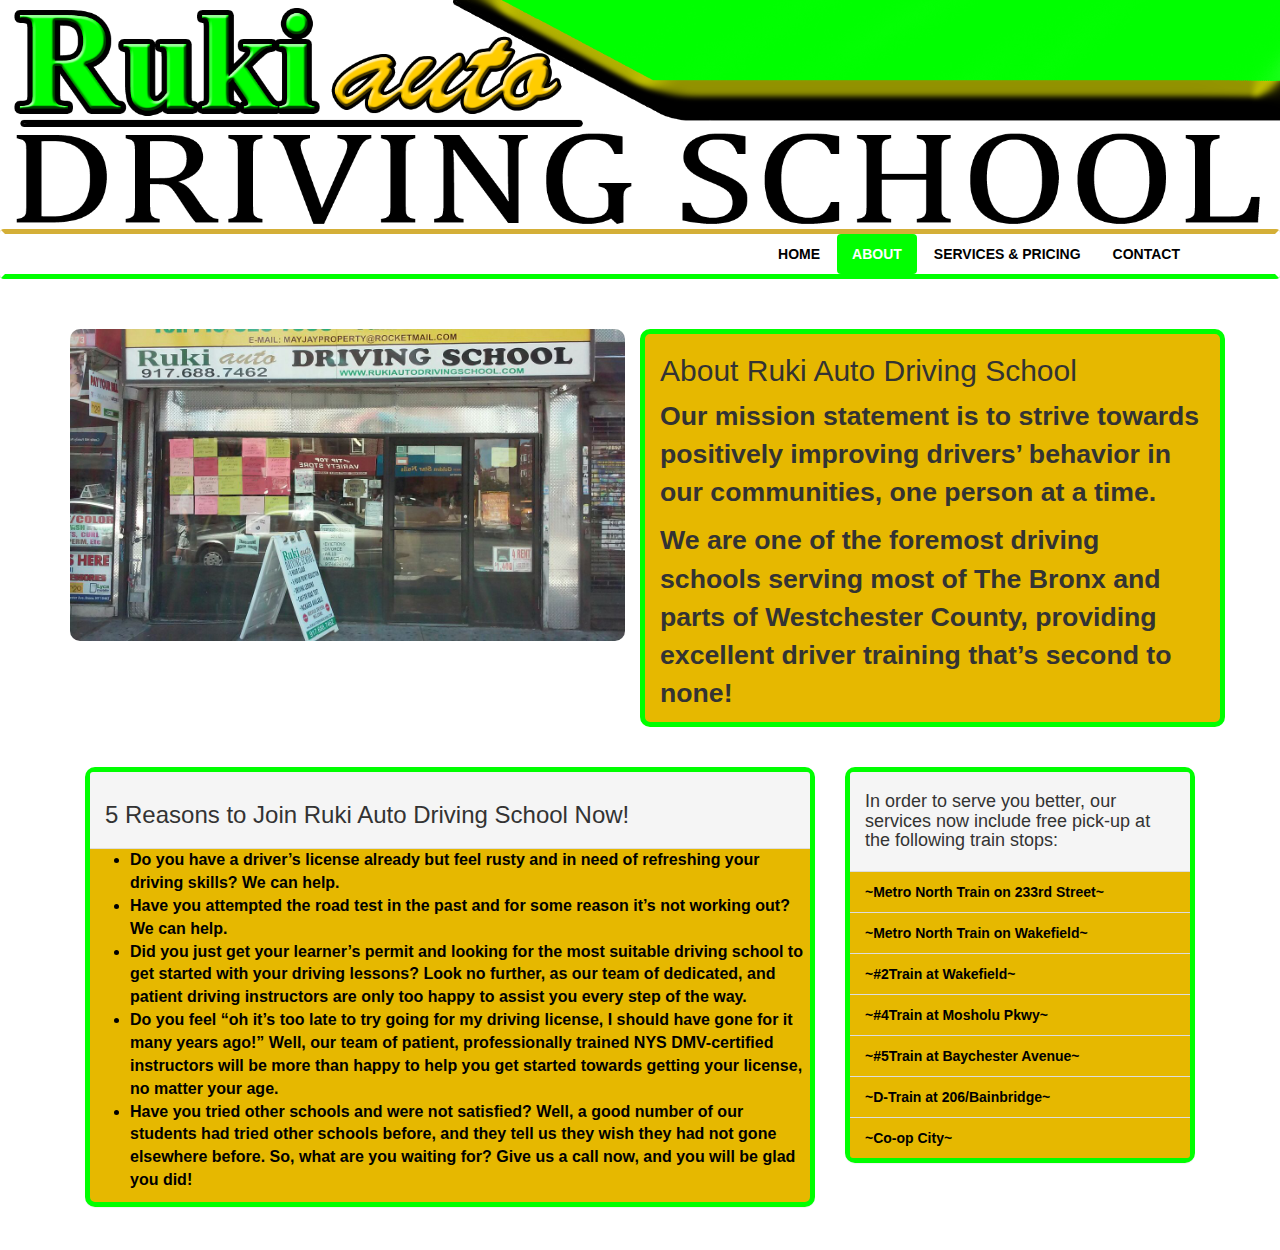
==== commit 65a2741e: "fresh look" ====
--- a/about.html
+++ b/about.html
@@ -14,8 +14,6 @@
 
     <!-- Custom CSS -->
     <link href="css/small-business.css" rel="stylesheet">
-    <link href="css/modern-business.css" rel="stylesheet">
-    <link href="css/pricing_table.css" rel="stylesheet">
     <link href="css/ruki.css" rel="stylesheet">
     <!-- Custom Fonts -->
     <link href="font-awesome-4.1.0/css/font-awesome.min.css" rel="stylesheet" type="text/css">
@@ -29,7 +27,16 @@
 </head>
 <body>
     <!-- Navigation -->
-    <nav class="navbar navbar-default navbar-custom navbar-fixed-top" role="navigation">
+<div id="logo-about">
+        <img class="image-responsive" src="img/logo4devin4.png">
+   </div>
+   <video id="bgvid" autoplay loop>
+
+    <source src ="img/carvid.mp4" type="video/mp4" />
+</video>
+
+    <!-- Navigation -->
+    <nav class="navbar navbar-default navbar-custom" role="navigation">
         <div class="container">
             <!-- Brand and toggle get grouped for better mobile display -->
             <div class="navbar-header">
@@ -39,22 +46,19 @@
                     <span class="icon-bar"></span>
                     <span class="icon-bar"></span>
                 </button>
-                <a class="navbar-brand logo" href="index.html">
-                    <img src="img/bcard2.jpg" class="img-responsive" alt="driving school logo">
-                </a>
             </div>
             <!-- Collect the nav links, forms, and other content for toggling -->
             <div class="collapse navbar-collapse" id="bs-example-navbar-collapse-1">
-                <ul class="nav nav-tabs navbar-right">
+                <ul class="nav nav-pills navbar-right nav-custom">
                     <li>
-                        <a href="index.html">Home</a>
+                        <a href="index.html"><b>HOME</b></a>
                     </li>
+                    <li class="active">
+                        <a href="about.html"><b>ABOUT</b></a>
+                    </li>
+                    <li> <a href="services.html"><b>SERVICES & PRICING</b></a></li>
                     <li>
-                        <a href="about.html">About</a>
-                    </li>
-                    <li> <a href="services.html">Services & Pricing</a></li>
-                    <li>
-                        <a href="contact.html">Contact</a>
+                        <a href="contact.html"><b>CONTACT</b></a>
                     </li>
                 </ul>
             </div>
@@ -71,49 +75,45 @@
             <div class="col-md-6">
                 <img class="img-responsive" src="img/store.jpg" id="about-image" alt="storefront">
             </div>
-            <div class="col-md-6">
+            <div class="col-md-6" id="about_p">
                 <h2>About Ruki Auto Driving School</h2>
-                <p>Our mission statement is to strive towards positively improving drivers’ behavior in our communities, one person at a time.</p>
-                <p>We are one of the foremost driving schools serving most of The Bronx and parts of Westchester County, providing excellent driver training that’s second to none!</p>
+                <b><p>Our mission statement is to strive towards positively improving drivers’ behavior in our communities, one person at a time.</p>
+                <p>We are one of the foremost driving schools serving most of The Bronx and parts of Westchester County, providing excellent driver training that’s second to none!</p></b>
             </div>
         </div>
         <!-- /.row -->
         <div id="about_content" class="col-md-8 cont-custom">
             <div class="panel panel-default">
               <!-- Default panel contents -->
-              <div class="panel-heading">5 Reasons to Join Ruki Auto Driving School Now!</div> 
+              <div class="panel-heading"><h3>5 Reasons to Join Ruki Auto Driving School Now!</h3></div> 
                     <ul id="car-list">
-                        <li>Do you have a driver’s license already but feel rusty and in need of refreshing your driving skills? We can help.</li>
+                        <b><li>Do you have a driver’s license already but feel rusty and in need of refreshing your driving skills? We can help.</li>
                         <li>Have you attempted the road test in the past and for some reason it’s not working out? We can help.</li>
                         <li>Did you just get your learner’s permit and looking for the most suitable driving school to get started with your driving lessons? Look no further, as our team of dedicated, and patient driving instructors are only too happy to assist you every step of the way.</li>
                         <li>Do you feel “oh it’s too late to try going for my driving license, I should have gone for it many years ago!”  Well, our team of patient, professionally trained NYS DMV-certified instructors will be more than happy to help you get started towards getting your license, no matter your age.</li>
                         <li>Have you tried other schools and were not satisfied? Well, a good number of our students had tried other schools before, and they tell us they wish they had not gone elsewhere before. 
         So, what are you waiting for? Give us a call now, and you will be glad you did!
-        </li>
+        </li></b>
                     </ul>
                 </div>
         </div>
-        <div class="col-md-4 cont-custom">
+        <div class="col-md-4 cont-custom" id="pickup_stops">
             <div class="panel panel-default">
               <!-- Default panel contents -->
-              <div class="panel-heading">In order to serve you better, our services now include free pick-up at the following train stops:</div>
+              <div class="panel-heading"><h4>In order to serve you better, our services now include free pick-up at the following train stops:</h4></div>
               <!-- List group -->
               <ul class="list-group">
-                <li class="list-group-item">Metro North Train on 233rd Street</li>
-                <li class="list-group-item">Metro North Train on Wakefield</li>
-                <li class="list-group-item">#2Train at Wakefield</li>
-                <li class="list-group-item">#4Train at Mosholu Pkwy</li>
-                <li class="list-group-item">#5Train at Baychester Avenue</li>
-                <li class="list-group-item">D-Train at 206/Bainbridge</li>
-                <li class="list-group-item">Co-op City</li>
+                <b><li class="list-group-item">~Metro North Train on 233rd Street~</li>
+                <li class="list-group-item">~Metro North Train on Wakefield~</li>
+                <li class="list-group-item">~#2Train at Wakefield~</li>
+                <li class="list-group-item">~#4Train at Mosholu Pkwy~</li>
+                <li class="list-group-item">~#5Train at Baychester Avenue~</li>
+                <li class="list-group-item">~D-Train at 206/Bainbridge~</li>
+                <li class="list-group-item">~Co-op City~</li></b>
               </ul>
             </div>
         </div>
     </div>    
-    <br>
-    <br>
-    <br>
-        
         
     <!-- jQuery Version 1.11.0 -->
     <script src="js/jquery-1.11.0.js"></script>
--- a/css/ruki.css
+++ b/css/ruki.css
@@ -1,3 +1,80 @@
+video#bgvid {
+    min-width: 100%;
+    min-height: 100%;
+    width:auto;
+    height:1250px;
+    background-size:cover;
+    z-index: -1000;
+    overflow: hidden;
+    position: absolute;
+    top: 0;
+    left: 0;
+    opacity: 50;
+}
+
+.nav-pills > li.active > a,
+.nav-pills > li.active > a:hover,
+.nav-pills > li.active > a:focus{
+    background-color: #00FF00;
+}
+
+.banner {
+    position: absolute;
+    width:100%;
+    height: 100%;
+    left: 130px;
+}
+
+#main-body {
+    background-color: #E6B800;
+
+}
+#contact-body{
+    background-color: #E6B800;
+
+}
+
+#single-classes {
+    background-color: #E6B800;
+
+
+}
+#about_p {
+    background-color: #E6B800;
+    font-family: "Broadway" bold;
+    font-size: 20pt;
+    border: 5px solid;
+    border-color: #00FF00;
+    border-width: thick;
+    border-radius: 10px;
+}
+
+#about_content .panel {
+    background-color: #E6B800;
+    border: 5px solid;
+    border-color: #00FF00;
+    border-width: thick;
+    border-radius: 10px;
+}
+
+#about_content .panel ul li{
+    color: black;
+}
+
+.flags{
+    position: relative;
+    z-index: -1000;
+    top: -300px;
+}
+
+.top-logo {
+    position: static;
+    width: 100%;
+    min-height: 10em;
+    top:0;
+    margin-top:40px;
+}
+
 .testipic {
     height:210px;
     width:300px;
@@ -7,11 +84,20 @@
 
 #testi1 {
     margin: 20px;
-    align-self: auto
+    font-weight: bolder;
+}
+.main_p {
+    font-weight: bolder;
+
+}
+
+.well {
+    font-weight: bolder;
 }
 
 #testi2 {
-    margin: 20px;   
+    margin: 20px;
+    font-weight: bolder;   
 }
 
 .homesidebar {
@@ -39,31 +125,31 @@
     margin-top: 0px;
     
 }
-
 .logo img {
     width:150px;
     height:60px;
 }
 
+
 .navbar-custom{
     background-color: #FFF;
-    border-color: #00FF00;
     border-bottom-color:#00FF00; 
     border-left-color:white;
     border-right-color:white;
-    border-top-color:gold;
+    border-top-color:#d4af37;
     border-width: thick;
     margin-bottom: 50px;
     margin-top: none;
 }
 .nav-custom a{
     color:black;
+    font-weight: bolder;
     
     
 }
 .btn-cstm {
     background-color: #00FF00;
-    border-color: gold;
+    border-color: #E6B800;
     color: white;
 }
 
@@ -86,4 +172,89 @@
     max-width:100%;
     max-height:100%;
     
+}
+
+#logo-index img{
+    position: static;
+    width: 100%;
+    margin-top:-100px;
+    top:0;
+}
+
+#logo-contact img{
+    position: static;
+    width: 100%;
+    margin-top:-50px;
+    top:-50;
+}
+#logo-about {
+    top:-50;
+}
+
+#logo-about img{
+    position: relative;
+    width: 100%;
+    margin-top:-100px;
+    top:0;
+}
+
+.panel-default > .panel-heading {
+    /*background-color: #E6B800;*/
+}
+
+.pricing-table .plan {
+
+width: 100%;
+padding: 20px;
+border-top: 5px solid #d4af37;
+border-bottom: 5px solid #ccc;
+margin: 20px;
+background-image: -webkit-gradient(linear, 0 0, 0 100%, from(#d4af37), to(#ccc));
+background-image: -webkit-linear-gradient(#d4af37, #ccc);
+background-image: -moz-linear-gradient(#d4af37, #ccc),
+-moz-linear-gradient(#d4af37, #ccc);
+background-image: -o-linear-gradient(#d4af37, #ccc),
+-o-linear-gradient(#d4af37, #ccc);
+background-image: linear-gradient(#d4af37, #ccc),
+linear-gradient(#d4af37, #ccc);
+-moz-background-size:5px 100%;
+background-size:5px 100%;
+background-position:0 0, 100% 0;
+background-repeat:no-repeat;
+}
+
+#car-list li {
+    color:#00FF00;
+    font-size: 12pt;
+
+}
+.list-group {
+    color:#00FF00;
+
+}
+
+#pickup_stops .panel{
+    background-color: #E6B800;
+    border: 5px solid;
+    border-color: #00FF00;
+    border-width: thick;
+    border-radius: 10px;
+}
+
+#pickup_stops .panel ul li{
+    color:black;
+    background-color: #E6B800;
+}
+
+#myTab {
+    font-size: 20pt;
+}
+
+ul#myTab a{
+    color: black;
+}
+
+#myTabContent {
+    font-size: 13pt;
+
 }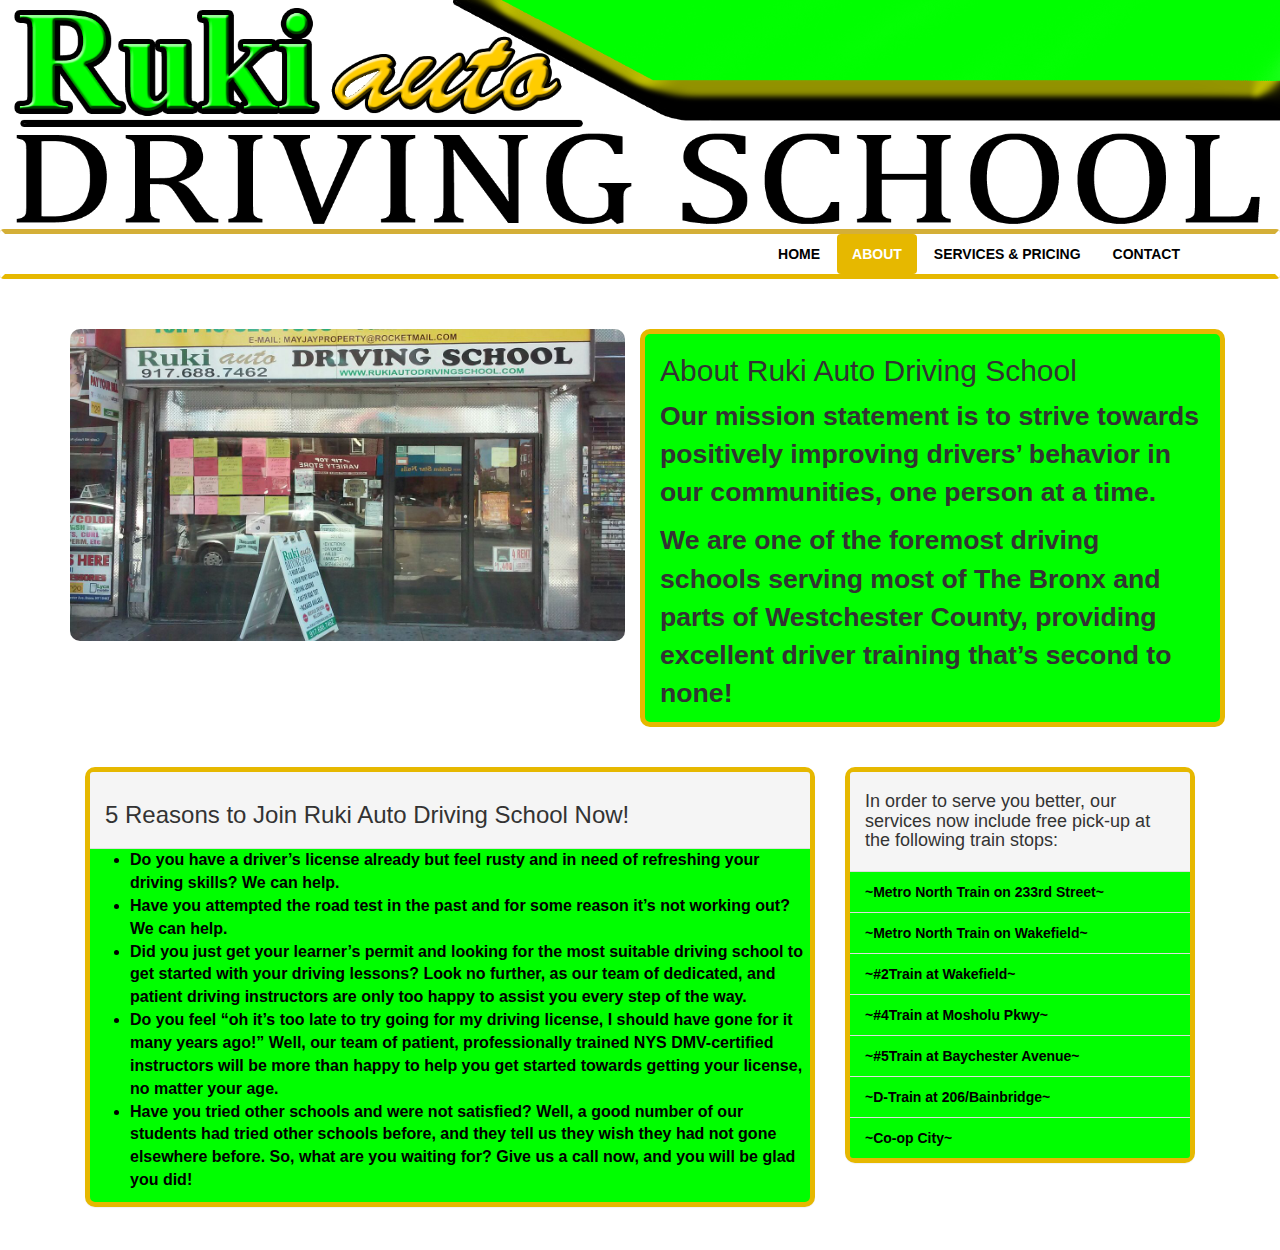
==== commit bd0bff62: "switched all yellow to green and vice versa" ====
--- a/about.html
+++ b/about.html
@@ -28,7 +28,7 @@
 <body>
     <!-- Navigation -->
 <div id="logo-about">
-        <img class="image-responsive" src="img/logo4devin4.png">
+        <img class="image-responsive" src="img/logo4devin5.png">
    </div>
    <video id="bgvid" autoplay loop>
 
--- a/css/ruki.css
+++ b/css/ruki.css
@@ -15,7 +15,7 @@
 .nav-pills > li.active > a,
 .nav-pills > li.active > a:hover,
 .nav-pills > li.active > a:focus{
-    background-color: #00FF00;
+    background-color: #E6B800;
 }
 
 .banner {
@@ -26,33 +26,33 @@
 }
 
 #main-body {
-    background-color: #E6B800;
+    background-color: #00FF00;
 
 }
 #contact-body{
-    background-color: #E6B800;
+    background-color: #00FF00;
 
 }
 
 #single-classes {
-    background-color: #E6B800;
+    background-color: #00FF00;
 
 
 }
 #about_p {
-    background-color: #E6B800;
+    background-color: #00FF00;
     font-family: "Broadway" bold;
     font-size: 20pt;
     border: 5px solid;
-    border-color: #00FF00;
+    border-color: #E6B800;
     border-width: thick;
     border-radius: 10px;
 }
 
 #about_content .panel {
-    background-color: #E6B800;
+    background-color: #00FF00;
     border: 5px solid;
-    border-color: #00FF00;
+    border-color: #E6B800;
     border-width: thick;
     border-radius: 10px;
 }
@@ -133,7 +133,7 @@
 
 .navbar-custom{
     background-color: #FFF;
-    border-bottom-color:#00FF00; 
+    border-bottom-color:#E6B800; 
     border-left-color:white;
     border-right-color:white;
     border-top-color:#d4af37;
@@ -148,9 +148,9 @@
     
 }
 .btn-cstm {
-    background-color: #00FF00;
-    border-color: #E6B800;
-    color: white;
+    background-color: #E6B800;
+    border-color: #00FF00;
+    color: black;
 }
 
 .top-logo img{
@@ -199,7 +199,7 @@
 }
 
 .panel-default > .panel-heading {
-    /*background-color: #E6B800;*/
+    /*background-color: #E6B800~~;*/
 }
 
 .pricing-table .plan {
@@ -224,26 +224,26 @@
 }
 
 #car-list li {
-    color:#00FF00;
+    color:#E6B800;
     font-size: 12pt;
 
 }
 .list-group {
-    color:#00FF00;
+    color:#E6B800;
 
 }
 
 #pickup_stops .panel{
-    background-color: #E6B800;
+    background-color: #00FF00;
     border: 5px solid;
-    border-color: #00FF00;
+    border-color: #E6B800;
     border-width: thick;
     border-radius: 10px;
 }
 
 #pickup_stops .panel ul li{
     color:black;
-    background-color: #E6B800;
+    background-color: #00FF00;
 }
 
 #myTab {
